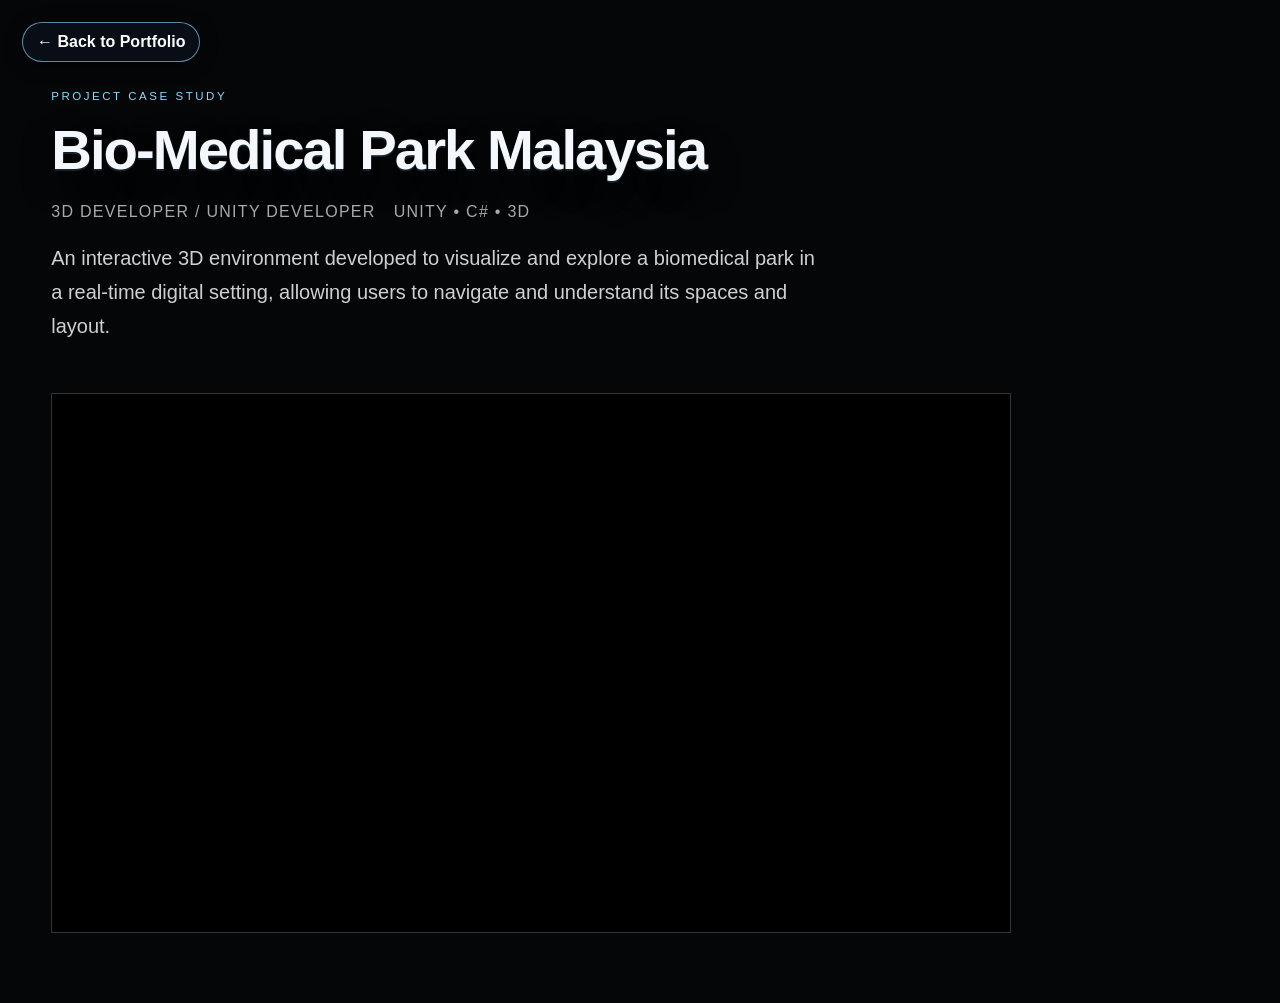
==== biomedical-park.html @ 083be6f5 "Refresh portfolio stylesheet cache version" ====
<!doctype html><html><head><meta charset="utf-8"><meta name="viewport" content="width=device-width,initial-scale=1"><title>Bio-Medical Park Malaysia — Mohammad Tahmidul Hasan</title><link rel="stylesheet" href="styles.css?v=20261016-cta-repo-links"></head><body><a class="back" href="index.html">← Back to Portfolio</a><main class="wrap project-hero"><div><div class="kicker">Project Case Study</div><h1>Bio-Medical Park Malaysia</h1><div class="meta"><span>3D Developer / Unity Developer</span><span>Unity • C# • 3D</span></div><p class="description">An interactive 3D environment developed to visualize and explore a biomedical park in a real-time digital setting, allowing users to navigate and understand its spaces and layout.</p><div class="video-slot"><iframe src="https://www.youtube.com/embed/8kO0AiGXDgs" title="Bio-Medical Park Malaysia video" allow="accelerometer; autoplay; clipboard-write; encrypted-media; gyroscope; picture-in-picture; web-share" allowfullscreen></iframe></div></div></main></body></html>
---- styles.css ----
:root{--bg:#050608;--fg:#f4f7fb;--muted:#8c949f;--line:#20252c;--accent:#8dd8ff;--panel:#0b0e12}*{box-sizing:border-box}html{scroll-behavior:smooth}body{margin:0;background:var(--bg);color:var(--fg);font-family:Arial,Helvetica,sans-serif;overflow-x:hidden}a{color:inherit;text-decoration:none}.wrap{width:min(1180px,92vw);margin:auto}.topbar{height:76px;display:flex;align-items:center;justify-content:space-between;position:absolute;left:50%;transform:translateX(-50%);z-index:10;border-bottom:1px solid rgba(255,255,255,.08)}.brand{font-weight:800;letter-spacing:.11em;font-size:.76rem}.topbar nav{display:flex;gap:28px}.topbar nav a{font-size:.75rem;text-transform:uppercase;letter-spacing:.14em;color:#b8bec7}.hero{min-height:100vh;display:grid;align-items:center;position:relative;padding:120px 0 70px;overflow:hidden}.hero-grid{position:absolute;inset:0;background-image:linear-gradient(rgba(255,255,255,.035) 1px,transparent 1px),linear-gradient(90deg,rgba(255,255,255,.035) 1px,transparent 1px);background-size:54px 54px;mask-image:linear-gradient(to bottom,black,transparent 88%)}.hero-glow{position:absolute;width:60vw;height:60vw;right:-20vw;top:-18vw;border-radius:50%;background:radial-gradient(circle,rgba(57,166,225,.16),rgba(0,0,0,0) 68%);filter:blur(10px)}.hero-content{position:relative;z-index:2}.hero-name{margin:18px 0 10px;font-size:clamp(1.15rem,2vw,1.65rem);font-weight:800;letter-spacing:.04em;text-transform:uppercase}.hero-intro{max-width:760px;margin:0 0 34px;color:#aeb7c2;line-height:1.72;font-size:1rem}.kicker{letter-spacing:.22em;text-transform:uppercase;color:var(--muted);font-size:.72rem}.hero h1,.section-title,.project-hero h1{font-family:Impact,'Arial Narrow',sans-serif;text-transform:uppercase;line-height:.94;margin:.16em 0;letter-spacing:-.012em}.hero h1{font-size:clamp(4rem,11vw,9.5rem);max-width:1050px}.hero h1 span{color:transparent;-webkit-text-stroke:1px #78828e}.lead{max-width:700px;color:#bcc3cc;line-height:1.75;font-size:1.08rem}.scroll-cue{margin-top:52px;display:flex;align-items:center;gap:18px;width:max-content;text-transform:uppercase;letter-spacing:.16em;font-size:.7rem;color:#aeb6c0}.scroll-cue b{width:42px;height:42px;border:1px solid #39414b;border-radius:50%;display:grid;place-items:center;color:var(--accent)}.showcase{border-top:1px solid var(--line)}.showcase-head{padding:110px 0 80px;display:grid;grid-template-columns:1fr 2fr;gap:24px}.showcase-head .section-title{grid-column:1/-1;font-size:clamp(3.8rem,8.6vw,7.2rem);line-height:.96;margin:0;max-width:900px}.showcase-head p{grid-column:2;max-width:520px;color:#949ca6;line-height:1.7}.project-stack{border-top:1px solid var(--line)}.project-scene{display:block;border-bottom:1px solid var(--line);position:relative;background:#060709;transition:background .35s ease}.project-scene:hover{background:#0a0d11}.project-scene.featured{background:linear-gradient(110deg,#081017,#060709 65%)}.scene-inner{min-height:72vh;display:grid;grid-template-columns:100px minmax(300px,.95fr) 1.05fr;gap:42px;align-items:center;padding-top:70px;padding-bottom:70px}.scene-num{align-self:start;font:clamp(2.5rem,6vw,5.5rem) Impact,sans-serif;color:#303741;line-height:.9}.scene-tags{text-transform:uppercase;letter-spacing:.17em;color:#7f8995;font-size:.67rem;margin-bottom:16px}.scene-copy h3{font:clamp(3rem,7vw,6.8rem)/.9 Impact,'Arial Narrow',sans-serif;text-transform:uppercase;letter-spacing:-.02em;margin:0 0 22px}.scene-copy p{max-width:540px;color:#aeb5be;line-height:1.65}.scene-link{display:inline-block;margin-top:22px;text-transform:uppercase;letter-spacing:.14em;font-size:.7rem;border-bottom:1px solid #52606c;padding-bottom:7px}.scene-art{aspect-ratio:16/10;border:1px solid #252b33;background:radial-gradient(circle at 70% 30%,rgba(75,170,220,.13),transparent 34%),linear-gradient(145deg,#11161c,#080a0d);position:relative;overflow:hidden}.scene-art img{position:absolute;inset:0;width:100%;height:100%;object-fit:cover;display:block}.scene-art:has(img):before,.scene-art:has(img):after,.scene-art:has(img) i{display:none}.scene-art:has(img) span{padding:8px 10px;background:rgba(5,6,8,.68);backdrop-filter:blur(5px)}.scene-art:before,.scene-art:after{content:"";position:absolute;background:rgba(255,255,255,.08)}.scene-art:before{width:1px;height:100%;left:50%}.scene-art:after{height:1px;width:100%;top:50%}.scene-art i{position:absolute;width:44%;aspect-ratio:1;border:1px solid rgba(141,216,255,.2);border-radius:50%;left:28%;top:17%;box-shadow:0 0 80px rgba(72,176,232,.08)}.scene-art span{position:absolute;left:22px;bottom:20px;z-index:2;text-transform:uppercase;letter-spacing:.18em;font-size:.65rem;color:#89939e}.unavailable{opacity:.56}.unavailable .scene-art{filter:saturate(.2)}.note{display:inline-block;margin-top:20px;color:#77808a;text-transform:uppercase;letter-spacing:.13em;font-size:.67rem}.profile-section{padding:130px 0;border-top:1px solid var(--line);background:#080a0d}.profile-grid{display:grid;grid-template-columns:1.2fr .8fr;gap:80px}.profile-section .section-title{font-size:clamp(3.3rem,6.3vw,5.8rem);line-height:.98;margin-top:20px;max-width:720px}.profile-copy{align-self:end;color:#aeb5be;line-height:1.8}.profile-copy>p:first-child{font-size:1.12rem;color:#d2d8df}.skill-line{margin:35px 0;padding:24px 0;border-top:1px solid var(--line);border-bottom:1px solid var(--line);color:#d7dce2}.education{font-size:.9rem;color:#7f8790}.footer{padding:90px 0;border-top:1px solid var(--line);color:#aeb5be}.footer-grid{display:grid;grid-template-columns:1fr 1fr;gap:50px}.footer h2{font:clamp(3rem,7vw,6rem) Impact,sans-serif;text-transform:uppercase;margin:.2em 0}.footer a{color:#fff;border-bottom:1px solid #555;padding-bottom:5px}.project-hero{min-height:100vh;display:grid;align-content:center;padding:90px 0 50px}.project-hero h1{font-size:clamp(4rem,10vw,8rem)}.meta{display:flex;gap:18px;flex-wrap:wrap;color:#aaa;text-transform:uppercase;letter-spacing:.08em}.description{max-width:780px;font-size:1.25rem;line-height:1.7;color:#d0d0d0}.back{position:fixed;top:22px;left:22px;padding:10px 14px;background:#111;border:1px solid #444;border-radius:999px;z-index:5}.video-slot{margin:50px 0 20px;width:min(100%,960px);aspect-ratio:16/9;border:1px solid #333;background:#000;overflow:hidden}.video-slot iframe,.video-slot video{display:block;width:100%;height:100%;border:0;object-fit:contain}@media(prefers-reduced-motion:no-preference){.project-scene .scene-copy,.project-scene .scene-art{opacity:.45;transform:translateY(24px);transition:opacity .65s ease,transform .65s ease}.project-scene.in-view .scene-copy,.project-scene.in-view .scene-art{opacity:1;transform:none}.project-scene:hover .scene-art i{transform:scale(1.08);transition:transform .5s ease}}@media(max-width:760px){.topbar nav{gap:14px}.topbar nav a:nth-child(2){display:none}.hero{min-height:88vh}.showcase-head{grid-template-columns:1fr;padding:80px 0 55px}.showcase-head p{grid-column:1}.scene-inner{min-height:auto;grid-template-columns:54px 1fr;gap:18px;padding-top:55px;padding-bottom:55px}.scene-art{grid-column:1/-1}.scene-copy h3{font-size:clamp(2.7rem,13vw,4.8rem)}.profile-grid,.footer-grid{grid-template-columns:1fr;gap:30px}.project-hero{padding-top:110px}}
/* Preserve the full In the Dark poster/title instead of cropping it */
.scene-art--in-the-dark{background:#050608}.scene-art--in-the-dark img{object-fit:contain;object-position:center}

/* Preserve the full Traces of the White Soul poster/title */
.scene-art--traces{background:#050608}.scene-art--traces img{object-fit:contain;object-position:center}

/* Poster-format project artwork: let portrait/square compositions breathe */
.scene-art--in-the-dark,.scene-art--traces{aspect-ratio:auto;min-height:clamp(430px,52vw,680px);display:flex;align-items:center;justify-content:center;background:#050608}
.scene-art--in-the-dark img,.scene-art--traces img{position:relative;inset:auto;width:100%;height:100%;max-height:680px;object-fit:contain!important;object-position:center!important}
@media(max-width:760px){.scene-art--in-the-dark,.scene-art--traces{min-height:70vw;max-height:620px}}

/* Keep Tune Protect 360 branding visible */
.scene-art--tune{aspect-ratio:auto;min-height:clamp(390px,45vw,600px);display:flex;align-items:center;justify-content:center;background:#050608}.scene-art--tune img{position:relative;inset:auto;width:100%;height:100%;max-height:600px;object-fit:contain!important;object-position:center!important;background:#050608}@media(max-width:760px){.scene-art--tune{min-height:64vw}}

/* Tune Protect definitive framing override */
.scene-art.scene-art--tune{aspect-ratio:unset!important;height:auto!important;min-height:0!important;padding:0!important;overflow:hidden!important;background:#050608!important}
.scene-art.scene-art--tune>img{position:static!important;display:block!important;width:100%!important;height:auto!important;max-height:none!important;object-fit:initial!important;object-position:initial!important;background:transparent!important}

/* Portfolio visual polish — more playful, compact, cinematic */
body.home{background:radial-gradient(circle at 12% 8%,rgba(141,216,255,.055),transparent 28%),var(--bg)}
body.home .hero h1{font-size:clamp(3.5rem,9vw,8rem);max-width:980px}
body.home .showcase-head .section-title{font-size:clamp(3.2rem,7vw,6rem)}
body.home .scene-inner{min-height:62vh;grid-template-columns:76px minmax(280px,.88fr) 1.12fr;gap:36px}
body.home .scene-copy h3{font-size:clamp(2.35rem,4.8vw,4.9rem);line-height:.94;transition:transform .35s ease,color .35s ease}
body.home .scene-num{font-size:clamp(2rem,4.3vw,4rem);color:#252d36;transition:color .35s ease,transform .35s ease}
body.home .project-scene{isolation:isolate}
body.home .project-scene:before{content:"";position:absolute;inset:0;pointer-events:none;opacity:0;background:radial-gradient(circle at 78% 50%,rgba(141,216,255,.08),transparent 34%);transition:opacity .4s ease}
body.home .project-scene:hover:before{opacity:1}
body.home .project-scene:hover .scene-copy h3{transform:translateX(8px);color:#fff}
body.home .project-scene:hover .scene-num{color:var(--accent);transform:translateY(6px)}
body.home .scene-art{box-shadow:0 20px 55px rgba(0,0,0,.24);transition:transform .45s cubic-bezier(.2,.7,.2,1),border-color .35s ease,box-shadow .45s ease}
body.home .project-scene:hover .scene-art{transform:translateY(-6px) scale(1.012);border-color:#40505f;box-shadow:0 28px 70px rgba(0,0,0,.42)}
body.home .scene-link{position:relative;border-bottom:0;padding:9px 13px;border:1px solid #34404c;border-radius:999px;transition:background .3s ease,border-color .3s ease,color .3s ease}
body.home .project-scene:hover .scene-link{background:rgba(141,216,255,.1);border-color:rgba(141,216,255,.55);color:var(--accent)}
body.home .scene-tags{color:#94a0ad}
body.home .project-scene:nth-child(even) .scene-art{transform:rotate(.35deg)}
body.home .project-scene:nth-child(odd) .scene-art{transform:rotate(-.35deg)}
body.home .project-scene:hover .scene-art{transform:translateY(-6px) rotate(0deg) scale(1.012)}
body.home .profile-section{background:radial-gradient(circle at 12% 50%,rgba(141,216,255,.06),transparent 30%),#080a0d}
@media(max-width:760px){
 body.home .hero h1{font-size:clamp(3.2rem,15vw,5.5rem)}
 body.home .scene-inner{grid-template-columns:44px 1fr;gap:14px}
 body.home .scene-copy h3{font-size:clamp(2.25rem,10.5vw,3.8rem)}
 body.home .scene-num{font-size:2rem}
 body.home .project-scene:nth-child(n) .scene-art{transform:none}
 body.home .project-scene:hover .scene-art{transform:translateY(-3px)}
}

/* Case-study title alignment and legibility */
.project-hero h1{
 font-size:clamp(3rem,7vw,6.4rem);
 line-height:1.02;
 letter-spacing:.005em;
 max-width:1000px;
 overflow-wrap:normal;
 word-break:normal;
}
.project-hero .kicker{margin-bottom:18px}
.project-hero .meta{margin-top:22px}
@media(max-width:760px){
 .project-hero h1{font-size:clamp(2.8rem,12vw,4.8rem);line-height:1.04;letter-spacing:0}
}

/* Distinct case-study typography: wider, layered, premium */
.project-hero h1{
 font-family:"Arial Black","Helvetica Neue",Arial,sans-serif;
 font-weight:900;
 font-stretch:normal;
 text-transform:uppercase;
 letter-spacing:.025em;
 line-height:1.03;
 color:#f4f7fb;
 text-shadow:0 2px 0 rgba(141,216,255,.14),0 14px 34px rgba(0,0,0,.42);
}
.project-hero h1::selection{background:rgba(141,216,255,.25)}
.project-hero .kicker{color:#8dd8ff}


/* 2026-10-09 — Unified XR visual system */
:root{
 --accent:#72ddff;
 --accent-2:#9d7bff;
 --accent-soft:rgba(114,221,255,.12);
 --violet-soft:rgba(157,123,255,.11);
}
body.home{
 background:
  radial-gradient(circle at 9% 4%,rgba(114,221,255,.08),transparent 24%),
  radial-gradient(circle at 91% 18%,rgba(157,123,255,.075),transparent 25%),
  linear-gradient(180deg,#050608 0%,#06070a 48%,#050608 100%);
}
body.home:before{
 content:"";position:fixed;inset:0;pointer-events:none;z-index:-1;opacity:.28;
 background-image:linear-gradient(rgba(255,255,255,.025) 1px,transparent 1px),linear-gradient(90deg,rgba(255,255,255,.025) 1px,transparent 1px);
 background-size:72px 72px;
 mask-image:linear-gradient(to bottom,black,transparent 82%);
}
body.home .kicker{color:#8fa3b6}
body.home .hero .kicker{color:var(--accent)}
body.home .hero h1 span{
 -webkit-text-stroke:1px rgba(157,123,255,.72);
 filter:drop-shadow(0 0 24px rgba(157,123,255,.08));
}
body.home .scroll-cue b{
 border-color:rgba(114,221,255,.35);
 background:linear-gradient(135deg,rgba(114,221,255,.1),rgba(157,123,255,.08));
 box-shadow:0 0 28px rgba(114,221,255,.08);
}
body.home .scene-copy h3{
 font-family:"Arial Black","Helvetica Neue",Arial,sans-serif;
 font-weight:900;
 font-stretch:normal;
 letter-spacing:.015em;
 line-height:1.02;
 text-shadow:0 2px 0 rgba(114,221,255,.08),0 14px 30px rgba(0,0,0,.36);
}
body.home .project-scene:nth-child(3n+2) .scene-num{color:rgba(157,123,255,.34)}
body.home .project-scene:nth-child(3n+3) .scene-num{color:rgba(114,221,255,.3)}
body.home .project-scene:hover .scene-num{color:var(--accent)}
body.home .project-scene:nth-child(3n+2):hover .scene-num{color:#b39aff}
body.home .scene-link{
 padding:11px 16px;
 border-color:rgba(114,221,255,.28);
 background:linear-gradient(135deg,rgba(114,221,255,.07),rgba(157,123,255,.045));
 box-shadow:inset 0 1px rgba(255,255,255,.035);
}
body.home .project-scene:hover .scene-link{
 color:#061015;
 background:linear-gradient(105deg,var(--accent),#a6eaff 48%,#b29bff);
 border-color:transparent;
 box-shadow:0 8px 30px rgba(114,221,255,.16);
 transform:translateY(-1px);
}
body.home .scene-tags{
 display:inline-flex;align-items:center;gap:8px;color:#9ca9b7;
}
body.home .scene-tags:before{
 content:"";width:18px;height:1px;background:linear-gradient(90deg,var(--accent),var(--accent-2));
}
body.home .project-scene:after{
 content:"";position:absolute;left:0;top:0;width:2px;height:0;
 background:linear-gradient(var(--accent),var(--accent-2));
 transition:height .45s ease;
}
body.home .project-scene:hover:after{height:100%}
body.home .scene-art{
 border-color:rgba(255,255,255,.1);
 box-shadow:0 22px 60px rgba(0,0,0,.32),0 0 0 1px rgba(114,221,255,.025);
}
body.home .project-scene:hover .scene-art{
 border-color:rgba(114,221,255,.28);
 box-shadow:0 30px 76px rgba(0,0,0,.5),0 0 45px rgba(114,221,255,.055);
}
body.home .showcase-head,.profile-section,.footer{position:relative}
body.home .showcase-head:after{
 content:"XR / REAL-TIME / INTERACTION";position:absolute;right:0;bottom:34px;
 font-size:.62rem;letter-spacing:.2em;color:rgba(157,123,255,.55);
}
body.home .profile-section{
 background:
  radial-gradient(circle at 12% 50%,rgba(114,221,255,.075),transparent 28%),
  radial-gradient(circle at 88% 78%,rgba(157,123,255,.055),transparent 25%),
  #080a0d;
}
body.home .footer a{border-color:rgba(114,221,255,.42)}
@media(max-width:760px){
 body.home .showcase-head:after{display:none}
 body.home .scene-copy h3{line-height:1.04;letter-spacing:.005em}
}


/* 2026-10-09 — Compact homepage project titles */
body.home .scene-copy h3{
 font-size:clamp(1.9rem,3.65vw,3.75rem);
 line-height:1.06;
 letter-spacing:.01em;
 max-width:100%;
 margin-bottom:20px;
}
@media(max-width:760px){
 body.home .scene-copy h3{
  font-size:clamp(1.9rem,8.5vw,3.15rem);
  line-height:1.07;
 }
}


/* 2026-10-09 — Unify profile statement typography */
body.home .profile-section .section-title{
 font-family:"Arial Black","Helvetica Neue",Arial,sans-serif;
 font-weight:900;
 font-stretch:normal;
 text-transform:uppercase;
 letter-spacing:.018em;
 line-height:1.04;
 text-shadow:0 2px 0 rgba(114,221,255,.08),0 14px 30px rgba(0,0,0,.36);
}


/* 2026-10-09 — Prevent Museum Conservation title/art collision */
body.home .project-scene--museum .scene-copy{
 min-width:0;
 padding-right:18px;
}
body.home .project-scene--museum .scene-copy h3{
 font-size:clamp(1.75rem,3.15vw,3.35rem);
 line-height:1.07;
 max-width:94%;
}
@media(max-width:760px){
 body.home .project-scene--museum .scene-copy{padding-right:0}
 body.home .project-scene--museum .scene-copy h3{
  font-size:clamp(1.8rem,7.9vw,2.95rem);
  max-width:100%;
 }
}


/* 2026-10-09 — Refined title hierarchy */
body.home .scene-copy h3{
 font-size:clamp(1.7rem,3.2vw,3.3rem);
 line-height:1.07;
}
body.home .project-scene--museum .scene-copy h3{
 font-size:clamp(1.6rem,2.8vw,3rem);
}
.project-hero h1{
 font-size:clamp(2.35rem,4.7vw,5.2rem);
 line-height:1.04;
 letter-spacing:.018em;
 max-width:none;
}
@media(min-width:1100px){
 .project-hero h1{white-space:nowrap}
}
@media(max-width:760px){
 body.home .scene-copy h3{
  font-size:clamp(1.7rem,7.4vw,2.8rem);
 }
 body.home .project-scene--museum .scene-copy h3{
  font-size:clamp(1.65rem,7vw,2.65rem);
 }
 .project-hero h1{
  font-size:clamp(2.15rem,10vw,3.5rem);
  white-space:normal;
 }
}


/* 2026-10-09 — Mobile titles: target two lines maximum */
@media(max-width:760px){
 body.home .scene-copy h3{
  font-size:clamp(1.5rem,6.35vw,2.35rem);
  line-height:1.08;
  letter-spacing:0;
  max-width:100%;
 }
 body.home .project-scene--museum .scene-copy h3{
  font-size:clamp(1.4rem,5.85vw,2.15rem);
  line-height:1.08;
 }
 .project-hero h1{
  font-size:clamp(1.8rem,7.4vw,2.75rem);
  line-height:1.07;
  letter-spacing:.005em;
  max-width:100%;
  white-space:normal;
 }
}


/* 2026-10-09 — Final compact project-title pass, desktop + mobile */
body.home .scene-copy h3{
 font-size:clamp(1.55rem,2.85vw,2.95rem);
 line-height:1.09;
}
body.home .project-scene--museum .scene-copy h3{
 font-size:clamp(1.5rem,2.55vw,2.7rem);
}
@media(max-width:760px){
 body.home .scene-copy h3{
  font-size:clamp(1.4rem,5.75vw,2.1rem);
  line-height:1.09;
 }
 body.home .project-scene--museum .scene-copy h3{
  font-size:clamp(1.35rem,5.35vw,1.95rem);
 }
}


/* 2026-10-09 — Stable mobile hero outline rendering */
@media(max-width:760px){
 body.home .hero h1 span{
  color:rgba(157,123,255,.82)!important;
  -webkit-text-fill-color:transparent!important;
  -webkit-text-stroke:0!important;
  text-shadow:
   -1px -1px 0 rgba(157,123,255,.82),
    1px -1px 0 rgba(157,123,255,.82),
   -1px  1px 0 rgba(157,123,255,.82),
    1px  1px 0 rgba(157,123,255,.82)!important;
  filter:none!important;
 }
}


/* 2026-10-09 — Unified homepage display typography
   Match hero, Selected Projects and Get in Touch to Design / Immersion. */
body.home .hero h1,
body.home .showcase-head .section-title,
body.home .footer h2{
 font-family:"Arial Black","Helvetica Neue",Arial,sans-serif;
 font-weight:900;
 font-stretch:normal;
}

/* Preserve the existing hero color treatments while using the unified face. */
body.home .hero h1 span{
 font-family:"Arial Black","Helvetica Neue",Arial,sans-serif;
 font-weight:900;
}


/* 2026-10-09 — Homepage readability and section-heading normalization */
body.home .showcase-head{
 text-align:center;
}
body.home .showcase-head .section-title{
 font-size:clamp(2.65rem,5.2vw,4.5rem);
 max-width:none;
 width:100%;
 text-align:center;
}
body.home .showcase-head p{
 font-size:1.12rem;
 line-height:1.78;
}
body.home .scene-copy p{
 font-size:1.08rem;
 line-height:1.72;
}
body.home .profile-copy{
 font-size:1.08rem;
 line-height:1.85;
}
body.home .profile-copy>p:first-child{
 font-size:1.22rem;
 line-height:1.8;
}
@media(max-width:760px){
 body.home .showcase-head .section-title{
  font-size:clamp(2.35rem,10.5vw,3.5rem);
 }
 body.home .showcase-head p,
 body.home .scene-copy p{
  font-size:1.03rem;
 }
 body.home .profile-copy{
  font-size:1.03rem;
 }
 body.home .profile-copy>p:first-child{
  font-size:1.12rem;
 }
}


/* 2026-10-09 — Featured + two-column project library */
body.home .project-library{
 width:min(1180px,92vw);
 margin:0 auto;
 padding:0 0 110px;
 border-top:0;
 display:grid;
 grid-template-columns:repeat(2,minmax(0,1fr));
 gap:28px;
}
body.home .project-library .project-scene{
 border:1px solid rgba(255,255,255,.1);
 border-radius:18px;
 overflow:hidden;
 background:#080a0d;
 min-width:0;
}
body.home .project-library .project-scene:not(.project-featured) .scene-inner{
 width:100%;
 min-height:0;
 margin:0;
 padding:0;
 display:flex;
 flex-direction:column;
 gap:0;
 align-items:stretch;
}
body.home .project-library .project-scene:not(.project-featured) .scene-art{
 order:1;
 width:100%;
 aspect-ratio:16/9;
 min-height:0!important;
 max-height:none!important;
 border:0;
 border-bottom:1px solid rgba(255,255,255,.08);
 border-radius:0;
 transform:none;
}
body.home .project-library .project-scene:not(.project-featured) .scene-art img{
 position:absolute!important;
 inset:0!important;
 width:100%!important;
 height:100%!important;
 max-height:none!important;
 object-fit:cover!important;
 object-position:center!important;
}
body.home .project-library .project-scene:not(.project-featured) .scene-num{
 position:absolute;
 z-index:3;
 top:18px;
 left:18px;
 padding:8px 10px;
 border:1px solid rgba(255,255,255,.12);
 border-radius:999px;
 background:rgba(5,6,8,.72);
 backdrop-filter:blur(8px);
 font:800 .72rem Arial,Helvetica,sans-serif;
 letter-spacing:.12em;
 color:#dce7f2;
}
body.home .project-library .project-scene:not(.project-featured) .scene-copy{
 order:2;
 padding:24px 26px 27px;
 min-width:0;
}
body.home .project-library .project-scene:not(.project-featured) .scene-copy h3,
body.home .project-library .project-scene--museum:not(.project-featured) .scene-copy h3{
 font-size:clamp(1.45rem,2.25vw,2.2rem);
 line-height:1.08;
 max-width:100%;
 margin:0 0 13px;
}
body.home .project-library .project-scene:not(.project-featured) .scene-copy p{
 font-size:1rem;
 line-height:1.62;
 margin:0;
}
body.home .project-library .project-scene:not(.project-featured) .scene-tags{
 margin-bottom:12px;
}
body.home .project-library .project-scene:not(.project-featured) .scene-link{
 margin-top:18px;
}
body.home .project-library .project-scene:not(.project-featured) .scene-art span{
 display:none;
}
body.home .project-library .project-scene:not(.project-featured):hover .scene-art{
 transform:scale(1.025);
}
body.home .project-library .project-featured{
 grid-column:1/-1;
 border-radius:20px;
 margin-bottom:14px;
}
body.home .project-library .project-featured .scene-inner{
 width:100%;
 min-height:58vh;
 margin:0;
 padding:60px;
 grid-template-columns:70px minmax(280px,.88fr) 1.12fr;
}
body.home .project-library .project-featured .scene-copy h3{
 font-size:clamp(2.2rem,4.3vw,4.5rem);
}
@media(max-width:760px){
 body.home .project-library{
  grid-template-columns:1fr;
  gap:20px;
  padding-bottom:75px;
 }
 body.home .project-library .project-featured{
  grid-column:auto;
  margin-bottom:6px;
 }
 body.home .project-library .project-featured .scene-inner{
  width:100%;
  min-height:0;
  padding:28px 20px 24px;
  grid-template-columns:42px 1fr;
  gap:14px;
 }
 body.home .project-library .project-featured .scene-art{
  grid-column:1/-1;
 }
 body.home .project-library .project-featured .scene-copy h3{
  font-size:clamp(1.75rem,8vw,2.65rem);
 }
 body.home .project-library .project-scene:not(.project-featured) .scene-copy{
  padding:20px 20px 23px;
 }
 body.home .project-library .project-scene:not(.project-featured) .scene-copy h3,
 body.home .project-library .project-scene--museum:not(.project-featured) .scene-copy h3{
  font-size:clamp(1.45rem,6.5vw,2.05rem);
 }
}


/* 2026-10-10 — Restore Tune Protect thumbnail in compact project library */
body.home .project-library .project-scene:not(.project-featured) .scene-art.scene-art--tune{
 aspect-ratio:16/9!important;
 height:auto!important;
 min-height:0!important;
 padding:0!important;
 display:block!important;
 position:relative!important;
 overflow:hidden!important;
}
body.home .project-library .project-scene:not(.project-featured) .scene-art.scene-art--tune>img{
 position:absolute!important;
 inset:0!important;
 display:block!important;
 width:100%!important;
 height:100%!important;
 max-height:none!important;
 object-fit:cover!important;
 object-position:center!important;
}


/* 2026-10-10 — Pair portrait projects and preserve complete poster artwork */
body.home .project-library .project-scene:has(.scene-art--traces),
body.home .project-library .project-scene:has(.scene-art--in-the-dark){
 align-self:stretch;
}
body.home .project-library .project-scene:not(.project-featured) .scene-art.scene-art--traces,
body.home .project-library .project-scene:not(.project-featured) .scene-art.scene-art--in-the-dark{
 aspect-ratio:16/9!important;
 min-height:0!important;
 height:auto!important;
 display:block!important;
 position:relative!important;
 background:#050608!important;
 overflow:hidden!important;
}
body.home .project-library .project-scene:not(.project-featured) .scene-art.scene-art--traces>img,
body.home .project-library .project-scene:not(.project-featured) .scene-art.scene-art--in-the-dark>img{
 position:absolute!important;
 inset:0!important;
 width:100%!important;
 height:100%!important;
 max-height:none!important;
 object-fit:contain!important;
 object-position:center!important;
 background:#050608!important;
 transform:none!important;
}


/* 2026-10-10 — Poster showcase row: Traces + In the Dark */
body.home .project-library .project-scene[href="traces-white-soul.html"],
body.home .project-library .project-scene[href="in-the-dark.html"]{
 overflow:hidden;
}
body.home .project-library .project-scene[href="traces-white-soul.html"] .scene-art,
body.home .project-library .project-scene[href="in-the-dark.html"] .scene-art{
 aspect-ratio:4/5!important;
 min-height:0!important;
 height:auto!important;
 padding:0!important;
 background:#050608!important;
 border:0!important;
 border-bottom:0!important;
 display:block!important;
 position:relative!important;
}
body.home .project-library .project-scene[href="traces-white-soul.html"] .scene-art>img,
body.home .project-library .project-scene[href="in-the-dark.html"] .scene-art>img{
 position:absolute!important;
 inset:0!important;
 width:100%!important;
 height:100%!important;
 max-height:none!important;
 object-fit:contain!important;
 object-position:center!important;
 background:#050608!important;
}
body.home .project-library .project-scene[href="traces-white-soul.html"]:hover .scene-art,
body.home .project-library .project-scene[href="in-the-dark.html"]:hover .scene-art{
 transform:none!important;
}
@media(max-width:760px){
 body.home .project-library .project-scene[href="traces-white-soul.html"] .scene-art,
 body.home .project-library .project-scene[href="in-the-dark.html"] .scene-art{
  aspect-ratio:4/5!important;
 }
}


/* 2026-10-10 — Large borderless poster row, desktop and phone */
body.home .project-library .project-scene[href="traces-white-soul.html"],
body.home .project-library .project-scene[href="in-the-dark.html"]{
 border:0!important;
 background:transparent!important;
 border-radius:0!important;
 overflow:visible!important;
}
body.home .project-library .project-scene[href="traces-white-soul.html"] .scene-art,
body.home .project-library .project-scene[href="in-the-dark.html"] .scene-art{
 aspect-ratio:3/4!important;
 width:100%!important;
 height:auto!important;
 min-height:0!important;
 border:0!important;
 background:transparent!important;
 box-shadow:none!important;
 overflow:hidden!important;
}
body.home .project-library .project-scene[href="traces-white-soul.html"] .scene-art>img,
body.home .project-library .project-scene[href="in-the-dark.html"] .scene-art>img{
 object-fit:contain!important;
 object-position:center!important;
 background:transparent!important;
}
body.home .project-library .project-scene[href="traces-white-soul.html"] .scene-copy,
body.home .project-library .project-scene[href="in-the-dark.html"] .scene-copy{
 border:0!important;
 background:#080a0d;
}
@media(min-width:761px){
 body.home .project-library .project-scene[href="traces-white-soul.html"] .scene-art,
 body.home .project-library .project-scene[href="in-the-dark.html"] .scene-art{
  aspect-ratio:1/1.08!important;
 }
}
@media(max-width:760px){
 body.home .project-library .project-scene[href="traces-white-soul.html"],
 body.home .project-library .project-scene[href="in-the-dark.html"]{
  width:100%!important;
 }
 body.home .project-library .project-scene[href="traces-white-soul.html"] .scene-art,
 body.home .project-library .project-scene[href="in-the-dark.html"] .scene-art{
  aspect-ratio:3/4!important;
  width:100%!important;
 }
}

/* 2026-10-10 — Keep portrait posters tall and undistorted */
body.home .project-library .project-scene:not(.project-featured) .scene-art.scene-art--traces,
body.home .project-library .project-scene:not(.project-featured) .scene-art.scene-art--in-the-dark{
 aspect-ratio:3 / 4!important;
}

/* Match the featured project title to the library card titles */
body.home .project-library .project-featured .scene-copy h3{
 font-size:clamp(1.45rem,2.25vw,2.2rem);
 line-height:1.08;
}
@media(max-width:760px){
 body.home .project-library .project-featured .scene-copy h3{
  font-size:clamp(1.45rem,6.5vw,2.05rem);
 }
}


/* 2026-10-16 — Refined case-study headings and external profile links */
.project-hero h1{
 font-family:Arial,Helvetica,sans-serif!important;
 font-size:clamp(2.2rem,4.4vw,4.1rem)!important;
 font-weight:700;
 line-height:1.08;
 letter-spacing:-.035em;
 text-transform:none;
 white-space:normal!important;
 max-width:900px;
}
.project-actions,.social-links{display:flex;flex-wrap:wrap;gap:12px;margin:24px 0 12px}
.project-actions a,.social-links a{
 display:inline-flex;align-items:center;min-height:42px;padding:0 16px;
 border:1px solid rgba(141,216,255,.35);border-radius:999px;
 color:#e6f7ff;font-size:.72rem;letter-spacing:.12em;text-transform:uppercase;
 transition:background .2s ease,border-color .2s ease,transform .2s ease;
}
.project-actions a:hover,.social-links a:hover{background:rgba(141,216,255,.1);border-color:rgba(141,216,255,.75);transform:translateY(-2px)}
@media(max-width:760px){
 .project-hero h1{font-size:clamp(2.05rem,8vw,3rem)!important;max-width:100%}
 .project-actions,.social-links{gap:10px}
}


/* 2026-10-16 — Increase clarity of key calls to action */
.hero h1 span{-webkit-text-stroke:2.5px #a78bfa}
.scroll-cue{padding:8px 10px 8px 16px;border:1px solid rgba(141,216,255,.72);border-radius:999px;background:linear-gradient(110deg,rgba(57,166,225,.18),rgba(139,92,246,.22));color:#f4f7fb;font-weight:700;box-shadow:0 4px 24px rgba(74,120,220,.16);transition:background .2s ease,border-color .2s ease,transform .2s ease,box-shadow .2s ease}
.scroll-cue:hover{background:linear-gradient(110deg,rgba(57,166,225,.3),rgba(139,92,246,.32));border-color:#b8a3ff;transform:translateY(-2px);box-shadow:0 8px 30px rgba(121,94,233,.24)}
.scroll-cue b{border-color:rgba(188,166,255,.8);background:rgba(139,92,246,.18);color:#e8dfff;font-size:1.05rem}
body.home .scene-link{margin-top:22px;padding:12px 16px;border:1px solid rgba(141,216,255,.7);border-radius:999px;background:linear-gradient(110deg,rgba(49,176,224,.2),rgba(127,83,232,.23));color:#f4f7fb;font-weight:700;letter-spacing:.12em;box-shadow:0 4px 20px rgba(53,143,206,.15);transition:background .2s ease,border-color .2s ease,transform .2s ease,box-shadow .2s ease}
body.home .project-scene:hover .scene-link,body.home .project-scene:focus-visible .scene-link{background:linear-gradient(110deg,rgba(49,176,224,.35),rgba(127,83,232,.38));border-color:#b49cff;box-shadow:0 8px 26px rgba(127,83,232,.22);transform:translateY(-2px)}
.project-actions a,.social-links a{min-height:46px;padding:0 20px;border:1px solid rgba(141,216,255,.72);background:linear-gradient(110deg,rgba(49,176,224,.18),rgba(127,83,232,.22));color:#fff;font-weight:700;box-shadow:0 4px 20px rgba(65,115,190,.16)}
.project-actions a:hover,.social-links a:hover{background:linear-gradient(110deg,rgba(49,176,224,.32),rgba(127,83,232,.38));border-color:#b49cff;box-shadow:0 8px 28px rgba(127,83,232,.23)}
.back{border-color:rgba(141,216,255,.62);background:rgba(10,14,22,.96);color:#fff;font-weight:700;box-shadow:0 4px 18px rgba(0,0,0,.45);transition:background .2s,border-color .2s,box-shadow .2s}
.back:hover{background:rgba(18,26,40,.98);border-color:#b49cff;box-shadow:0 6px 24px rgba(127,83,232,.2)}
.topbar nav a{transition:color .2s ease,border-color .2s ease}
.topbar nav a:hover{color:#fff}
.topbar a:focus-visible,.scroll-cue:focus-visible,.scene-link:focus-visible,.project-scene:focus-visible .scene-link,.project-actions a:focus-visible,.social-links a:focus-visible,.back:focus-visible{outline:2px solid #c4b5fd;outline-offset:4px}
@media(max-width:760px){.scroll-cue{font-size:.68rem}.project-actions a,.social-links a{min-height:44px}}
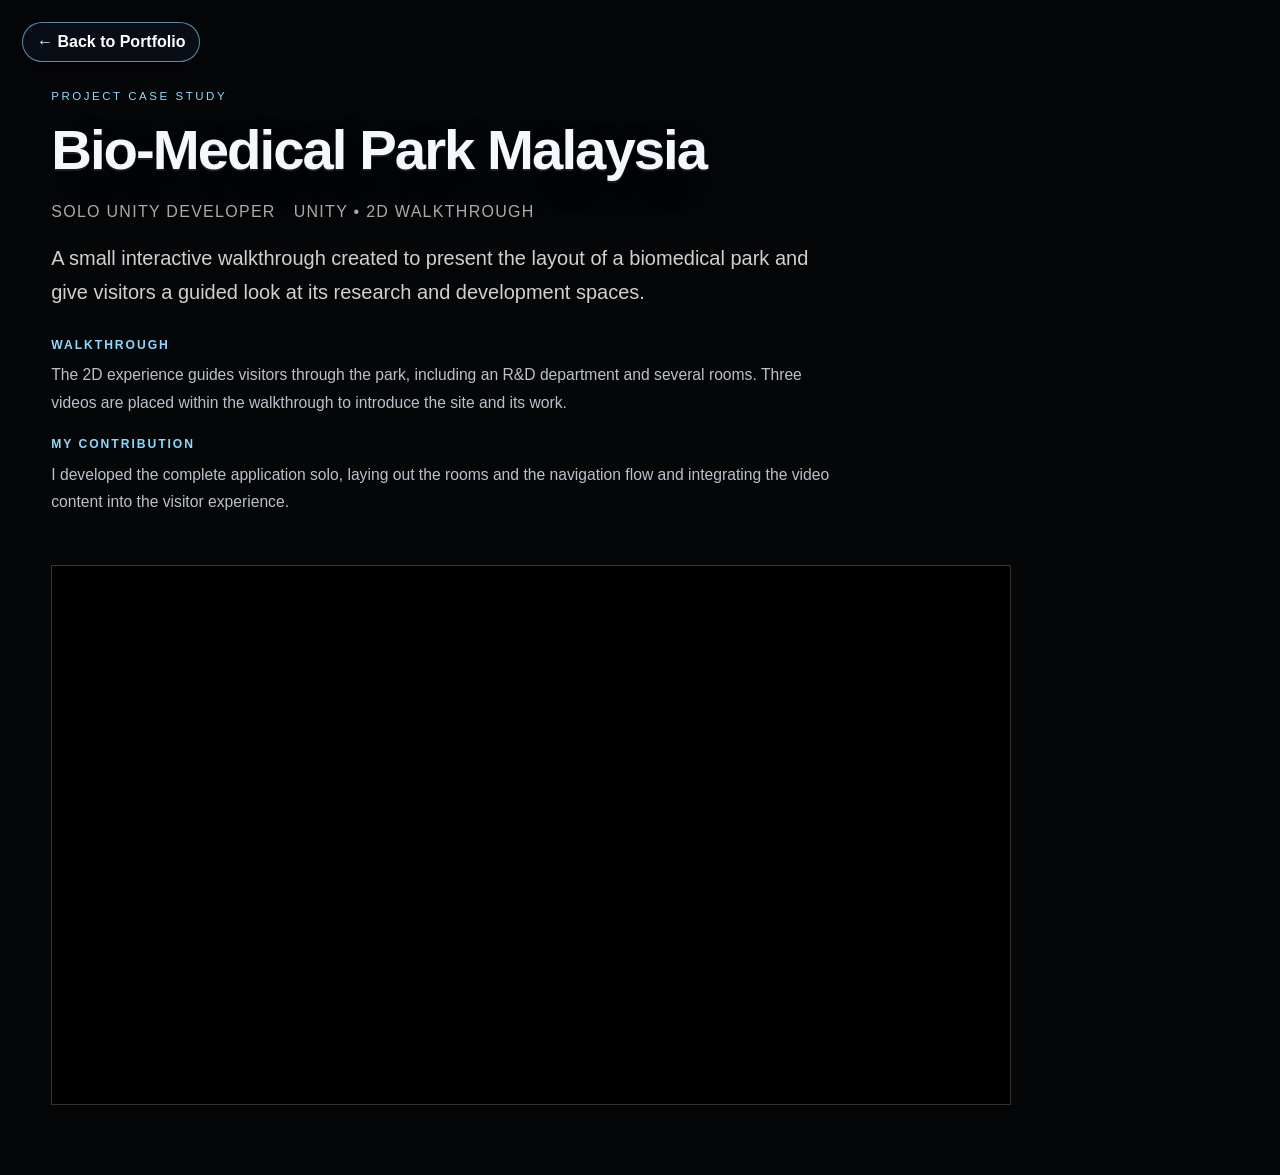
==== commit f42783da: "Expand all project case studies" ====
--- a/biomedical-park.html
+++ b/biomedical-park.html
@@ -1 +1 @@
-<!doctype html><html><head><meta charset="utf-8"><meta name="viewport" content="width=device-width,initial-scale=1"><title>Bio-Medical Park Malaysia — Mohammad Tahmidul Hasan</title><link rel="stylesheet" href="styles.css?v=20261016-cta-repo-links"></head><body><a class="back" href="index.html">← Back to Portfolio</a><main class="wrap project-hero"><div><div class="kicker">Project Case Study</div><h1>Bio-Medical Park Malaysia</h1><div class="meta"><span>3D Developer / Unity Developer</span><span>Unity • C# • 3D</span></div><p class="description">An interactive 3D environment developed to visualize and explore a biomedical park in a real-time digital setting, allowing users to navigate and understand its spaces and layout.</p><div class="video-slot"><iframe src="https://www.youtube.com/embed/8kO0AiGXDgs" title="Bio-Medical Park Malaysia video" allow="accelerometer; autoplay; clipboard-write; encrypted-media; gyroscope; picture-in-picture; web-share" allowfullscreen></iframe></div></div></main></body></html>+<!doctype html><html><head><meta charset="utf-8"><meta name="viewport" content="width=device-width,initial-scale=1"><title>Bio-Medical Park Malaysia — Mohammad Tahmidul Hasan</title><link rel="stylesheet" href="styles.css?v=20261016-cta-repo-links"><link rel="stylesheet" href="case-study.css"></head><body><a class="back" href="index.html">← Back to Portfolio</a><main class="wrap project-hero"><div><div class="kicker">Project Case Study</div><h1>Bio-Medical Park Malaysia</h1><div class="meta"><span>Solo Unity Developer</span><span>Unity • 2D Walkthrough</span></div><p class="description">A small interactive walkthrough created to present the layout of a biomedical park and give visitors a guided look at its research and development spaces.</p><section class="case-study-details" aria-label="Project details"><div><h2>Walkthrough</h2><p>The 2D experience guides visitors through the park, including an R&amp;D department and several rooms. Three videos are placed within the walkthrough to introduce the site and its work.</p></div><div><h2>My contribution</h2><p>I developed the complete application solo, laying out the rooms and the navigation flow and integrating the video content into the visitor experience.</p></div></section><div class="video-slot"><iframe src="https://www.youtube.com/embed/8kO0AiGXDgs" title="Bio-Medical Park Malaysia video" allow="accelerometer; autoplay; clipboard-write; encrypted-media; gyroscope; picture-in-picture; web-share" allowfullscreen></iframe></div></div></main></body></html>
--- a/styles.css
+++ b/styles.css
@@ -98,7 +98,7 @@
 }
 body.home .kicker{color:#8fa3b6}
 body.home .hero .kicker{color:var(--accent)}
-body.home .hero h1 span{
+body.home .hero h1:not(.hero-title) span{
  -webkit-text-stroke:1px rgba(157,123,255,.72);
  filter:drop-shadow(0 0 24px rgba(157,123,255,.08));
 }
@@ -291,7 +291,7 @@
 
 /* 2026-10-09 — Stable mobile hero outline rendering */
 @media(max-width:760px){
- body.home .hero h1 span{
+ body.home .hero h1:not(.hero-title) span{
   color:rgba(157,123,255,.82)!important;
   -webkit-text-fill-color:transparent!important;
   -webkit-text-stroke:0!important;
@@ -300,7 +300,7 @@
     1px -1px 0 rgba(157,123,255,.82),
    -1px  1px 0 rgba(157,123,255,.82),
     1px  1px 0 rgba(157,123,255,.82)!important;
-  filter:none!important;
+ 
  }
 }
 
@@ -316,7 +316,7 @@
 }
 
 /* Preserve the existing hero color treatments while using the unified face. */
-body.home .hero h1 span{
+body.home .hero h1:not(.hero-title) span{
  font-family:"Arial Black","Helvetica Neue",Arial,sans-serif;
  font-weight:900;
 }
@@ -686,12 +686,12 @@
 
 
 /* 2026-10-16 — Increase clarity of key calls to action */
-.hero h1 span{-webkit-text-stroke:2.5px #a78bfa}
+.hero h1 span{-webkit-text-stroke:6px #c4b5fd;text-shadow:0 0 14px rgba(196,181,253,.38)}
 .scroll-cue{padding:8px 10px 8px 16px;border:1px solid rgba(141,216,255,.72);border-radius:999px;background:linear-gradient(110deg,rgba(57,166,225,.18),rgba(139,92,246,.22));color:#f4f7fb;font-weight:700;box-shadow:0 4px 24px rgba(74,120,220,.16);transition:background .2s ease,border-color .2s ease,transform .2s ease,box-shadow .2s ease}
 .scroll-cue:hover{background:linear-gradient(110deg,rgba(57,166,225,.3),rgba(139,92,246,.32));border-color:#b8a3ff;transform:translateY(-2px);box-shadow:0 8px 30px rgba(121,94,233,.24)}
 .scroll-cue b{border-color:rgba(188,166,255,.8);background:rgba(139,92,246,.18);color:#e8dfff;font-size:1.05rem}
 body.home .scene-link{margin-top:22px;padding:12px 16px;border:1px solid rgba(141,216,255,.7);border-radius:999px;background:linear-gradient(110deg,rgba(49,176,224,.2),rgba(127,83,232,.23));color:#f4f7fb;font-weight:700;letter-spacing:.12em;box-shadow:0 4px 20px rgba(53,143,206,.15);transition:background .2s ease,border-color .2s ease,transform .2s ease,box-shadow .2s ease}
-body.home .project-scene:hover .scene-link,body.home .project-scene:focus-visible .scene-link{background:linear-gradient(110deg,rgba(49,176,224,.35),rgba(127,83,232,.38));border-color:#b49cff;box-shadow:0 8px 26px rgba(127,83,232,.22);transform:translateY(-2px)}
+body.home .project-scene:hover .scene-link,body.home .project-scene:focus-visible .scene-link{background:linear-gradient(110deg,rgba(49,176,224,.35),rgba(127,83,232,.38));border-color:#b49cff;box-shadow:0 8px 26px rgba(127,83,232,.22);transform:translateY(-2px);color:#fff!important;text-shadow:0 1px 3px rgba(0,0,0,.48)}
 .project-actions a,.social-links a{min-height:46px;padding:0 20px;border:1px solid rgba(141,216,255,.72);background:linear-gradient(110deg,rgba(49,176,224,.18),rgba(127,83,232,.22));color:#fff;font-weight:700;box-shadow:0 4px 20px rgba(65,115,190,.16)}
 .project-actions a:hover,.social-links a:hover{background:linear-gradient(110deg,rgba(49,176,224,.32),rgba(127,83,232,.38));border-color:#b49cff;box-shadow:0 8px 28px rgba(127,83,232,.23)}
 .back{border-color:rgba(141,216,255,.62);background:rgba(10,14,22,.96);color:#fff;font-weight:700;box-shadow:0 4px 18px rgba(0,0,0,.45);transition:background .2s,border-color .2s,box-shadow .2s}
@@ -700,3 +700,1494 @@
 .topbar nav a:hover{color:#fff}
 .topbar a:focus-visible,.scroll-cue:focus-visible,.scene-link:focus-visible,.project-scene:focus-visible .scene-link,.project-actions a:focus-visible,.social-links a:focus-visible,.back:focus-visible{outline:2px solid #c4b5fd;outline-offset:4px}
 @media(max-width:760px){.scroll-cue{font-size:.68rem}.project-actions a,.social-links a{min-height:44px}}
+
+/* 2026-10-16 — Stronger hero outline on small screens */
+@media(max-width:760px){
+ body.home .hero h1:not(.hero-title) span{
+  color:#c4b5fd!important;
+  -webkit-text-fill-color:transparent!important;
+  -webkit-text-stroke:0!important;
+  text-shadow:
+   -2px -2px 0 #c4b5fd,
+    2px -2px 0 #c4b5fd,
+   -2px  2px 0 #c4b5fd,
+    2px  2px 0 #c4b5fd,
+    0 0 12px rgba(196,181,253,.35)!important;
+ }
+}
+
+
+/* 2026-10-16 — Center the hero and keep its headline to two lines */
+body.home .hero-content{
+ display:flex;
+ flex-direction:column;
+ align-items:center;
+ text-align:center;
+}
+body.home .hero h1{
+ width:100%;
+ max-width:none;
+ margin:.18em 0 .24em;
+ font-size:clamp(3rem,6.5vw,6.5rem);
+ line-height:1;
+ letter-spacing:-.045em;
+ white-space:nowrap;
+}
+body.home .hero h1:not(.hero-title) span{
+ display:block;
+ font-size:.76em;
+ line-height:1.05;
+ white-space:nowrap;
+}
+body.home .hero .lead{
+ width:100%;
+ max-width:none;
+ margin:22px auto 0;
+ text-align:center;
+}
+@media(min-width:980px){
+ body.home .hero .lead{
+  white-space:nowrap;
+  font-size:clamp(.78rem,1.12vw,.98rem);
+ }
+}
+body.home .showcase-head p{
+ grid-column:1/-1;
+ width:100%;
+ max-width:none;
+ margin:0;
+ font-size:clamp(.9rem,1.15vw,1.05rem);
+ line-height:1.6;
+ text-align:center;
+ white-space:nowrap;
+}
+@media(max-width:760px){
+ body.home .hero h1{
+  font-size:clamp(1.8rem,8.5vw,3.2rem);
+  line-height:1.06;
+  letter-spacing:-.05em;
+ }
+ body.home .hero h1:not(.hero-title) span{font-size:.76em}
+ body.home .hero .lead{
+  margin-top:20px;
+  font-size:1rem;
+  white-space:normal;
+ }
+ body.home .showcase-head p{
+  grid-column:1;
+  font-size:1rem;
+  white-space:normal;
+ }
+}
+
+
+/* 2026-10-16 — Project section headline accent */
+body.home .showcase-head{
+ align-items:center;
+}
+body.home .showcase-head .kicker{
+ grid-column:1/-1;
+ justify-self:center;
+ text-align:center;
+}
+body.home .showcase-head .section-title{
+ width:100%;
+ max-width:none;
+ margin:0 auto 8px;
+ text-align:center;
+ text-shadow:0 4px 26px rgba(75,190,255,.13),0 12px 34px rgba(0,0,0,.38);
+}
+body.home .showcase-head .section-title span{
+ display:inline-block;
+ color:transparent;
+ background:linear-gradient(100deg,#79e0ff 5%,#9f9bff 52%,#d4a7ff 96%);
+ -webkit-background-clip:text;
+ background-clip:text;
+ -webkit-text-fill-color:transparent;
+ text-shadow:none;
+}
+body.home .showcase-head .section-title::after{
+ content:"";
+ display:block;
+ width:clamp(76px,9vw,112px);
+ height:3px;
+ margin:22px auto 0;
+ border-radius:99px;
+ background:linear-gradient(90deg,#79e0ff,#9f83ff,#d4a7ff);
+ box-shadow:0 0 18px rgba(121,224,255,.3),0 0 24px rgba(159,131,255,.22);
+}
+
+
+/* 2026-10-16 — Shared 2.5D depth for homepage display headings */
+body.home .hero h1{
+ text-shadow:
+  1px 1px 0 #172337,
+  2px 2px 0 #263354,
+  4px 4px 0 #36305d,
+  7px 7px 0 rgba(18,17,30,.88),
+  0 16px 32px rgba(5,7,14,.52),
+  0 0 30px rgba(91,190,255,.13);
+}
+body.home .hero h1:not(.hero-title) span{
+ filter:
+  drop-shadow(2px 2px 0 #463a75)
+  drop-shadow(5px 5px 0 #292344)
+  drop-shadow(8px 8px 0 rgba(12,11,23,.72));
+}
+body.home .showcase-head .section-title,
+body.home .profile-section .section-title,
+body.home .footer h2{
+ text-shadow:
+  1px 1px 0 #1b2032,
+  2px 2px 0 #282746,
+  4px 4px 0 #36315c,
+  6px 6px 0 rgba(8,9,16,.7),
+  0 12px 28px rgba(93,124,255,.14);
+}
+body.home .showcase-head .section-title span,
+body.home .profile-section .section-title span,
+body.home .footer h2 span{
+ display:inline-block;
+ color:transparent;
+ background:linear-gradient(100deg,#79e0ff 5%,#9f9bff 52%,#d4a7ff 96%);
+ -webkit-background-clip:text;
+ background-clip:text;
+ -webkit-text-fill-color:transparent;
+ text-shadow:none;
+ filter:
+  drop-shadow(2px 2px 0 #35305d)
+  drop-shadow(5px 5px 0 rgba(13,14,27,.82));
+}
+@media(max-width:760px){
+ body.home .hero h1{
+  text-shadow:
+   1px 1px 0 #19253a,
+   2px 2px 0 #2c3153,
+   4px 4px 0 rgba(15,14,27,.82),
+   0 10px 22px rgba(0,0,0,.46),
+   0 0 20px rgba(91,190,255,.12);
+ }
+ body.home .hero h1:not(.hero-title) span{
+  filter:
+   drop-shadow(2px 2px 0 #463a75)
+   drop-shadow(4px 4px 0 rgba(12,11,23,.68))!important;
+ }
+ body.home .showcase-head .section-title,
+ body.home .profile-section .section-title,
+ body.home .footer h2{
+  text-shadow:
+   1px 1px 0 #1b2032,
+   2px 2px 0 #282746,
+   3px 3px 0 rgba(8,9,16,.72),
+   0 8px 18px rgba(93,124,255,.12);
+ }
+}
+
+
+/* 2026-10-16 — Career and education timeline */
+body.home .journey-section{
+ padding:110px 0 120px;
+ border-top:1px solid var(--line);
+ background:linear-gradient(180deg,#080a0d 0%,#090b12 100%);
+}
+body.home .journey-head{
+ max-width:760px;
+ margin:0 auto 52px;
+ text-align:center;
+}
+body.home .journey-head .section-title{
+ margin:18px 0 14px;
+ font-size:clamp(2.8rem,6vw,5rem);
+ line-height:.98;
+}
+body.home .journey-head p{
+ margin:0;
+ color:#9ca5b0;
+ font-size:1.02rem;
+ line-height:1.7;
+}
+body.home .journey-grid{
+ display:grid;
+ grid-template-columns:repeat(2,minmax(0,1fr));
+ gap:28px;
+}
+body.home .journey-column-title{
+ margin:0 0 16px;
+ color:#9eabc0;
+ font-size:.72rem;
+ text-transform:uppercase;
+ letter-spacing:.18em;
+}
+body.home .journey-list{display:grid;gap:14px}
+body.home .journey-card{
+ position:relative;
+ padding:24px;
+ overflow:hidden;
+ border:1px solid rgba(183,196,221,.12);
+ border-radius:16px;
+ background:linear-gradient(135deg,rgba(18,23,35,.92),rgba(9,11,18,.94));
+ box-shadow:0 12px 30px rgba(0,0,0,.16);
+ transition:border-color .25s ease,transform .25s ease,background .25s ease;
+}
+body.home .journey-card::before{
+ content:"";
+ position:absolute;
+ inset:0 auto 0 0;
+ width:2px;
+ background:linear-gradient(180deg,#79e0ff,#9f83ff,#d4a7ff);
+ opacity:.78;
+}
+body.home .journey-card:hover{
+ transform:translateY(-3px);
+ border-color:rgba(121,224,255,.34);
+ background:linear-gradient(135deg,rgba(21,28,43,.98),rgba(10,12,21,.98));
+}
+body.home .journey-meta{
+ display:flex;
+ align-items:center;
+ justify-content:space-between;
+ gap:10px;
+ flex-wrap:wrap;
+ color:#87dfff;
+ font-size:.68rem;
+ font-weight:700;
+ letter-spacing:.08em;
+ text-transform:uppercase;
+}
+body.home .journey-type{
+ color:#c3b2ff;
+}
+body.home .journey-role{
+ margin:17px 0 5px;
+ color:#f4f7fb;
+ font-size:clamp(1.25rem,2vw,1.65rem);
+ line-height:1.2;
+}
+body.home .journey-org{
+ color:#c1c9d4;
+ font-size:.9rem;
+ font-weight:700;
+ line-height:1.5;
+}
+body.home .journey-card p{
+ margin:12px 0 0;
+ color:#9fa8b3;
+ font-size:.96rem;
+ line-height:1.7;
+}
+body.home .journey-head .section-title span{
+ color:transparent;
+ background:linear-gradient(100deg,#79e0ff 5%,#9f9bff 52%,#d4a7ff 96%);
+ -webkit-background-clip:text;
+ background-clip:text;
+ -webkit-text-fill-color:transparent;
+}
+@media(max-width:760px){
+ body.home .journey-section{padding:78px 0 88px}
+ body.home .journey-head{margin:0 auto 34px}
+ body.home .journey-head .section-title{font-size:clamp(2.35rem,10.5vw,3.5rem)}
+ body.home .journey-head p{font-size:.98rem}
+ body.home .journey-grid{grid-template-columns:1fr;gap:30px}
+ body.home .journey-card{padding:20px}
+}
+@media(prefers-reduced-motion:reduce){
+ body.home .journey-card{transition:none}
+ body.home .journey-card:hover{transform:none}
+}
+
+
+/* Match the new career headline to the shared 2.5D display style */
+body.home .journey-head .section-title{
+ text-shadow:
+  1px 1px 0 #1b2032,
+  2px 2px 0 #282746,
+  4px 4px 0 #36315c,
+  6px 6px 0 rgba(8,9,16,.7),
+  0 12px 28px rgba(93,124,255,.14);
+}
+body.home .journey-head .section-title span{
+ text-shadow:none;
+ filter:
+  drop-shadow(2px 2px 0 #35305d)
+  drop-shadow(5px 5px 0 rgba(13,14,27,.82));
+}
+@media(max-width:760px){
+ body.home .journey-head .section-title{
+  text-shadow:
+   1px 1px 0 #1b2032,
+   2px 2px 0 #282746,
+   3px 3px 0 rgba(8,9,16,.72),
+   0 8px 18px rgba(93,124,255,.12);
+ }
+ body.home .journey-head .section-title span{
+  filter:drop-shadow(2px 2px 0 #35305d) drop-shadow(4px 4px 0 rgba(13,14,27,.76));
+ }
+}
+
+
+/* 2026-10-16 — Visible 3D hero type with a restrained word-by-word accent */
+body.home .hero h1.hero-title{
+ text-shadow:none!important;
+}
+body.home .hero h1.hero-title>.hero-title-line{
+ display:block!important;
+ width:max-content;
+ max-width:100%;
+ margin:0 auto;
+ color:#f3f5f8!important;
+ -webkit-text-fill-color:#f3f5f8!important;
+ -webkit-text-stroke:0!important;
+ background:none!important;
+ filter:none!important;
+ text-shadow:none!important;
+ white-space:nowrap;
+}
+body.home .hero h1.hero-title>.hero-title-line--sub{
+ font-size:.76em!important;
+ line-height:1.05;
+}
+body.home .hero h1.hero-title .hero-word{
+ display:inline-block!important;
+ color:#f3f5f8!important;
+ -webkit-text-fill-color:#f3f5f8!important;
+ -webkit-text-stroke:0!important;
+ background:none!important;
+ filter:none!important;
+ text-shadow:
+  1px 1px 0 #d7dce5,
+  2px 2px 0 #aab2c3,
+  4px 4px 0 #778197,
+  6px 6px 0 #535b70,
+  8px 8px 0 #383e50,
+  11px 12px 0 #232838,
+  15px 18px 20px rgba(0,0,0,.58)!important;
+ vertical-align:baseline;
+}
+body.home .hero-title-line--main .hero-word:nth-child(1){--word-index:0}
+body.home .hero-title-line--main .hero-word:nth-child(2){--word-index:1}
+body.home .hero-title-line--sub .hero-word:nth-child(1){--word-index:2}
+body.home .hero-title-line--sub .hero-word:nth-child(2){--word-index:3}
+body.home .hero-title-line--sub .hero-word:nth-child(3){--word-index:4}
+body.home .hero-title-line--sub .hero-word:nth-child(4){--word-index:5}
+@media(prefers-reduced-motion:no-preference){
+ body.home .hero h1.hero-title .hero-word{
+  animation:hero-word-pass 3.8s ease-in-out infinite;
+  animation-delay:calc(var(--word-index)*.38s);
+ }
+}
+@keyframes hero-word-pass{
+ 0%,100%{
+  color:#f3f5f8;
+  -webkit-text-fill-color:#f3f5f8;
+  transform:translateY(0);
+  text-shadow:
+   1px 1px 0 #d7dce5,
+   2px 2px 0 #aab2c3,
+   4px 4px 0 #778197,
+   6px 6px 0 #535b70,
+   8px 8px 0 #383e50,
+   11px 12px 0 #232838,
+   15px 18px 20px rgba(0,0,0,.58);
+ }
+ 7%,18%{
+  color:#d7cdf7;
+  -webkit-text-fill-color:#d7cdf7;
+  transform:translateY(-.035em);
+  text-shadow:
+   1px 1px 0 #e5def7,
+   2px 2px 0 #b9add8,
+   4px 4px 0 #80769e,
+   6px 6px 0 #5a526f,
+   8px 8px 0 #3d374f,
+   11px 12px 0 #282337,
+   15px 18px 20px rgba(0,0,0,.58);
+ }
+}
+body.home .showcase-head .section-title,
+body.home .profile-section .section-title,
+body.home .journey-head .section-title,
+body.home .footer h2{
+ text-shadow:
+  1px 1px 0 #d8dce4,
+  3px 3px 0 #a9afbf,
+  5px 5px 0 #737b90,
+  7px 7px 0 #4b5369,
+  10px 11px 0 #303648,
+  14px 17px 20px rgba(0,0,0,.62)!important;
+}
+body.home .showcase-head .section-title span,
+body.home .profile-section .section-title span,
+body.home .journey-head .section-title span,
+body.home .footer h2 span{
+ background:linear-gradient(105deg,#dce2eb 5%,#c0c7d4 52%,#b9b2c8 96%)!important;
+ -webkit-background-clip:text!important;
+ background-clip:text!important;
+ -webkit-text-fill-color:transparent!important;
+ filter:
+  drop-shadow(1px 1px 0 #d8dce4)
+  drop-shadow(3px 3px 0 #a9afbf)
+  drop-shadow(5px 5px 0 #737b90)
+  drop-shadow(7px 7px 0 #4b5369)
+  drop-shadow(10px 11px 0 #303648)
+  drop-shadow(14px 17px 20px rgba(0,0,0,.62))!important;
+ text-shadow:none!important;
+}
+@media(max-width:760px){
+ body.home .hero h1.hero-title>.hero-title-line--sub{font-size:.76em!important}
+ body.home .hero h1.hero-title .hero-word{
+  text-shadow:
+   1px 1px 0 #d7dce5,
+   2px 2px 0 #aab2c3,
+   4px 4px 0 #778197,
+   6px 6px 0 #535b70,
+   8px 8px 0 #383e50,
+   11px 12px 16px rgba(0,0,0,.56)!important;
+ }
+}
+@media(prefers-reduced-motion:reduce){
+ body.home .hero h1.hero-title .hero-word{animation:none!important}
+}
+
+
+/* 2026-10-16 — Smooth, word-by-word accent with cleaner extrusion */
+@property --hero-word-face{
+ syntax:"<color>";
+ inherits:false;
+ initial-value:#f3f5f8;
+}
+body.home .hero h1.hero-title .hero-word{
+ --hero-word-face:#f3f5f8;
+ color:var(--hero-word-face)!important;
+ -webkit-text-fill-color:var(--hero-word-face)!important;
+ text-shadow:
+  1px 1px 0 #c4cbd8,
+  3px 3px 0 #858fa4,
+  5px 5px 0 #596278,
+  8px 9px 0 #343b4e,
+  12px 15px 18px rgba(0,0,0,.58)!important;
+}
+@media(prefers-reduced-motion:no-preference){
+ body.home .hero h1.hero-title .hero-word{
+  animation:hero-word-pass-v2 3.8s ease-in-out infinite;
+  animation-delay:calc(var(--word-index)*.38s);
+ }
+}
+@keyframes hero-word-pass-v2{
+ 0%,100%{
+  --hero-word-face:#f3f5f8;
+  transform:translateY(0);
+ }
+ 7%,18%{
+  --hero-word-face:#c8b8ed;
+  transform:translateY(-.035em);
+ }
+}
+@media(max-width:760px){
+ body.home .hero h1.hero-title .hero-word{
+  text-shadow:
+   1px 1px 0 #c4cbd8,
+   3px 3px 0 #858fa4,
+   5px 5px 0 #596278,
+   8px 9px 0 #343b4e,
+   11px 13px 15px rgba(0,0,0,.55)!important;
+ }
+}
+
+
+/* 2026-10-16 — Restore the original hero hierarchy and simplify heading depth */
+body.home .hero h1{
+ font-size:clamp(3.2rem,6.5vw,6.5rem)!important;
+ line-height:.98!important;
+ text-shadow:3px 4px 0 rgba(30,35,51,.9)!important;
+}
+body.home .hero h1:not(.hero-title) span{
+ display:block!important;
+ font-size:.76em!important;
+ line-height:1.05!important;
+ color:transparent!important;
+ background:linear-gradient(100deg,#8dd8ff 0%,#a8a0ff 55%,#d4a7ff 100%)!important;
+ -webkit-background-clip:text!important;
+ background-clip:text!important;
+ -webkit-text-fill-color:transparent!important;
+ -webkit-text-stroke:1px rgba(183,166,255,.78)!important;
+ text-shadow:2px 3px 0 rgba(38,34,57,.95)!important;
+ filter:none!important;
+ animation:none!important;
+}
+body.home .showcase-head .section-title,
+body.home .profile-section .section-title,
+body.home .journey-head .section-title,
+body.home .footer h2{
+ text-shadow:3px 4px 0 rgba(31,35,51,.92)!important;
+}
+body.home .showcase-head .section-title span,
+body.home .profile-section .section-title span,
+body.home .journey-head .section-title span,
+body.home .footer h2 span{
+ background:linear-gradient(100deg,#79e0ff 5%,#9f9bff 52%,#d4a7ff 96%)!important;
+ -webkit-background-clip:text!important;
+ background-clip:text!important;
+ -webkit-text-fill-color:transparent!important;
+ -webkit-text-stroke:.8px rgba(174,157,245,.58)!important;
+ filter:drop-shadow(3px 4px 0 rgba(37,38,57,.94))!important;
+ text-shadow:none!important;
+}
+body.home .showcase-head .section-title::after{
+ box-shadow:none!important;
+}
+body.home .journey-head .section-title{
+ font-size:clamp(3.8rem,8.6vw,7.2rem)!important;
+}
+body.home .footer h2{
+ font-size:clamp(2.4rem,5.2vw,4.6rem)!important;
+}
+body.home .journey-grid{display:block}
+body.home .journey-column--experience{margin-bottom:42px}
+body.home .journey-column--experience .journey-list,
+body.home .journey-column--education .journey-list{
+ grid-template-columns:repeat(2,minmax(0,1fr));
+}
+@media(max-width:760px){
+ body.home .hero h1{font-size:clamp(1.7rem,8.3vw,3rem)!important}
+ body.home .showcase-head .section-title,
+ body.home .journey-head .section-title{
+  font-size:clamp(2.3rem,10vw,3.8rem)!important;
+ }
+ body.home .footer h2{font-size:clamp(2.2rem,9vw,3.2rem)!important}
+ body.home .journey-column--experience .journey-list,
+ body.home .journey-column--education .journey-list{grid-template-columns:1fr}
+}
+
+
+/* Keep the Experience & Education accent together on one line */
+body.home .journey-head{max-width:min(100%,1040px);width:100%}
+body.home .journey-head .section-title span{display:inline-block;white-space:nowrap}
+
+
+/* 2026-10-16 — Edge-lit, restrained 3D display headings */
+body.home .hero h1.hero-title{
+ width:100%;
+ max-width:none;
+ margin:.18em 0 .24em;
+ font-size:clamp(3.2rem,6.5vw,6.5rem)!important;
+ line-height:1!important;
+ letter-spacing:-.045em;
+ text-align:center;
+ text-shadow:none!important;
+}
+body.home .hero h1.hero-title .hero-title-line{
+ display:block!important;
+ width:max-content;
+ max-width:100%;
+ margin:0 auto;
+ color:#f3f5f8!important;
+ -webkit-text-fill-color:#f3f5f8!important;
+ -webkit-text-stroke:0!important;
+ background:none!important;
+ filter:none!important;
+ text-shadow:none!important;
+ white-space:nowrap;
+}
+body.home .hero h1.hero-title .hero-title-line--sub{
+ margin-top:.02em;
+ font-size:.76em!important;
+ line-height:1.05!important;
+}
+body.home .hero h1.hero-title .hero-title-line .hero-word{
+ display:inline-block!important;
+ color:#f3f5f8!important;
+ -webkit-text-fill-color:#f3f5f8!important;
+ -webkit-text-stroke:0!important;
+ background:none!important;
+ filter:none!important;
+ text-shadow:2px 3px 0 rgba(57,64,83,.96)!important;
+ vertical-align:baseline;
+}
+body.home .hero h1.hero-title .hero-title-line--sub .hero-word{
+ color:#bca9ff!important;
+ -webkit-text-fill-color:#bca9ff!important;
+ -webkit-text-stroke:0!important;
+ text-shadow:2px 3px 0 rgba(67,54,99,.96)!important;
+}
+body.home .hero h1.hero-title .hero-char{
+ --glint-color:rgba(255,255,255,.88);
+ --glint-base:rgba(255,255,255,.2);
+ display:inline-block;
+ -webkit-text-stroke:.25px var(--glint-base);
+ animation:none;
+}
+body.home .hero h1.hero-title .hero-title-line--sub .hero-char{
+ --glint-color:rgba(181,145,255,.88);
+ --glint-base:rgba(188,169,255,.22);
+ -webkit-text-stroke:.25px var(--glint-base);
+}
+@media(prefers-reduced-motion:no-preference){
+ body.home .hero h1.hero-title .hero-char{
+  animation:hero-edge-glint 6.4s ease-in-out infinite;
+  animation-delay:calc(var(--line-delay,0s) + var(--letter-index)*.095s);
+ }
+}
+@keyframes hero-edge-glint{
+ 0%,4%,100%{-webkit-text-stroke:.25px var(--glint-base);filter:drop-shadow(0 0 0 transparent)}
+ 5%,8%{-webkit-text-stroke:1.55px var(--glint-color);filter:drop-shadow(0 0 4px var(--glint-color)) drop-shadow(0 0 1.3px var(--glint-color))}
+ 11%{-webkit-text-stroke:.65px var(--glint-color);filter:drop-shadow(0 0 1.7px var(--glint-color))}
+ 15%{-webkit-text-stroke:.25px var(--glint-base);filter:drop-shadow(0 0 0 transparent)}
+}
+body.home .showcase-head .section-title,
+body.home .profile-section .section-title,
+body.home .journey-head .section-title,
+body.home .footer h2{
+ text-shadow:2px 3px 0 rgba(43,47,65,.96)!important;
+}
+body.home .showcase-head .section-title span,
+body.home .profile-section .section-title span,
+body.home .journey-head .section-title span,
+body.home .footer h2 span{
+ filter:drop-shadow(2px 3px 0 rgba(43,47,65,.96))!important;
+ text-shadow:none!important;
+}
+body.home .journey-head .section-title{
+ font-family:Impact,'Arial Narrow',sans-serif!important;
+ font-size:clamp(1.3rem,6vw,4.6rem)!important;
+ line-height:1!important;
+ letter-spacing:-.012em!important;
+ white-space:nowrap;
+}
+body.home .journey-head .section-title span{
+ display:inline!important;
+ white-space:nowrap;
+}
+body.home .footer h2{
+ line-height:.9!important;
+ letter-spacing:-.035em!important;
+ white-space:nowrap;
+}
+@media(max-width:760px){
+ body.home .hero h1.hero-title{
+  font-size:clamp(1.7rem,8.3vw,3rem)!important;
+  line-height:1.06!important;
+ }
+ body.home .hero h1.hero-title .hero-title-line--sub{font-size:.76em!important}
+ body.home .journey-head .section-title{
+  font-size:clamp(1.3rem,6.6vw,2.5rem)!important;
+  letter-spacing:-.035em!important;
+ }
+ body.home .footer h2{letter-spacing:-.045em!important}
+}
+@media(prefers-reduced-motion:reduce){
+ body.home .hero h1.hero-title .hero-char{
+  animation:none!important;
+  -webkit-text-stroke:.35px rgba(255,255,255,.35);
+ }
+ body.home .hero h1.hero-title .hero-title-line--sub .hero-char{
+  -webkit-text-stroke:.35px rgba(188,169,255,.42);
+ }
+}
+
+
+/* 2026-10-16 — Keep animated glyphs inline and restore the complete display styles */
+body.home .hero h1.hero-title .hero-title-line .hero-word .hero-char{
+ display:inline!important;
+ color:#f3f5f8!important;
+ -webkit-text-fill-color:#f3f5f8!important;
+ -webkit-text-stroke:.25px rgba(255,255,255,.22);
+ background:none!important;
+ filter:none;
+ text-shadow:
+  -1px -1px 0 rgba(255,255,255,.58),
+   1px -1px 0 rgba(190,202,220,.28),
+  -1px  1px 0 rgba(190,202,220,.28),
+   1px  1px 0 rgba(57,64,83,.82),
+   2px  2px 0 rgba(34,40,57,.74)!important;
+}
+body.home .hero h1.hero-title .hero-title-line--sub .hero-word .hero-char{
+ color:#bca9ff!important;
+ -webkit-text-fill-color:#bca9ff!important;
+ -webkit-text-stroke:.25px rgba(188,169,255,.24);
+ text-shadow:
+  -1px -1px 0 rgba(239,225,255,.56),
+   1px -1px 0 rgba(192,161,255,.3),
+  -1px  1px 0 rgba(177,151,235,.28),
+   1px  1px 0 rgba(62,49,91,.82),
+   2px  2px 0 rgba(44,34,70,.76)!important;
+}
+body.home .journey-head .section-title{
+ font-family:Impact,'Arial Narrow',sans-serif!important;
+ font-size:clamp(1.3rem,6vw,4.6rem)!important;
+ line-height:1!important;
+ letter-spacing:-.012em!important;
+ white-space:nowrap!important;
+ text-shadow:2px 3px 0 rgba(43,47,65,.96)!important;
+}
+body.home .journey-head .section-title span{
+ display:inline!important;
+ white-space:nowrap!important;
+ filter:drop-shadow(2px 3px 0 rgba(43,47,65,.96))!important;
+}
+@media(max-width:760px){
+ body.home .hero h1.hero-title .hero-title-line .hero-word .hero-char{
+  display:inline!important;
+ }
+ body.home .journey-head .section-title{
+  font-size:clamp(1.3rem,6.6vw,2.5rem)!important;
+  letter-spacing:-.035em!important;
+ }
+}
+
+
+/* 2026-10-16 — Restore hero scale and match the career heading font */
+body.home .hero h1.hero-title .hero-title-line{
+ font-size:1em!important;
+}
+body.home .hero h1.hero-title .hero-title-line--sub{
+ font-size:.76em!important;
+}
+body.home .hero h1.hero-title .hero-title-line .hero-word,
+body.home .hero h1.hero-title .hero-title-line .hero-word .hero-char{
+ font-size:1em!important;
+}
+body.home .hero h1.hero-title .hero-title-line .hero-word .hero-char{
+ text-shadow:
+  -1px -1px 0 rgba(255,255,255,.58),
+   1px -1px 0 rgba(190,202,220,.28),
+  -1px  1px 0 rgba(190,202,220,.28),
+   1px  1px 0 rgba(57,64,83,.82),
+   2px  2px 0 rgba(34,40,57,.74)!important;
+}
+body.home .hero h1.hero-title .hero-title-line--sub .hero-word .hero-char{
+ text-shadow:
+  -1px -1px 0 rgba(239,225,255,.56),
+   1px -1px 0 rgba(192,161,255,.3),
+  -1px  1px 0 rgba(177,151,235,.28),
+   1px  1px 0 rgba(62,49,91,.82),
+   2px  2px 0 rgba(44,34,70,.76)!important;
+}
+@media(prefers-reduced-motion:no-preference){
+ body.home .hero h1.hero-title .hero-title-line .hero-word .hero-char{
+  animation:hero-edge-glint 6.4s ease-in-out infinite!important;
+  animation-delay:calc(var(--line-delay,0s) + var(--letter-index)*.095s)!important;
+ }}
+body.home .showcase-head .section-title,
+body.home .profile-section .section-title,
+body.home .journey-head .section-title,
+body.home .footer h2{
+ text-shadow:3px 4px 0 rgba(43,47,65,.96)!important;
+}
+body.home .showcase-head .section-title span,
+body.home .profile-section .section-title span,
+body.home .journey-head .section-title span,
+body.home .footer h2 span{
+ filter:drop-shadow(3px 4px 0 rgba(43,47,65,.96))!important;
+}
+body.home .journey-head .section-title{
+ font-family:"Arial Black","Helvetica Neue",Arial,sans-serif!important;
+ font-weight:900!important;
+ font-size:clamp(1.2rem,4.6vw,3.8rem)!important;
+ letter-spacing:-.035em!important;
+ line-height:1!important;
+}
+body.home .journey-head .section-title span{
+ filter:drop-shadow(3px 4px 0 rgba(43,47,65,.96))!important;
+}
+@media(max-width:760px){
+ body.home .hero h1.hero-title .hero-title-line--sub{font-size:.76em!important}
+ body.home .journey-head .section-title{
+  font-size:clamp(1.2rem,6vw,2.2rem)!important;
+  letter-spacing:-.04em!important;
+ }
+}
+@media(prefers-reduced-motion:reduce){
+ body.home .hero h1.hero-title .hero-title-line .hero-word .hero-char{
+  animation:none!important;
+  -webkit-text-stroke:.35px rgba(255,255,255,.35)!important;
+ }
+ body.home .hero h1.hero-title .hero-title-line--sub .hero-word .hero-char{
+  -webkit-text-stroke:.35px rgba(188,169,255,.42)!important;
+ }
+}
+
+
+/* 2026-10-16 — Original glossy bevel treatment for the hero lettering.
+   Uses the existing glyphs; the light and extrusion are generated from each
+   character's alpha mask rather than a second offset copy of the text. */
+body.home .hero h1.hero-title .hero-title-line .hero-word .hero-char{
+ --bevel-filter:url(#hero-bevel-white);
+ color:transparent!important;
+ -webkit-text-fill-color:transparent!important;
+ background:linear-gradient(180deg,#fff 0%,#f5f7fb 18%,#d9deea 44%,#f7f8fc 58%,#c4ccdb 100%)!important;
+ -webkit-background-clip:text!important;
+ background-clip:text!important;
+ -webkit-text-stroke:.35px rgba(255,255,255,.48);
+ filter:var(--bevel-filter);
+ text-shadow:0 1px 0 rgba(255,255,255,.34),0 8px 18px rgba(0,0,0,.22)!important;
+}
+body.home .hero h1.hero-title .hero-title-line--sub .hero-word .hero-char{
+ --bevel-filter:url(#hero-bevel-violet);
+ color:transparent!important;
+ -webkit-text-fill-color:transparent!important;
+ background:linear-gradient(180deg,#fffaff 0%,#e7d9ff 19%,#b795ff 47%,#d5c0ff 61%,#8061c8 100%)!important;
+ -webkit-background-clip:text!important;
+ background-clip:text!important;
+ -webkit-text-stroke:.35px rgba(223,207,255,.55);
+ text-shadow:0 1px 0 rgba(248,238,255,.32),0 8px 18px rgba(43,25,84,.3)!important;
+}
+@keyframes hero-edge-glint{
+ 0%,4%,100%{-webkit-text-stroke:.35px var(--glint-base);filter:var(--bevel-filter) drop-shadow(0 0 0 transparent)}
+ 5%,8%{-webkit-text-stroke:1.45px var(--glint-color);filter:var(--bevel-filter) drop-shadow(0 0 3.6px var(--glint-color)) drop-shadow(0 0 1px var(--glint-color))}
+ 11%{-webkit-text-stroke:.65px var(--glint-color);filter:var(--bevel-filter) drop-shadow(0 0 1.5px var(--glint-color))}
+ 15%{-webkit-text-stroke:.35px var(--glint-base);filter:var(--bevel-filter) drop-shadow(0 0 0 transparent)}
+}
+
+
+/* Original Chronocraft Rounded Edge display font for the hero title */
+@font-face{
+ font-family:"Chronocraft Rounded Edge";
+ src:url("fonts/Chronocraft_Rounded_Edge_Display.ttf?v=1") format("truetype");
+ font-style:normal;
+ font-weight:800;
+ font-display:swap;
+}
+body.home .hero h1.hero-title{
+ font-family:"Chronocraft Rounded Edge",Impact,"Arial Narrow",sans-serif!important;
+ letter-spacing:-.035em!important;
+}
+@media(max-width:760px){
+ body.home .hero h1.hero-title{
+  font-size:clamp(1.35rem,6.6vw,2.8rem)!important;
+ }
+}
+
+
+/* Dual reference-art hero lettering: accessible text with matched-size display rows. */
+body.home .hero h1.hero-title--art{
+ display:flex!important;
+ flex-direction:column!important;
+ align-items:center!important;
+ gap:0!important;
+ width:100%!important;
+ max-width:1180px!important;
+ margin:.22em auto .24em!important;
+ padding:0!important;
+ font-size:inherit!important;
+ line-height:1!important;
+ letter-spacing:0!important;
+ text-align:center!important;
+ color:transparent!important;
+ -webkit-text-fill-color:transparent!important;
+ text-shadow:none!important;
+}
+body.home .hero h1.hero-title--art .visually-hidden{
+ position:absolute!important;
+ width:1px!important;
+ height:1px!important;
+ padding:0!important;
+ margin:-1px!important;
+ overflow:hidden!important;
+ clip:rect(0,0,0,0)!important;
+ white-space:nowrap!important;
+ border:0!important;
+}
+body.home .hero h1.hero-title--art .hero-title-line{
+ position:relative!important;
+ display:block!important;
+ width:100%!important;
+ max-width:100%!important;
+ height:auto!important;
+ margin:0!important;
+ padding:0!important;
+ line-height:0!important;
+ white-space:normal!important;
+ overflow:visible!important;
+ color:transparent!important;
+ -webkit-text-fill-color:transparent!important;
+ -webkit-text-stroke:0!important;
+ background:none!important;
+ filter:none!important;
+ text-shadow:none!important;
+}
+body.home .hero h1.hero-title--art .hero-title-line img{
+ display:block!important;
+ width:100%!important;
+ height:auto!important;
+ margin:0!important;
+ object-fit:contain!important;
+}
+body.home .hero h1.hero-title--art .hero-title-line--sub::after{
+ content:"";
+ position:absolute;
+ inset:0;
+ pointer-events:none;
+ opacity:0;
+ background:linear-gradient(108deg,transparent 36%,rgba(224,213,255,.08) 44%,rgba(255,255,255,.5) 50%,rgba(176,148,255,.2) 56%,transparent 64%);
+ background-size:240% 100%;
+ -webkit-mask-image:url("images/hero-you-can-step-into-outline-mask.png?v=2");
+ mask-image:url("images/hero-you-can-step-into-outline-mask.png?v=2");
+ -webkit-mask-size:100% 100%;
+ mask-size:100% 100%;
+ -webkit-mask-repeat:no-repeat;
+ mask-repeat:no-repeat;
+}
+@media(prefers-reduced-motion:no-preference){
+ body.home .hero h1.hero-title--art .hero-title-line--main{
+  animation:hero-art-arrive .85s cubic-bezier(.2,.72,.25,1) .12s both;
+ }
+ body.home .hero h1.hero-title--art .hero-title-line--sub{
+  animation:hero-art-arrive .85s cubic-bezier(.2,.72,.25,1) 1.15s both;
+ }
+ body.home .hero h1.hero-title--art .hero-title-line--sub::after{
+  opacity:.72;
+  animation:hero-art-edge-sweep 7.8s ease-in-out 2.1s infinite;
+ }
+}
+@keyframes hero-art-arrive{
+ from{opacity:0;transform:translateY(12px) scale(.99)}
+ to{opacity:1;transform:translateY(0) scale(1)}
+}
+@keyframes hero-art-edge-sweep{
+ 0%,14%{background-position:130% 0}
+ 62%,100%{background-position:-130% 0}
+}
+@media(prefers-reduced-motion:reduce){
+ body.home .hero h1.hero-title--art .hero-title-line--sub::after{display:none}
+}
+@media(max-width:760px){
+ body.home .hero h1.hero-title--art{
+  width:100%!important;
+  margin:.22em auto .28em!important;
+ }
+ body.home .hero h1.hero-title--art .hero-title-line img{
+  width:100%!important;
+ }
+}
+
+
+/* 2026-10-17 — Supplied block-glyph hero art, crisp colored outlines, and sequential reveal. */
+body.home .hero h1.hero-title--art .hero-title-line{
+ width:min(100%,1120px)!important;
+}
+body.home .hero h1.hero-title--art .hero-title-line--main::after,
+body.home .hero h1.hero-title--art .hero-title-line--sub::after{
+ content:"";
+ position:absolute;
+ inset:0;
+ display:block;
+ pointer-events:none;
+ opacity:0;
+ background-size:240% 100%;
+ background-repeat:no-repeat;
+ -webkit-mask-size:100% 100%;
+ mask-size:100% 100%;
+ -webkit-mask-repeat:no-repeat;
+ mask-repeat:no-repeat;
+}
+body.home .hero h1.hero-title--art .hero-title-line--main::after{
+ background-image:linear-gradient(108deg,transparent 35%,rgba(78,232,247,.18) 45%,rgba(255,255,255,.58) 50%,rgba(63,207,234,.22) 56%,transparent 65%);
+ -webkit-mask-image:url("images/hero-building-worlds-outline-mask.png?v=20261017-block-glyph-outline-v21");
+ mask-image:url("images/hero-building-worlds-outline-mask.png?v=20261017-block-glyph-outline-v21");
+}
+body.home .hero h1.hero-title--art .hero-title-line--sub::after{
+ background-image:linear-gradient(108deg,transparent 35%,rgba(160,112,255,.3) 45%,rgba(255,255,255,.62) 50%,rgba(132,99,242,.35) 56%,transparent 65%);
+ -webkit-mask-image:url("images/hero-you-can-step-into-outline-mask.png?v=20261017-block-glyph-outline-v21");
+ mask-image:url("images/hero-you-can-step-into-outline-mask.png?v=20261017-block-glyph-outline-v21");
+}
+@media(prefers-reduced-motion:no-preference){
+ body.home .hero h1.hero-title--art .hero-title-line--main{
+  animation:hero-art-arrive 1s cubic-bezier(.2,.72,.25,1) .12s both;
+ }
+ body.home .hero h1.hero-title--art .hero-title-line--sub{
+  animation:hero-art-arrive 1s cubic-bezier(.2,.72,.25,1) 1.28s both;
+ }
+ body.home .hero h1.hero-title--art .hero-title-line--main::after{
+  opacity:.76;
+  animation:hero-art-edge-sweep 8.4s ease-in-out 2.25s infinite;
+ }
+ body.home .hero h1.hero-title--art .hero-title-line--sub::after{
+  opacity:.76;
+  animation:hero-art-edge-sweep 8.4s ease-in-out 3.45s infinite;
+ }
+}
+@keyframes hero-art-edge-sweep{
+ 0%,14%{background-position:-130% 0}
+ 62%,100%{background-position:130% 0}
+}
+@media(prefers-reduced-motion:reduce){
+ body.home .hero h1.hero-title--art .hero-title-line--main,
+ body.home .hero h1.hero-title--art .hero-title-line--sub{animation:none!important}
+ body.home .hero h1.hero-title--art .hero-title-line--main::after,
+ body.home .hero h1.hero-title--art .hero-title-line--sub::after{display:none!important}
+}
+@media(max-width:760px){
+ body.home .hero h1.hero-title--art .hero-title-line{
+  width:100%!important;
+ }
+}
+
+
+/* 2026-10-17 — Compose the hero from the approved transparent block glyphs. */
+body.home .hero h1.hero-title--art .hero-title-line{
+ display:flex!important;
+ align-items:center!important;
+ justify-content:center!important;
+ gap:clamp(3px,.55vw,8px)!important;
+ width:100%!important;
+ max-width:1180px!important;
+ height:auto!important;
+ margin:0 auto!important;
+ padding:0!important;
+ overflow:visible!important;
+ line-height:1!important;
+ white-space:nowrap!important;
+}
+body.home .hero h1.hero-title--art .hero-title-line--sub{
+ margin-top:clamp(3px,.45vw,7px)!important;
+}
+body.home .hero h1.hero-title--art .hero-word{
+ display:inline-flex!important;
+ flex:0 0 auto!important;
+ align-items:center!important;
+ gap:0!important;
+ width:auto!important;
+ max-width:none!important;
+ height:auto!important;
+ margin:0!important;
+ padding:0!important;
+ color:transparent!important;
+ -webkit-text-fill-color:transparent!important;
+ background:none!important;
+ filter:none!important;
+ text-shadow:none!important;
+ white-space:nowrap!important;
+}
+body.home .hero h1.hero-title--art .hero-glyph{
+ display:block!important;
+ flex:0 0 auto!important;
+ width:clamp(18px,5.75vw,82px)!important;
+ max-width:none!important;
+ height:auto!important;
+ margin:0!important;
+ padding:0!important;
+ object-fit:contain!important;
+}
+body.home .hero h1.hero-title--art .hero-title-line--main::after,
+body.home .hero h1.hero-title--art .hero-title-line--sub::after{
+ display:none!important;
+ content:none!important;
+}
+@media(prefers-reduced-motion:no-preference){
+ body.home .hero h1.hero-title--art .hero-title-line--main{
+  animation:hero-art-arrive 1s cubic-bezier(.2,.72,.25,1) .12s both!important;
+ }
+ body.home .hero h1.hero-title--art .hero-title-line--sub{
+  animation:hero-art-arrive 1s cubic-bezier(.2,.72,.25,1) 1.28s both!important;
+ }
+}
+@media(prefers-reduced-motion:reduce){
+ body.home .hero h1.hero-title--art .hero-title-line--main,
+ body.home .hero h1.hero-title--art .hero-title-line--sub{
+  animation:none!important;
+ }
+}
+
+
+/* 2026-10-17 — Keep the individual block glyphs on two fixed, responsive rows. */
+body.home .hero h1.hero-title--art{
+ display:flex!important;
+ flex-direction:column!important;
+ align-items:center!important;
+ width:100%!important;
+ max-width:1180px!important;
+ margin:.22em auto .24em!important;
+ padding:0!important;
+ line-height:1!important;
+}
+body.home .hero h1.hero-title--art .hero-title-line{
+ display:block!important;
+ flex:0 0 auto!important;
+ width:100%!important;
+ max-width:1180px!important;
+ height:auto!important;
+ margin:0 auto!important;
+ padding:0!important;
+ line-height:0!important;
+ white-space:nowrap!important;
+ overflow:visible!important;
+}
+body.home .hero h1.hero-title--art .hero-title-line--sub{
+ margin-top:clamp(3px,.45vw,7px)!important;
+}
+body.home .hero h1.hero-title--art .hero-glyph-svg{
+ display:block!important;
+ width:100%!important;
+ height:auto!important;
+ max-width:none!important;
+ margin:0!important;
+ padding:0!important;
+ overflow:visible!important;
+}
+body.home .hero h1.hero-title--art .hero-title-line--main::after,
+body.home .hero h1.hero-title--art .hero-title-line--sub::after{
+ display:none!important;
+ content:none!important;
+}
+@media(prefers-reduced-motion:no-preference){
+ body.home .hero h1.hero-title--art .hero-title-line--main{
+  animation:hero-art-arrive 1s cubic-bezier(.2,.72,.25,1) .12s both!important;
+ }
+ body.home .hero h1.hero-title--art .hero-title-line--sub{
+  animation:hero-art-arrive 1s cubic-bezier(.2,.72,.25,1) 1.28s both!important;
+ }
+}
+@media(prefers-reduced-motion:reduce){
+ body.home .hero h1.hero-title--art .hero-title-line--main,
+ body.home .hero h1.hero-title--art .hero-title-line--sub{animation:none!important}
+}
+
+
+/* 2026-10-17 — Pin every individual glyph inside two unbreakable responsive rows. */
+body.home .hero h1.hero-title--art{
+ display:flex!important;
+ flex-direction:column!important;
+ align-items:center!important;
+ width:100%!important;
+ max-width:1180px!important;
+ margin:.22em auto .24em!important;
+ padding:0!important;
+ line-height:1!important;
+}
+body.home .hero h1.hero-title--art .hero-title-line{
+ position:relative!important;
+ display:block!important;
+ flex:0 0 auto!important;
+ width:100%!important;
+ max-width:1180px!important;
+ height:auto!important;
+ aspect-ratio:4076 / 290!important;
+ margin:0 auto!important;
+ padding:0!important;
+ line-height:0!important;
+ white-space:nowrap!important;
+ overflow:visible!important;
+}
+body.home .hero h1.hero-title--art .hero-title-line--sub{
+ margin-top:clamp(3px,.45vw,7px)!important;
+}
+body.home .hero h1.hero-title--art .hero-title-line .hero-glyph{
+ position:absolute!important;
+ top:0!important;
+ left:auto;
+ display:block!important;
+ width:auto!important;
+ height:100%!important;
+ max-width:none!important;
+ margin:0!important;
+ padding:0!important;
+ object-fit:fill!important;
+ transform:none!important;
+ animation:none!important;
+}
+body.home .hero h1.hero-title--art .hero-title-line--main::after,
+body.home .hero h1.hero-title--art .hero-title-line--sub::after{
+ display:none!important;
+ content:none!important;
+}
+@media(prefers-reduced-motion:no-preference){
+ body.home .hero h1.hero-title--art .hero-title-line--main{
+  animation:hero-art-arrive 1s cubic-bezier(.2,.72,.25,1) .12s both!important;
+ }
+ body.home .hero h1.hero-title--art .hero-title-line--sub{
+  animation:hero-art-arrive 1s cubic-bezier(.2,.72,.25,1) 1.28s both!important;
+ }
+}
+@media(prefers-reduced-motion:reduce){
+ body.home .hero h1.hero-title--art .hero-title-line--main,
+ body.home .hero h1.hero-title--art .hero-title-line--sub{animation:none!important}
+}
+
+
+/* 2026-10-17 — Tighten transparent glyph padding and reduce the second line by one step. */
+body.home .hero h1.hero-title--art .hero-title-line--sub{
+ aspect-ratio:4076 / 260!important;
+ margin-top:clamp(8px,.8vw,12px)!important;
+}
+
+
+/* 2026-10-17 — Reuse the bold block glyph system for portfolio section headings. */
+body.home .art-heading-target{
+ position:relative;
+ letter-spacing:0!important;
+ text-shadow:none!important;
+ overflow:visible;
+}
+body.home .art-heading-target.art-ready{
+ display:flex;
+ align-items:stretch;
+}
+body.home .art-heading-target.art-ready .art-heading-fallback{
+ position:absolute!important;
+ width:1px!important;height:1px!important;padding:0!important;margin:-1px!important;
+ overflow:hidden!important;clip:rect(0,0,0,0)!important;white-space:nowrap!important;border:0!important;
+}
+body.home .art-heading-visual{
+ display:flex;
+ width:100%;
+ flex-direction:column;
+ align-items:center;
+ gap:.12em;
+ line-height:1;
+ font-size:1em;
+ letter-spacing:0!important;
+ text-shadow:none!important;
+}
+body.home .profile-section .art-heading-visual,
+body.home .journey-column-title .art-heading-visual{
+ align-items:flex-start;
+}
+body.home .art-heading-line{
+ display:flex;
+ align-items:flex-end;
+ justify-content:center;
+ width:100%;
+ min-height:1em;
+ gap:.30em;
+ white-space:nowrap;
+ line-height:1;
+ transform-origin:center top;
+ letter-spacing:0!important;
+}
+body.home .profile-section .art-heading-line,
+body.home .journey-column-title .art-heading-line{
+ justify-content:flex-start;
+ transform-origin:left top;
+}
+body.home .art-heading-word{
+ display:inline-flex;
+ align-items:flex-end;
+ flex:0 0 auto;
+ gap:.025em;
+ height:1em;
+ white-space:nowrap;
+}
+body.home .art-heading-glyph{
+ display:inline-block;
+ flex:0 0 auto;
+ position:relative;
+ overflow:hidden;
+ height:1em;
+ vertical-align:bottom;
+}
+body.home .art-heading-glyph img{
+ position:absolute;
+ display:block;
+ max-width:none;
+ margin:0;
+ padding:0;
+ object-fit:fill;
+}
+body.home .art-heading-period{
+ display:inline-block;
+ flex:0 0 auto;
+ width:.20em;
+ height:.20em;
+ margin-left:.015em;
+ margin-bottom:.025em;
+ background:#f7faff;
+ border:.035em solid #16c7e4;
+ box-shadow:.045em .045em 0 #16c7e4,.075em .075em 0 rgba(22,199,228,.72);
+}
+body.home .art-heading-ampersand{
+ display:inline-block;
+ align-self:flex-end;
+ flex:0 0 auto;
+ margin:0 .08em .02em;
+ color:#f7faff;
+ font:900 .82em/.9 "Arial Black",Arial,sans-serif;
+ -webkit-text-stroke:.025em #16c7e4;
+ text-shadow:.035em .04em 0 #16c7e4,.07em .075em 0 rgba(22,199,228,.7);
+}
+body.home .art-heading-splitword{
+ display:inline-block;
+ position:relative;
+ flex:0 0 auto;
+ width:max-content;
+ height:1em;
+ vertical-align:bottom;
+}
+body.home .art-heading-split-layer{
+ position:absolute;
+ inset:0;
+ display:flex;
+ align-items:flex-end;
+ white-space:nowrap;
+}
+body.home .art-heading-split-layer--left{position:relative;inset:auto;clip-path:inset(0 50% 0 0)}
+body.home .art-heading-split-layer--right{clip-path:inset(0 0 0 50%)}
+body.home .showcase-head .section-title.art-ready::after{display:none!important;content:none!important}
+body.home .journey-column-title.art-ready{
+ font-size:1rem;
+ line-height:1;
+ color:inherit;
+}
+body.home .footer h2.art-ready{line-height:1!important}
+@media(max-width:760px){
+ body.home .art-heading-visual{gap:.10em}
+ body.home .art-heading-line{gap:.22em}
+ body.home .art-heading-word{gap:.018em}
+}
+
+/* Shield image glyphs from older gradient and text-shadow heading rules. */
+body.home .art-heading-target.art-ready .art-heading-visual{
+ display:flex!important;
+ background:none!important;
+ background-clip:border-box!important;
+ -webkit-background-clip:border-box!important;
+ -webkit-text-fill-color:currentColor!important;
+ -webkit-text-stroke:0!important;
+ filter:none!important;
+ text-shadow:none!important;
+}
+body.home .art-heading-target.art-ready .art-heading-visual span{
+ background:none!important;
+ background-clip:border-box!important;
+ -webkit-background-clip:border-box!important;
+ -webkit-text-fill-color:currentColor!important;
+ -webkit-text-stroke:0!important;
+ filter:none!important;
+ text-shadow:none!important;
+}
+body.home .art-heading-target.art-ready .art-heading-line{display:flex!important}
+body.home .art-heading-target.art-ready .art-heading-word{display:inline-flex!important}
+body.home .art-heading-target.art-ready .art-heading-glyph,
+body.home .art-heading-target.art-ready .art-heading-period,
+body.home .art-heading-target.art-ready .art-heading-ampersand,
+body.home .art-heading-target.art-ready .art-heading-splitword{display:inline-block!important}
+body.home .art-heading-target.art-ready .art-heading-glyph img{display:block!important}
+body.home .art-heading-target.art-ready .art-heading-split-layer{display:flex!important}
+body.home .art-heading-target.art-ready .art-heading-period{background:#f7faff!important}
+body.home .art-heading-target.art-ready .art-heading-ampersand{color:#f7faff!important}
+
+
+/* 2026-10-17 — Apply the cyan / violet / pink palette to final title words. */
+body.home .art-heading-target.art-ready .art-heading-period--gradient{
+ background:var(--period-color,#e269b5)!important;
+ border:0!important;
+ box-shadow:.045em .045em 0 #2b2d3c,.075em .075em 0 rgba(43,45,60,.82)!important;
+}
+
+
+/* Publications section */
+body.home .papers-section{
+ padding:110px 0 100px;
+ border-top:1px solid var(--line);
+ background:linear-gradient(180deg,#080a0d 0%,#06070a 100%);
+}
+body.home .papers-head{
+ display:flex;
+ flex-direction:column;
+ align-items:center;
+ gap:22px;
+ padding:0 0 48px;
+ text-align:center;
+}
+body.home .papers-head .section-title{
+ width:100%;
+ max-width:920px;
+ margin:0;
+ font-size:clamp(2.8rem,6vw,5rem);
+ line-height:.98;
+}
+body.home .papers-head p{
+ max-width:720px;
+ margin:0;
+ color:#aeb5be;
+ line-height:1.7;
+ font-size:1.05rem;
+}
+body.home .papers-list{
+ display:grid;
+ gap:14px;
+}
+body.home .paper-card{
+ display:grid;
+ grid-template-columns:78px minmax(0,1fr);
+ gap:24px;
+ padding:28px 30px;
+ border:1px solid rgba(255,255,255,.09);
+ border-radius:16px;
+ background:linear-gradient(110deg,rgba(255,255,255,.035),rgba(255,255,255,.012));
+ transition:border-color .25s ease,transform .25s ease,background .25s ease;
+}
+body.home .paper-card:hover{
+ transform:translateY(-2px);
+ border-color:rgba(114,221,255,.35);
+ background:linear-gradient(110deg,rgba(114,221,255,.055),rgba(157,123,255,.035));
+}
+body.home .paper-year{
+ padding-top:2px;
+ color:#8e9bab;
+ font-size:1.1rem;
+ font-weight:800;
+ letter-spacing:.08em;
+}
+body.home .paper-venue{
+ margin-bottom:10px;
+ color:#8e9bab;
+ font-size:.7rem;
+ line-height:1.55;
+ letter-spacing:.12em;
+ text-transform:uppercase;
+}
+body.home .paper-content h3{
+ margin:0;
+ font-size:clamp(1.12rem,2vw,1.48rem);
+ line-height:1.38;
+ font-weight:800;
+}
+body.home .paper-title{
+ color:#f4f7fb;
+ text-decoration:none;
+ border:0!important;
+ padding:0!important;
+ transition:color .2s ease;
+}
+body.home .paper-title:hover{
+ color:#8dd8ff;
+}
+body.home .paper-content p{
+ margin:10px 0 0;
+ color:#9da7b2;
+ font-size:.92rem;
+ line-height:1.65;
+}
+body.home .paper-links{
+ display:flex;
+ flex-wrap:wrap;
+ gap:10px;
+ margin-top:18px;
+}
+body.home .paper-links a{
+ display:inline-flex;
+ align-items:center;
+ padding:9px 13px;
+ border:1px solid rgba(114,221,255,.25)!important;
+ border-radius:999px;
+ color:#e8edf3;
+ font-size:.7rem;
+ font-weight:700;
+ letter-spacing:.08em;
+ text-transform:uppercase;
+ text-decoration:none;
+ transition:color .2s ease,border-color .2s ease,background .2s ease;
+}
+body.home .paper-links a:hover{
+ color:#fff;
+ border-color:rgba(157,123,255,.7)!important;
+ background:linear-gradient(110deg,rgba(114,221,255,.12),rgba(157,123,255,.14));
+}
+@media(max-width:760px){
+ body.home .papers-section{padding:78px 0 72px}
+ body.home .papers-head{gap:17px;padding-bottom:32px}
+ body.home .papers-head .section-title{font-size:clamp(2.5rem,12vw,4rem)}
+ body.home .paper-card{grid-template-columns:1fr;gap:10px;padding:22px 20px}
+ body.home .paper-year{font-size:.8rem;color:#72ddff}
+ body.home .paper-content p{font-size:.86rem}
+}
--- a/case-study.css
+++ b/case-study.css
@@ -0,0 +1,15 @@
+/* Shared styling for expanded project case studies */
+.project-hero .case-study-details{
+  width:min(100%,780px);display:grid;gap:20px;margin:28px 0 0;
+}
+.project-hero .case-study-details h2{
+  margin:0 0 8px;color:#8dd8ff;font-size:.76rem;font-weight:800;
+  letter-spacing:.16em;line-height:1.35;text-transform:uppercase;
+}
+.project-hero .case-study-details p{
+  margin:0;color:#b9c2cc;font-size:.98rem;line-height:1.75;
+}
+@media(max-width:760px){
+  .project-hero .case-study-details{gap:17px;margin-top:22px}
+  .project-hero .case-study-details p{font-size:.91rem}
+}
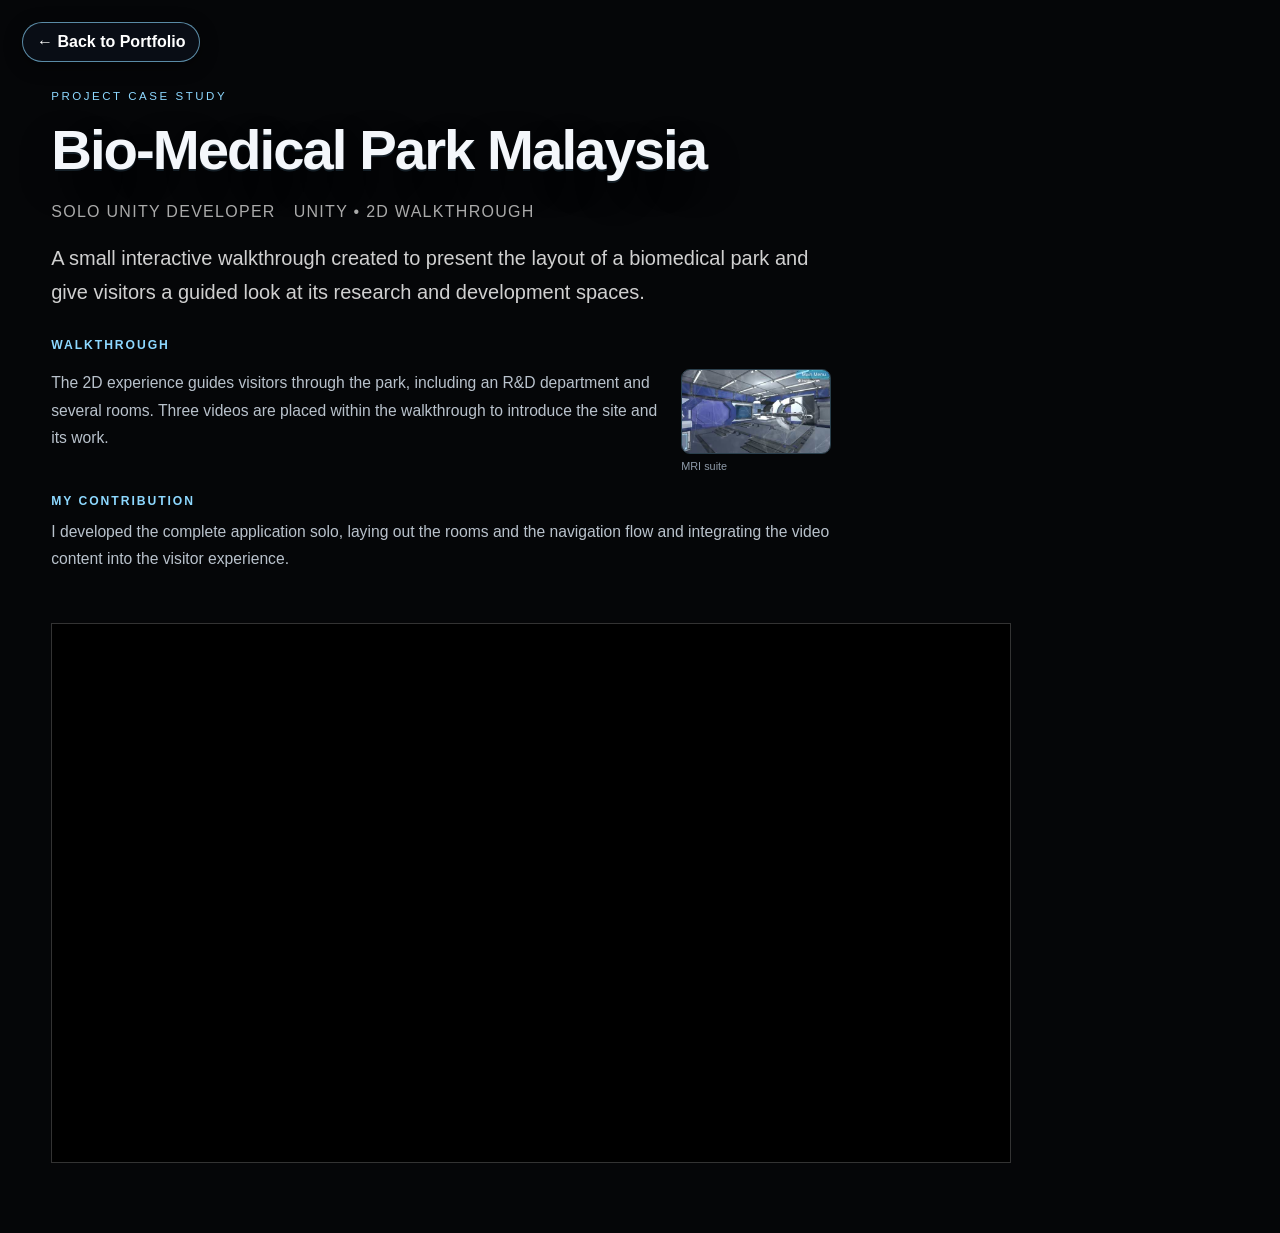
==== commit feafd048: "Add project case study screenshots" ====
--- a/biomedical-park.html
+++ b/biomedical-park.html
@@ -1 +1 @@
-<!doctype html><html><head><meta charset="utf-8"><meta name="viewport" content="width=device-width,initial-scale=1"><title>Bio-Medical Park Malaysia — Mohammad Tahmidul Hasan</title><link rel="stylesheet" href="styles.css?v=20261016-cta-repo-links"><link rel="stylesheet" href="case-study.css"></head><body><a class="back" href="index.html">← Back to Portfolio</a><main class="wrap project-hero"><div><div class="kicker">Project Case Study</div><h1>Bio-Medical Park Malaysia</h1><div class="meta"><span>Solo Unity Developer</span><span>Unity • 2D Walkthrough</span></div><p class="description">A small interactive walkthrough created to present the layout of a biomedical park and give visitors a guided look at its research and development spaces.</p><section class="case-study-details" aria-label="Project details"><div><h2>Walkthrough</h2><p>The 2D experience guides visitors through the park, including an R&amp;D department and several rooms. Three videos are placed within the walkthrough to introduce the site and its work.</p></div><div><h2>My contribution</h2><p>I developed the complete application solo, laying out the rooms and the navigation flow and integrating the video content into the visitor experience.</p></div></section><div class="video-slot"><iframe src="https://www.youtube.com/embed/8kO0AiGXDgs" title="Bio-Medical Park Malaysia video" allow="accelerometer; autoplay; clipboard-write; encrypted-media; gyroscope; picture-in-picture; web-share" allowfullscreen></iframe></div></div></main></body></html>+<!doctype html><html><head><meta charset="utf-8"><meta name="viewport" content="width=device-width,initial-scale=1"><title>Bio-Medical Park Malaysia — Mohammad Tahmidul Hasan</title><link rel="stylesheet" href="styles.css?v=20261016-cta-repo-links"><link rel="stylesheet" href="case-study.css"></head><body><a class="back" href="index.html">← Back to Portfolio</a><main class="wrap project-hero"><div><div class="kicker">Project Case Study</div><h1>Bio-Medical Park Malaysia</h1><div class="meta"><span>Solo Unity Developer</span><span>Unity • 2D Walkthrough</span></div><p class="description">A small interactive walkthrough created to present the layout of a biomedical park and give visitors a guided look at its research and development spaces.</p><section class="case-study-details" aria-label="Project details"><div class="has-inline-still"><h2>Walkthrough</h2><p>The 2D experience guides visitors through the park, including an R&amp;D department and several rooms. Three videos are placed within the walkthrough to introduce the site and its work.</p><figure class="case-study-inline-still"><img src="images/case-studies/biomedical-park-mri.jpg" alt="MRI machine in the Biomedical Park" loading="lazy"><figcaption>MRI suite</figcaption></figure></div><div><h2>My contribution</h2><p>I developed the complete application solo, laying out the rooms and the navigation flow and integrating the video content into the visitor experience.</p></div></section><div class="video-slot"><iframe src="https://www.youtube.com/embed/8kO0AiGXDgs" title="Bio-Medical Park Malaysia video" allow="accelerometer; autoplay; clipboard-write; encrypted-media; gyroscope; picture-in-picture; web-share" allowfullscreen></iframe></div></div></main></body></html>
--- a/case-study.css
+++ b/case-study.css
@@ -12,4 +12,11 @@
 @media(max-width:760px){
   .project-hero .case-study-details{gap:17px;margin-top:22px}
   .project-hero .case-study-details p{font-size:.91rem}
-}+}
+.project-hero .case-study-details .has-inline-still{display:grid;grid-template-columns:minmax(0,1fr) 150px;gap:8px 18px;align-items:start}
+.project-hero .case-study-details .has-inline-still h2{grid-column:1/-1}
+.project-hero .case-study-details .has-inline-still p{grid-column:1}
+.project-hero .case-study-inline-still{grid-column:2;grid-row:2;width:150px;margin:0}
+.project-hero .case-study-inline-still img{display:block;width:100%;height:auto;aspect-ratio:16/9;object-fit:cover;border:1px solid rgba(141,216,255,.28);border-radius:9px}
+.project-hero .case-study-inline-still figcaption{margin-top:5px;color:#8f9ba9;font-size:.68rem;line-height:1.35}
+@media(max-width:600px){.project-hero .case-study-details .has-inline-still{grid-template-columns:1fr}.project-hero .case-study-details .has-inline-still h2,.project-hero .case-study-details .has-inline-still p,.project-hero .case-study-inline-still{grid-column:1}.project-hero .case-study-inline-still{grid-row:auto;width:136px;justify-self:end}}
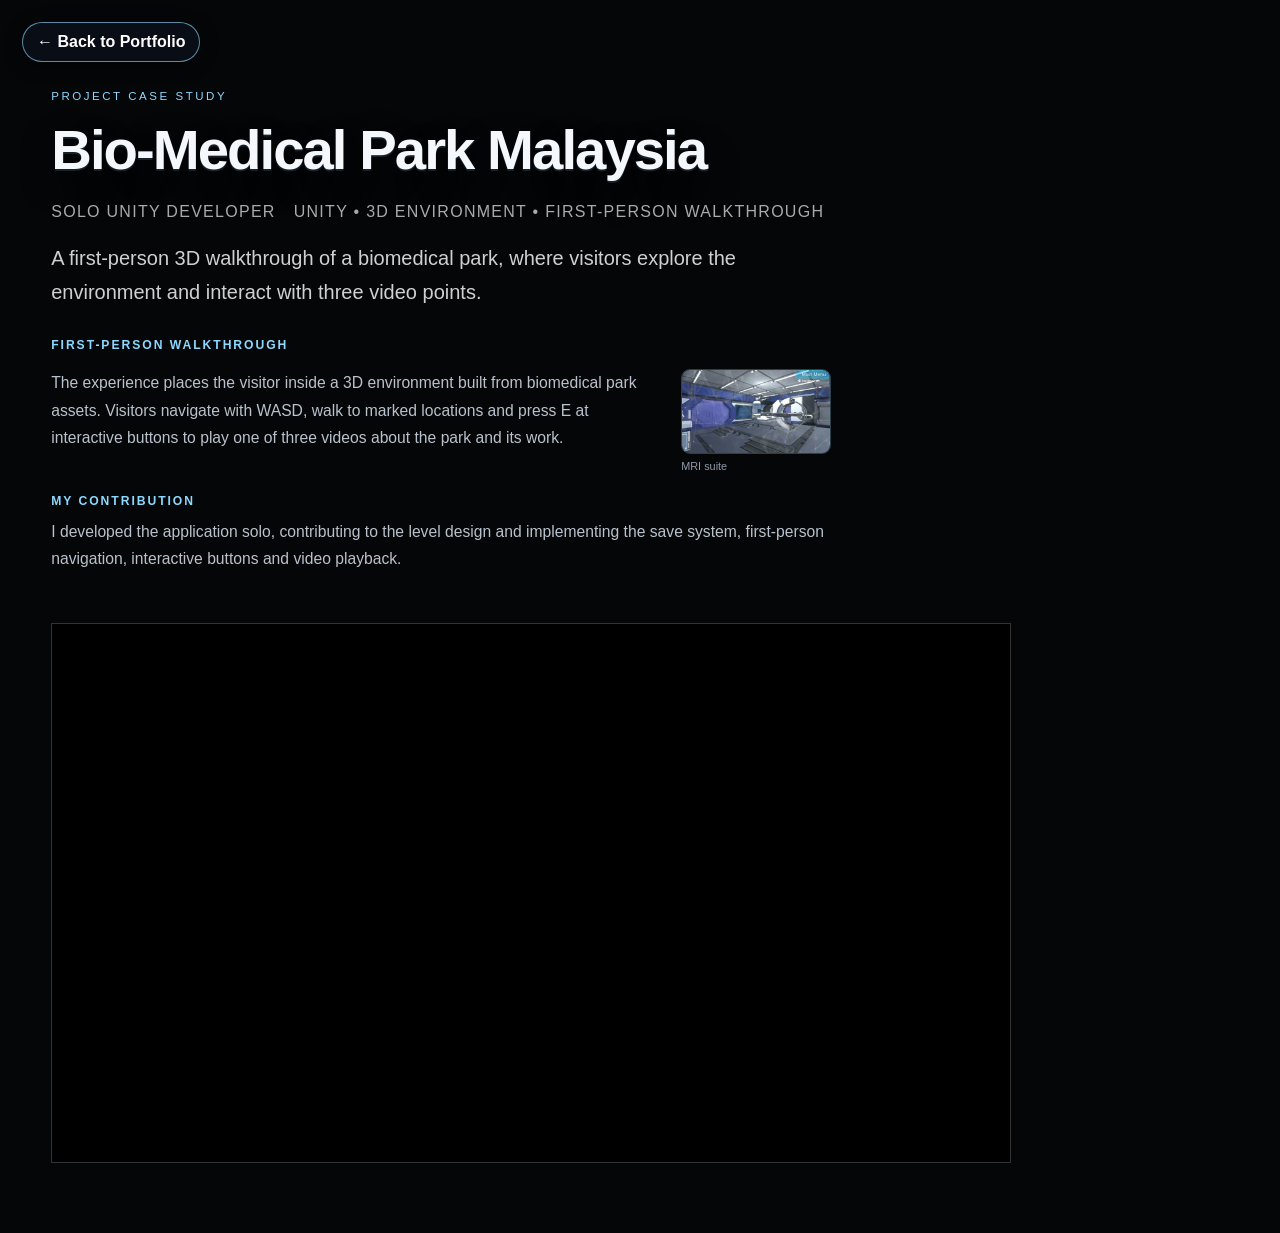
==== commit 7cc4ec95: "Correct portfolio project descriptions and contributions" ====
--- a/biomedical-park.html
+++ b/biomedical-park.html
@@ -1 +1 @@
-<!doctype html><html><head><meta charset="utf-8"><meta name="viewport" content="width=device-width,initial-scale=1"><title>Bio-Medical Park Malaysia — Mohammad Tahmidul Hasan</title><link rel="stylesheet" href="styles.css?v=20261016-cta-repo-links"><link rel="stylesheet" href="case-study.css"></head><body><a class="back" href="index.html">← Back to Portfolio</a><main class="wrap project-hero"><div><div class="kicker">Project Case Study</div><h1>Bio-Medical Park Malaysia</h1><div class="meta"><span>Solo Unity Developer</span><span>Unity • 2D Walkthrough</span></div><p class="description">A small interactive walkthrough created to present the layout of a biomedical park and give visitors a guided look at its research and development spaces.</p><section class="case-study-details" aria-label="Project details"><div class="has-inline-still"><h2>Walkthrough</h2><p>The 2D experience guides visitors through the park, including an R&amp;D department and several rooms. Three videos are placed within the walkthrough to introduce the site and its work.</p><figure class="case-study-inline-still"><img src="images/case-studies/biomedical-park-mri.jpg" alt="MRI machine in the Biomedical Park" loading="lazy"><figcaption>MRI suite</figcaption></figure></div><div><h2>My contribution</h2><p>I developed the complete application solo, laying out the rooms and the navigation flow and integrating the video content into the visitor experience.</p></div></section><div class="video-slot"><iframe src="https://www.youtube.com/embed/8kO0AiGXDgs" title="Bio-Medical Park Malaysia video" allow="accelerometer; autoplay; clipboard-write; encrypted-media; gyroscope; picture-in-picture; web-share" allowfullscreen></iframe></div></div></main></body></html>+<!doctype html><html><head><meta charset="utf-8"><meta name="viewport" content="width=device-width,initial-scale=1"><title>Bio-Medical Park Malaysia — Mohammad Tahmidul Hasan</title><link rel="stylesheet" href="styles.css?v=20261016-cta-repo-links"><link rel="stylesheet" href="case-study.css"></head><body><a class="back" href="index.html">← Back to Portfolio</a><main class="wrap project-hero"><div><div class="kicker">Project Case Study</div><h1>Bio-Medical Park Malaysia</h1><div class="meta"><span>Solo Unity Developer</span><span>Unity • 3D Environment • First-Person Walkthrough</span></div><p class="description">A first-person 3D walkthrough of a biomedical park, where visitors explore the environment and interact with three video points.</p><section class="case-study-details" aria-label="Project details"><div class="has-inline-still"><h2>First-person walkthrough</h2><p>The experience places the visitor inside a 3D environment built from biomedical park assets. Visitors navigate with WASD, walk to marked locations and press E at interactive buttons to play one of three videos about the park and its work.</p><figure class="case-study-inline-still"><img src="images/case-studies/biomedical-park-mri.jpg" alt="MRI machine in the Biomedical Park" loading="lazy"><figcaption>MRI suite</figcaption></figure></div><div><h2>My contribution</h2><p>I developed the application solo, contributing to the level design and implementing the save system, first-person navigation, interactive buttons and video playback.</p></div></section><div class="video-slot"><iframe src="https://www.youtube.com/embed/8kO0AiGXDgs" title="Bio-Medical Park Malaysia video" allow="accelerometer; autoplay; clipboard-write; encrypted-media; gyroscope; picture-in-picture; web-share" allowfullscreen></iframe></div></div></main></body></html>
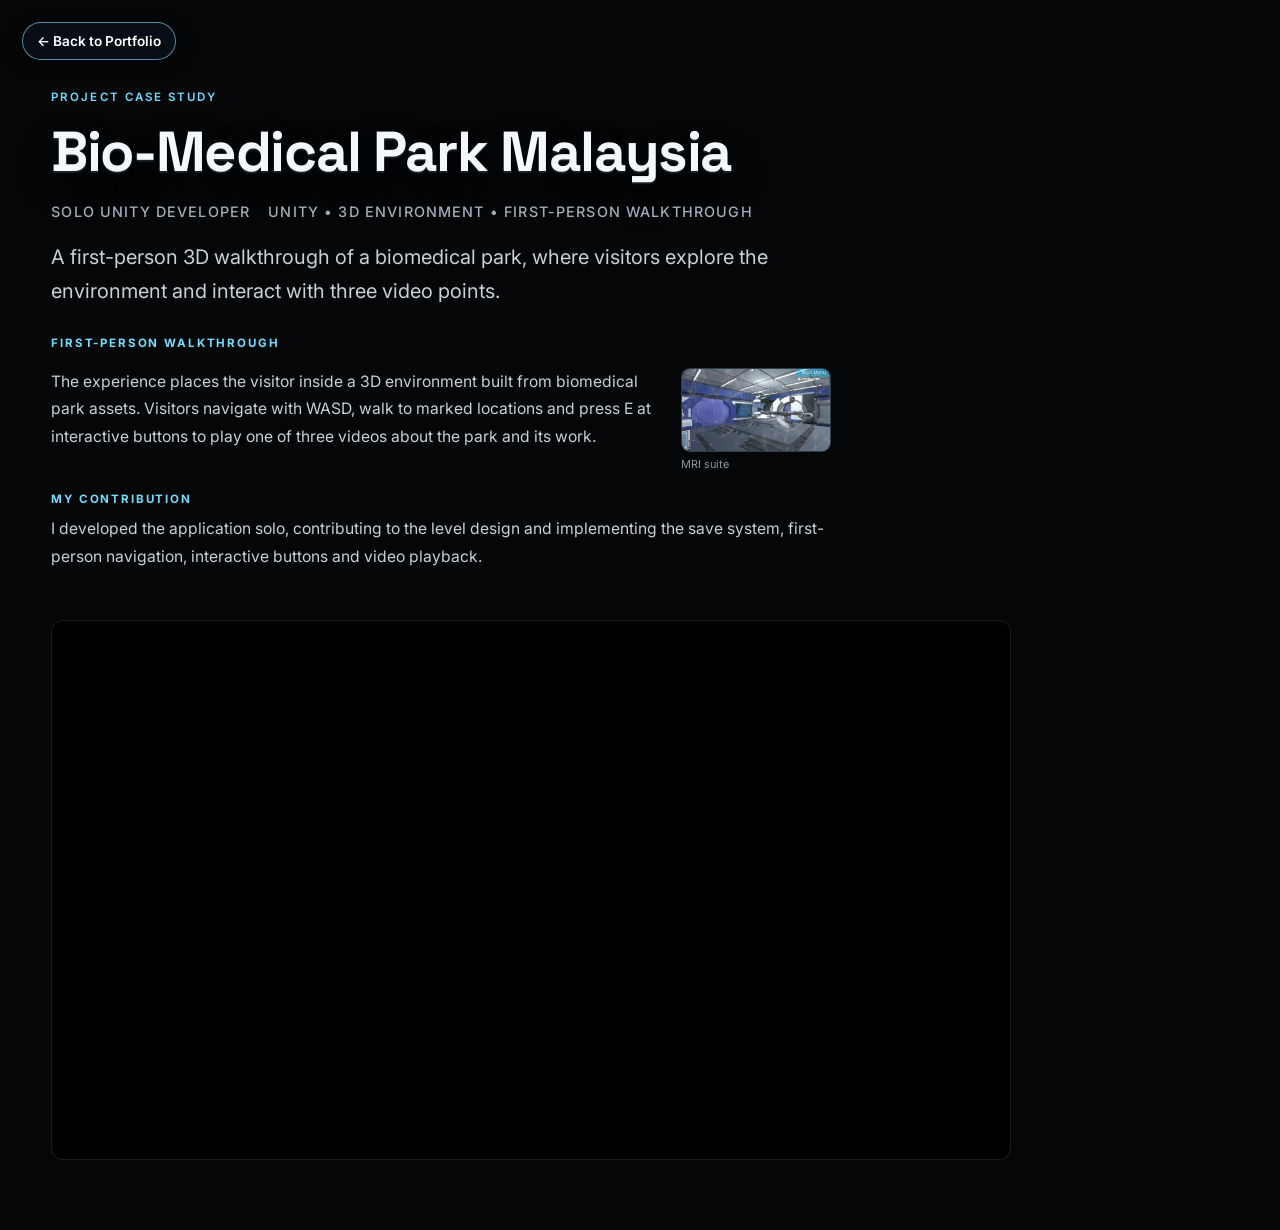
==== commit af62fb7b: "Consolidate CSS and add design tokens with Inter + Space Grotesk Rewrite styles.css from 2,193 lines" ====
--- a/biomedical-park.html
+++ b/biomedical-park.html
@@ -1 +1,2 @@
-<!doctype html><html><head><meta charset="utf-8"><meta name="viewport" content="width=device-width,initial-scale=1"><title>Bio-Medical Park Malaysia — Mohammad Tahmidul Hasan</title><link rel="stylesheet" href="styles.css?v=20261016-cta-repo-links"><link rel="stylesheet" href="case-study.css"></head><body><a class="back" href="index.html">← Back to Portfolio</a><main class="wrap project-hero"><div><div class="kicker">Project Case Study</div><h1>Bio-Medical Park Malaysia</h1><div class="meta"><span>Solo Unity Developer</span><span>Unity • 3D Environment • First-Person Walkthrough</span></div><p class="description">A first-person 3D walkthrough of a biomedical park, where visitors explore the environment and interact with three video points.</p><section class="case-study-details" aria-label="Project details"><div class="has-inline-still"><h2>First-person walkthrough</h2><p>The experience places the visitor inside a 3D environment built from biomedical park assets. Visitors navigate with WASD, walk to marked locations and press E at interactive buttons to play one of three videos about the park and its work.</p><figure class="case-study-inline-still"><img src="images/case-studies/biomedical-park-mri.jpg" alt="MRI machine in the Biomedical Park" loading="lazy"><figcaption>MRI suite</figcaption></figure></div><div><h2>My contribution</h2><p>I developed the application solo, contributing to the level design and implementing the save system, first-person navigation, interactive buttons and video playback.</p></div></section><div class="video-slot"><iframe src="https://www.youtube.com/embed/8kO0AiGXDgs" title="Bio-Medical Park Malaysia video" allow="accelerometer; autoplay; clipboard-write; encrypted-media; gyroscope; picture-in-picture; web-share" allowfullscreen></iframe></div></div></main></body></html>+<!doctype html><html><head><meta charset="utf-8"><meta name="viewport" content="width=device-width,initial-scale=1"><title>Bio-Medical Park Malaysia — Mohammad Tahmidul Hasan</title><link rel="preconnect" href="https://fonts.googleapis.com"><link rel="preconnect" href="https://fonts.gstatic.com" crossorigin><link rel="stylesheet" href="https://fonts.googleapis.com/css2?family=Inter:wght@400;500;600;700&family=Space+Grotesk:wght@500;600;700&display=swap"><link rel="stylesheet" href="tokens.css?v=foundation-2"><link rel="stylesheet" href="styles.css?v=foundation-2"></head><body><a class="back" href="index.html">← Back to Portfolio</a><main class="wrap project-hero"><div><div class="kicker">Project Case Study</div><h1>Bio-Medical Park Malaysia</h1><div class="meta"><span>Solo Unity Developer</span><span>Unity • 3D Environment • First-Person Walkthrough</span></div><p class="description">A first-person 3D walkthrough of a biomedical park, where visitors explore the environment and interact with three video points.</p><section class="case-study-details" aria-label="Project details"><div class="has-inline-still"><h2>First-person walkthrough</h2><p>The experience places the visitor inside a 3D environment built from biomedical park assets. Visitors navigate with WASD, walk to marked locations and press E at interactive buttons to play one of three videos about the park and its work.</p><figure class="case-study-inline-still"><img src="images/case-studies/biomedical-park-mri.jpg" alt="MRI machine in the Biomedical Park" loading="lazy"><figcaption>MRI suite</figcaption></figure></div><div><h2>My contribution</h2><p>I developed the application solo, contributing to the level design and implementing the save system, first-person navigation, interactive buttons and video playback.</p></div></section><div class="video-slot"><iframe src="https://www.youtube.com/embed/8kO0AiGXDgs" title="Bio-Medical Park Malaysia video" allow="accelerometer; autoplay; clipboard-write; encrypted-media; gyroscope; picture-in-picture; web-share" allowfullscreen></iframe></div></div></main><script src="archipelago-return.js?v=3" defer></script>
+</body></html>
--- a/tokens.css
+++ b/tokens.css
@@ -0,0 +1,51 @@
+/* Design tokens. Every page loads this before styles.css; change values here, not in components.
+   Fonts (Inter, Space Grotesk) are loaded from Google Fonts in each page's <head>. */
+:root{
+  /* Surfaces */
+  --bg:#050608;
+  --bg-home:#0a1425;
+  --surface:#080a0d;
+  --surface-poster:#050608;
+  --surface-raised:linear-gradient(135deg,rgba(18,23,35,.92),rgba(9,11,18,.94));
+  --surface-raised-hover:linear-gradient(135deg,rgba(21,28,43,.98),rgba(10,12,21,.98));
+
+  /* Text, brightest to faintest */
+  --text-1:#f4f7fb;
+  --text-2:#c9d0d8;
+  --text-3:#a3acb6;
+  --text-4:#8b97a5;
+  --fg:var(--text-1);
+
+  /* Lines */
+  --line:#20252c;
+  --line-soft:rgba(255,255,255,.1);
+  --line-faint:rgba(255,255,255,.08);
+
+  /* Brand: cyan, violet, pink */
+  --accent:#72ddff;
+  --accent-2:#9d7bff;
+  --accent-2-light:#b49cff;
+  --accent-3:#e269b5;
+  --grad-accent:linear-gradient(90deg,var(--accent),var(--accent-2));
+  --grad-spectrum:linear-gradient(180deg,var(--accent),var(--accent-2),#d4a7ff);
+
+  /* Pill buttons */
+  --pill-border:rgba(141,216,255,.72);
+  --pill-border-hover:var(--accent-2-light);
+  --pill-bg:linear-gradient(110deg,rgba(49,176,224,.18),rgba(127,83,232,.22));
+  --pill-bg-hover:linear-gradient(110deg,rgba(49,176,224,.32),rgba(127,83,232,.38));
+  --focus-ring:#c4b5fd;
+
+  /* Type */
+  --font-body:"Inter",system-ui,-apple-system,"Segoe UI",Roboto,Arial,sans-serif;
+  --font-display:"Space Grotesk","Inter",system-ui,sans-serif;
+  --text-label:.72rem;
+  --tracking-label:.14em;
+
+  /* Shape and spacing */
+  --wrap:min(1180px,92vw);
+  --radius-card:16px;
+  --radius-feature:20px;
+  --radius-pill:999px;
+  --space-section:clamp(78px,9vw,120px);
+}
--- a/styles.css
+++ b/styles.css
@@ -1,2193 +1,506 @@
-:root{--bg:#050608;--fg:#f4f7fb;--muted:#8c949f;--line:#20252c;--accent:#8dd8ff;--panel:#0b0e12}*{box-sizing:border-box}html{scroll-behavior:smooth}body{margin:0;background:var(--bg);color:var(--fg);font-family:Arial,Helvetica,sans-serif;overflow-x:hidden}a{color:inherit;text-decoration:none}.wrap{width:min(1180px,92vw);margin:auto}.topbar{height:76px;display:flex;align-items:center;justify-content:space-between;position:absolute;left:50%;transform:translateX(-50%);z-index:10;border-bottom:1px solid rgba(255,255,255,.08)}.brand{font-weight:800;letter-spacing:.11em;font-size:.76rem}.topbar nav{display:flex;gap:28px}.topbar nav a{font-size:.75rem;text-transform:uppercase;letter-spacing:.14em;color:#b8bec7}.hero{min-height:100vh;display:grid;align-items:center;position:relative;padding:120px 0 70px;overflow:hidden}.hero-grid{position:absolute;inset:0;background-image:linear-gradient(rgba(255,255,255,.035) 1px,transparent 1px),linear-gradient(90deg,rgba(255,255,255,.035) 1px,transparent 1px);background-size:54px 54px;mask-image:linear-gradient(to bottom,black,transparent 88%)}.hero-glow{position:absolute;width:60vw;height:60vw;right:-20vw;top:-18vw;border-radius:50%;background:radial-gradient(circle,rgba(57,166,225,.16),rgba(0,0,0,0) 68%);filter:blur(10px)}.hero-content{position:relative;z-index:2}.hero-name{margin:18px 0 10px;font-size:clamp(1.15rem,2vw,1.65rem);font-weight:800;letter-spacing:.04em;text-transform:uppercase}.hero-intro{max-width:760px;margin:0 0 34px;color:#aeb7c2;line-height:1.72;font-size:1rem}.kicker{letter-spacing:.22em;text-transform:uppercase;color:var(--muted);font-size:.72rem}.hero h1,.section-title,.project-hero h1{font-family:Impact,'Arial Narrow',sans-serif;text-transform:uppercase;line-height:.94;margin:.16em 0;letter-spacing:-.012em}.hero h1{font-size:clamp(4rem,11vw,9.5rem);max-width:1050px}.hero h1 span{color:transparent;-webkit-text-stroke:1px #78828e}.lead{max-width:700px;color:#bcc3cc;line-height:1.75;font-size:1.08rem}.scroll-cue{margin-top:52px;display:flex;align-items:center;gap:18px;width:max-content;text-transform:uppercase;letter-spacing:.16em;font-size:.7rem;color:#aeb6c0}.scroll-cue b{width:42px;height:42px;border:1px solid #39414b;border-radius:50%;display:grid;place-items:center;color:var(--accent)}.showcase{border-top:1px solid var(--line)}.showcase-head{padding:110px 0 80px;display:grid;grid-template-columns:1fr 2fr;gap:24px}.showcase-head .section-title{grid-column:1/-1;font-size:clamp(3.8rem,8.6vw,7.2rem);line-height:.96;margin:0;max-width:900px}.showcase-head p{grid-column:2;max-width:520px;color:#949ca6;line-height:1.7}.project-stack{border-top:1px solid var(--line)}.project-scene{display:block;border-bottom:1px solid var(--line);position:relative;background:#060709;transition:background .35s ease}.project-scene:hover{background:#0a0d11}.project-scene.featured{background:linear-gradient(110deg,#081017,#060709 65%)}.scene-inner{min-height:72vh;display:grid;grid-template-columns:100px minmax(300px,.95fr) 1.05fr;gap:42px;align-items:center;padding-top:70px;padding-bottom:70px}.scene-num{align-self:start;font:clamp(2.5rem,6vw,5.5rem) Impact,sans-serif;color:#303741;line-height:.9}.scene-tags{text-transform:uppercase;letter-spacing:.17em;color:#7f8995;font-size:.67rem;margin-bottom:16px}.scene-copy h3{font:clamp(3rem,7vw,6.8rem)/.9 Impact,'Arial Narrow',sans-serif;text-transform:uppercase;letter-spacing:-.02em;margin:0 0 22px}.scene-copy p{max-width:540px;color:#aeb5be;line-height:1.65}.scene-link{display:inline-block;margin-top:22px;text-transform:uppercase;letter-spacing:.14em;font-size:.7rem;border-bottom:1px solid #52606c;padding-bottom:7px}.scene-art{aspect-ratio:16/10;border:1px solid #252b33;background:radial-gradient(circle at 70% 30%,rgba(75,170,220,.13),transparent 34%),linear-gradient(145deg,#11161c,#080a0d);position:relative;overflow:hidden}.scene-art img{position:absolute;inset:0;width:100%;height:100%;object-fit:cover;display:block}.scene-art:has(img):before,.scene-art:has(img):after,.scene-art:has(img) i{display:none}.scene-art:has(img) span{padding:8px 10px;background:rgba(5,6,8,.68);backdrop-filter:blur(5px)}.scene-art:before,.scene-art:after{content:"";position:absolute;background:rgba(255,255,255,.08)}.scene-art:before{width:1px;height:100%;left:50%}.scene-art:after{height:1px;width:100%;top:50%}.scene-art i{position:absolute;width:44%;aspect-ratio:1;border:1px solid rgba(141,216,255,.2);border-radius:50%;left:28%;top:17%;box-shadow:0 0 80px rgba(72,176,232,.08)}.scene-art span{position:absolute;left:22px;bottom:20px;z-index:2;text-transform:uppercase;letter-spacing:.18em;font-size:.65rem;color:#89939e}.unavailable{opacity:.56}.unavailable .scene-art{filter:saturate(.2)}.note{display:inline-block;margin-top:20px;color:#77808a;text-transform:uppercase;letter-spacing:.13em;font-size:.67rem}.profile-section{padding:130px 0;border-top:1px solid var(--line);background:#080a0d}.profile-grid{display:grid;grid-template-columns:1.2fr .8fr;gap:80px}.profile-section .section-title{font-size:clamp(3.3rem,6.3vw,5.8rem);line-height:.98;margin-top:20px;max-width:720px}.profile-copy{align-self:end;color:#aeb5be;line-height:1.8}.profile-copy>p:first-child{font-size:1.12rem;color:#d2d8df}.skill-line{margin:35px 0;padding:24px 0;border-top:1px solid var(--line);border-bottom:1px solid var(--line);color:#d7dce2}.education{font-size:.9rem;color:#7f8790}.footer{padding:90px 0;border-top:1px solid var(--line);color:#aeb5be}.footer-grid{display:grid;grid-template-columns:1fr 1fr;gap:50px}.footer h2{font:clamp(3rem,7vw,6rem) Impact,sans-serif;text-transform:uppercase;margin:.2em 0}.footer a{color:#fff;border-bottom:1px solid #555;padding-bottom:5px}.project-hero{min-height:100vh;display:grid;align-content:center;padding:90px 0 50px}.project-hero h1{font-size:clamp(4rem,10vw,8rem)}.meta{display:flex;gap:18px;flex-wrap:wrap;color:#aaa;text-transform:uppercase;letter-spacing:.08em}.description{max-width:780px;font-size:1.25rem;line-height:1.7;color:#d0d0d0}.back{position:fixed;top:22px;left:22px;padding:10px 14px;background:#111;border:1px solid #444;border-radius:999px;z-index:5}.video-slot{margin:50px 0 20px;width:min(100%,960px);aspect-ratio:16/9;border:1px solid #333;background:#000;overflow:hidden}.video-slot iframe,.video-slot video{display:block;width:100%;height:100%;border:0;object-fit:contain}@media(prefers-reduced-motion:no-preference){.project-scene .scene-copy,.project-scene .scene-art{opacity:.45;transform:translateY(24px);transition:opacity .65s ease,transform .65s ease}.project-scene.in-view .scene-copy,.project-scene.in-view .scene-art{opacity:1;transform:none}.project-scene:hover .scene-art i{transform:scale(1.08);transition:transform .5s ease}}@media(max-width:760px){.topbar nav{gap:14px}.topbar nav a:nth-child(2){display:none}.hero{min-height:88vh}.showcase-head{grid-template-columns:1fr;padding:80px 0 55px}.showcase-head p{grid-column:1}.scene-inner{min-height:auto;grid-template-columns:54px 1fr;gap:18px;padding-top:55px;padding-bottom:55px}.scene-art{grid-column:1/-1}.scene-copy h3{font-size:clamp(2.7rem,13vw,4.8rem)}.profile-grid,.footer-grid{grid-template-columns:1fr;gap:30px}.project-hero{padding-top:110px}}
-/* Preserve the full In the Dark poster/title instead of cropping it */
-.scene-art--in-the-dark{background:#050608}.scene-art--in-the-dark img{object-fit:contain;object-position:center}
-
-/* Preserve the full Traces of the White Soul poster/title */
-.scene-art--traces{background:#050608}.scene-art--traces img{object-fit:contain;object-position:center}
-
-/* Poster-format project artwork: let portrait/square compositions breathe */
-.scene-art--in-the-dark,.scene-art--traces{aspect-ratio:auto;min-height:clamp(430px,52vw,680px);display:flex;align-items:center;justify-content:center;background:#050608}
-.scene-art--in-the-dark img,.scene-art--traces img{position:relative;inset:auto;width:100%;height:100%;max-height:680px;object-fit:contain!important;object-position:center!important}
-@media(max-width:760px){.scene-art--in-the-dark,.scene-art--traces{min-height:70vw;max-height:620px}}
-
-/* Keep Tune Protect 360 branding visible */
-.scene-art--tune{aspect-ratio:auto;min-height:clamp(390px,45vw,600px);display:flex;align-items:center;justify-content:center;background:#050608}.scene-art--tune img{position:relative;inset:auto;width:100%;height:100%;max-height:600px;object-fit:contain!important;object-position:center!important;background:#050608}@media(max-width:760px){.scene-art--tune{min-height:64vw}}
-
-/* Tune Protect definitive framing override */
-.scene-art.scene-art--tune{aspect-ratio:unset!important;height:auto!important;min-height:0!important;padding:0!important;overflow:hidden!important;background:#050608!important}
-.scene-art.scene-art--tune>img{position:static!important;display:block!important;width:100%!important;height:auto!important;max-height:none!important;object-fit:initial!important;object-position:initial!important;background:transparent!important}
-
-/* Portfolio visual polish — more playful, compact, cinematic */
-body.home{background:radial-gradient(circle at 12% 8%,rgba(141,216,255,.055),transparent 28%),var(--bg)}
-body.home .hero h1{font-size:clamp(3.5rem,9vw,8rem);max-width:980px}
-body.home .showcase-head .section-title{font-size:clamp(3.2rem,7vw,6rem)}
-body.home .scene-inner{min-height:62vh;grid-template-columns:76px minmax(280px,.88fr) 1.12fr;gap:36px}
-body.home .scene-copy h3{font-size:clamp(2.35rem,4.8vw,4.9rem);line-height:.94;transition:transform .35s ease,color .35s ease}
-body.home .scene-num{font-size:clamp(2rem,4.3vw,4rem);color:#252d36;transition:color .35s ease,transform .35s ease}
-body.home .project-scene{isolation:isolate}
-body.home .project-scene:before{content:"";position:absolute;inset:0;pointer-events:none;opacity:0;background:radial-gradient(circle at 78% 50%,rgba(141,216,255,.08),transparent 34%);transition:opacity .4s ease}
-body.home .project-scene:hover:before{opacity:1}
-body.home .project-scene:hover .scene-copy h3{transform:translateX(8px);color:#fff}
-body.home .project-scene:hover .scene-num{color:var(--accent);transform:translateY(6px)}
-body.home .scene-art{box-shadow:0 20px 55px rgba(0,0,0,.24);transition:transform .45s cubic-bezier(.2,.7,.2,1),border-color .35s ease,box-shadow .45s ease}
-body.home .project-scene:hover .scene-art{transform:translateY(-6px) scale(1.012);border-color:#40505f;box-shadow:0 28px 70px rgba(0,0,0,.42)}
-body.home .scene-link{position:relative;border-bottom:0;padding:9px 13px;border:1px solid #34404c;border-radius:999px;transition:background .3s ease,border-color .3s ease,color .3s ease}
-body.home .project-scene:hover .scene-link{background:rgba(141,216,255,.1);border-color:rgba(141,216,255,.55);color:var(--accent)}
-body.home .scene-tags{color:#94a0ad}
-body.home .project-scene:nth-child(even) .scene-art{transform:rotate(.35deg)}
-body.home .project-scene:nth-child(odd) .scene-art{transform:rotate(-.35deg)}
-body.home .project-scene:hover .scene-art{transform:translateY(-6px) rotate(0deg) scale(1.012)}
-body.home .profile-section{background:radial-gradient(circle at 12% 50%,rgba(141,216,255,.06),transparent 30%),#080a0d}
-@media(max-width:760px){
- body.home .hero h1{font-size:clamp(3.2rem,15vw,5.5rem)}
- body.home .scene-inner{grid-template-columns:44px 1fr;gap:14px}
- body.home .scene-copy h3{font-size:clamp(2.25rem,10.5vw,3.8rem)}
- body.home .scene-num{font-size:2rem}
- body.home .project-scene:nth-child(n) .scene-art{transform:none}
- body.home .project-scene:hover .scene-art{transform:translateY(-3px)}
-}
-
-/* Case-study title alignment and legibility */
-.project-hero h1{
- font-size:clamp(3rem,7vw,6.4rem);
- line-height:1.02;
- letter-spacing:.005em;
- max-width:1000px;
- overflow-wrap:normal;
- word-break:normal;
-}
-.project-hero .kicker{margin-bottom:18px}
-.project-hero .meta{margin-top:22px}
-@media(max-width:760px){
- .project-hero h1{font-size:clamp(2.8rem,12vw,4.8rem);line-height:1.04;letter-spacing:0}
-}
-
-/* Distinct case-study typography: wider, layered, premium */
-.project-hero h1{
- font-family:"Arial Black","Helvetica Neue",Arial,sans-serif;
- font-weight:900;
- font-stretch:normal;
- text-transform:uppercase;
- letter-spacing:.025em;
- line-height:1.03;
- color:#f4f7fb;
- text-shadow:0 2px 0 rgba(141,216,255,.14),0 14px 34px rgba(0,0,0,.42);
-}
-.project-hero h1::selection{background:rgba(141,216,255,.25)}
-.project-hero .kicker{color:#8dd8ff}
-
-
-/* 2026-10-09 — Unified XR visual system */
-:root{
- --accent:#72ddff;
- --accent-2:#9d7bff;
- --accent-soft:rgba(114,221,255,.12);
- --violet-soft:rgba(157,123,255,.11);
-}
-body.home{
- background:
-  radial-gradient(circle at 9% 4%,rgba(114,221,255,.08),transparent 24%),
-  radial-gradient(circle at 91% 18%,rgba(157,123,255,.075),transparent 25%),
-  linear-gradient(180deg,#050608 0%,#06070a 48%,#050608 100%);
-}
-body.home:before{
- content:"";position:fixed;inset:0;pointer-events:none;z-index:-1;opacity:.28;
- background-image:linear-gradient(rgba(255,255,255,.025) 1px,transparent 1px),linear-gradient(90deg,rgba(255,255,255,.025) 1px,transparent 1px);
- background-size:72px 72px;
- mask-image:linear-gradient(to bottom,black,transparent 82%);
-}
-body.home .kicker{color:#8fa3b6}
-body.home .hero .kicker{color:var(--accent)}
-body.home .hero h1:not(.hero-title) span{
- -webkit-text-stroke:1px rgba(157,123,255,.72);
- filter:drop-shadow(0 0 24px rgba(157,123,255,.08));
-}
-body.home .scroll-cue b{
- border-color:rgba(114,221,255,.35);
- background:linear-gradient(135deg,rgba(114,221,255,.1),rgba(157,123,255,.08));
- box-shadow:0 0 28px rgba(114,221,255,.08);
-}
-body.home .scene-copy h3{
- font-family:"Arial Black","Helvetica Neue",Arial,sans-serif;
- font-weight:900;
- font-stretch:normal;
- letter-spacing:.015em;
- line-height:1.02;
- text-shadow:0 2px 0 rgba(114,221,255,.08),0 14px 30px rgba(0,0,0,.36);
-}
-body.home .project-scene:nth-child(3n+2) .scene-num{color:rgba(157,123,255,.34)}
-body.home .project-scene:nth-child(3n+3) .scene-num{color:rgba(114,221,255,.3)}
-body.home .project-scene:hover .scene-num{color:var(--accent)}
-body.home .project-scene:nth-child(3n+2):hover .scene-num{color:#b39aff}
-body.home .scene-link{
- padding:11px 16px;
- border-color:rgba(114,221,255,.28);
- background:linear-gradient(135deg,rgba(114,221,255,.07),rgba(157,123,255,.045));
- box-shadow:inset 0 1px rgba(255,255,255,.035);
-}
-body.home .project-scene:hover .scene-link{
- color:#061015;
- background:linear-gradient(105deg,var(--accent),#a6eaff 48%,#b29bff);
- border-color:transparent;
- box-shadow:0 8px 30px rgba(114,221,255,.16);
- transform:translateY(-1px);
-}
-body.home .scene-tags{
- display:inline-flex;align-items:center;gap:8px;color:#9ca9b7;
-}
-body.home .scene-tags:before{
- content:"";width:18px;height:1px;background:linear-gradient(90deg,var(--accent),var(--accent-2));
-}
-body.home .project-scene:after{
- content:"";position:absolute;left:0;top:0;width:2px;height:0;
- background:linear-gradient(var(--accent),var(--accent-2));
- transition:height .45s ease;
-}
-body.home .project-scene:hover:after{height:100%}
-body.home .scene-art{
- border-color:rgba(255,255,255,.1);
- box-shadow:0 22px 60px rgba(0,0,0,.32),0 0 0 1px rgba(114,221,255,.025);
-}
-body.home .project-scene:hover .scene-art{
- border-color:rgba(114,221,255,.28);
- box-shadow:0 30px 76px rgba(0,0,0,.5),0 0 45px rgba(114,221,255,.055);
-}
-body.home .showcase-head,.profile-section,.footer{position:relative}
-body.home .showcase-head:after{
- content:"XR / REAL-TIME / INTERACTION";position:absolute;right:0;bottom:34px;
- font-size:.62rem;letter-spacing:.2em;color:rgba(157,123,255,.55);
-}
-body.home .profile-section{
- background:
-  radial-gradient(circle at 12% 50%,rgba(114,221,255,.075),transparent 28%),
-  radial-gradient(circle at 88% 78%,rgba(157,123,255,.055),transparent 25%),
-  #080a0d;
-}
-body.home .footer a{border-color:rgba(114,221,255,.42)}
-@media(max-width:760px){
- body.home .showcase-head:after{display:none}
- body.home .scene-copy h3{line-height:1.04;letter-spacing:.005em}
-}
-
-
-/* 2026-10-09 — Compact homepage project titles */
-body.home .scene-copy h3{
- font-size:clamp(1.9rem,3.65vw,3.75rem);
- line-height:1.06;
- letter-spacing:.01em;
- max-width:100%;
- margin-bottom:20px;
-}
-@media(max-width:760px){
- body.home .scene-copy h3{
-  font-size:clamp(1.9rem,8.5vw,3.15rem);
-  line-height:1.07;
- }
-}
-
-
-/* 2026-10-09 — Unify profile statement typography */
-body.home .profile-section .section-title{
- font-family:"Arial Black","Helvetica Neue",Arial,sans-serif;
- font-weight:900;
- font-stretch:normal;
- text-transform:uppercase;
- letter-spacing:.018em;
- line-height:1.04;
- text-shadow:0 2px 0 rgba(114,221,255,.08),0 14px 30px rgba(0,0,0,.36);
-}
-
-
-/* 2026-10-09 — Prevent Museum Conservation title/art collision */
-body.home .project-scene--museum .scene-copy{
- min-width:0;
- padding-right:18px;
-}
-body.home .project-scene--museum .scene-copy h3{
- font-size:clamp(1.75rem,3.15vw,3.35rem);
- line-height:1.07;
- max-width:94%;
-}
-@media(max-width:760px){
- body.home .project-scene--museum .scene-copy{padding-right:0}
- body.home .project-scene--museum .scene-copy h3{
-  font-size:clamp(1.8rem,7.9vw,2.95rem);
-  max-width:100%;
- }
-}
-
-
-/* 2026-10-09 — Refined title hierarchy */
-body.home .scene-copy h3{
- font-size:clamp(1.7rem,3.2vw,3.3rem);
- line-height:1.07;
-}
-body.home .project-scene--museum .scene-copy h3{
- font-size:clamp(1.6rem,2.8vw,3rem);
-}
-.project-hero h1{
- font-size:clamp(2.35rem,4.7vw,5.2rem);
- line-height:1.04;
- letter-spacing:.018em;
- max-width:none;
-}
-@media(min-width:1100px){
- .project-hero h1{white-space:nowrap}
-}
-@media(max-width:760px){
- body.home .scene-copy h3{
-  font-size:clamp(1.7rem,7.4vw,2.8rem);
- }
- body.home .project-scene--museum .scene-copy h3{
-  font-size:clamp(1.65rem,7vw,2.65rem);
- }
- .project-hero h1{
-  font-size:clamp(2.15rem,10vw,3.5rem);
-  white-space:normal;
- }
-}
-
-
-/* 2026-10-09 — Mobile titles: target two lines maximum */
-@media(max-width:760px){
- body.home .scene-copy h3{
-  font-size:clamp(1.5rem,6.35vw,2.35rem);
-  line-height:1.08;
-  letter-spacing:0;
-  max-width:100%;
- }
- body.home .project-scene--museum .scene-copy h3{
-  font-size:clamp(1.4rem,5.85vw,2.15rem);
-  line-height:1.08;
- }
- .project-hero h1{
-  font-size:clamp(1.8rem,7.4vw,2.75rem);
-  line-height:1.07;
-  letter-spacing:.005em;
-  max-width:100%;
-  white-space:normal;
- }
-}
-
-
-/* 2026-10-09 — Final compact project-title pass, desktop + mobile */
-body.home .scene-copy h3{
- font-size:clamp(1.55rem,2.85vw,2.95rem);
- line-height:1.09;
-}
-body.home .project-scene--museum .scene-copy h3{
- font-size:clamp(1.5rem,2.55vw,2.7rem);
-}
-@media(max-width:760px){
- body.home .scene-copy h3{
-  font-size:clamp(1.4rem,5.75vw,2.1rem);
-  line-height:1.09;
- }
- body.home .project-scene--museum .scene-copy h3{
-  font-size:clamp(1.35rem,5.35vw,1.95rem);
- }
-}
-
-
-/* 2026-10-09 — Stable mobile hero outline rendering */
-@media(max-width:760px){
- body.home .hero h1:not(.hero-title) span{
-  color:rgba(157,123,255,.82)!important;
-  -webkit-text-fill-color:transparent!important;
-  -webkit-text-stroke:0!important;
-  text-shadow:
-   -1px -1px 0 rgba(157,123,255,.82),
-    1px -1px 0 rgba(157,123,255,.82),
-   -1px  1px 0 rgba(157,123,255,.82),
-    1px  1px 0 rgba(157,123,255,.82)!important;
- 
- }
-}
-
-
-/* 2026-10-09 — Unified homepage display typography
-   Match hero, Selected Projects and Get in Touch to Design / Immersion. */
-body.home .hero h1,
-body.home .showcase-head .section-title,
-body.home .footer h2{
- font-family:"Arial Black","Helvetica Neue",Arial,sans-serif;
- font-weight:900;
- font-stretch:normal;
-}
-
-/* Preserve the existing hero color treatments while using the unified face. */
-body.home .hero h1:not(.hero-title) span{
- font-family:"Arial Black","Helvetica Neue",Arial,sans-serif;
- font-weight:900;
-}
-
-
-/* 2026-10-09 — Homepage readability and section-heading normalization */
-body.home .showcase-head{
- text-align:center;
-}
-body.home .showcase-head .section-title{
- font-size:clamp(2.65rem,5.2vw,4.5rem);
- max-width:none;
- width:100%;
- text-align:center;
-}
-body.home .showcase-head p{
- font-size:1.12rem;
- line-height:1.78;
-}
-body.home .scene-copy p{
- font-size:1.08rem;
- line-height:1.72;
-}
-body.home .profile-copy{
- font-size:1.08rem;
- line-height:1.85;
-}
-body.home .profile-copy>p:first-child{
- font-size:1.22rem;
- line-height:1.8;
-}
-@media(max-width:760px){
- body.home .showcase-head .section-title{
-  font-size:clamp(2.35rem,10.5vw,3.5rem);
- }
- body.home .showcase-head p,
- body.home .scene-copy p{
-  font-size:1.03rem;
- }
- body.home .profile-copy{
-  font-size:1.03rem;
- }
- body.home .profile-copy>p:first-child{
-  font-size:1.12rem;
- }
-}
-
-
-/* 2026-10-09 — Featured + two-column project library */
-body.home .project-library{
- width:min(1180px,92vw);
- margin:0 auto;
- padding:0 0 110px;
- border-top:0;
- display:grid;
- grid-template-columns:repeat(2,minmax(0,1fr));
- gap:28px;
-}
-body.home .project-library .project-scene{
- border:1px solid rgba(255,255,255,.1);
- border-radius:18px;
- overflow:hidden;
- background:#080a0d;
- min-width:0;
-}
-body.home .project-library .project-scene:not(.project-featured) .scene-inner{
- width:100%;
- min-height:0;
- margin:0;
- padding:0;
- display:flex;
- flex-direction:column;
- gap:0;
- align-items:stretch;
-}
-body.home .project-library .project-scene:not(.project-featured) .scene-art{
- order:1;
- width:100%;
- aspect-ratio:16/9;
- min-height:0!important;
- max-height:none!important;
- border:0;
- border-bottom:1px solid rgba(255,255,255,.08);
- border-radius:0;
- transform:none;
-}
-body.home .project-library .project-scene:not(.project-featured) .scene-art img{
- position:absolute!important;
- inset:0!important;
- width:100%!important;
- height:100%!important;
- max-height:none!important;
- object-fit:cover!important;
- object-position:center!important;
-}
-body.home .project-library .project-scene:not(.project-featured) .scene-num{
- position:absolute;
- z-index:3;
- top:18px;
- left:18px;
- padding:8px 10px;
- border:1px solid rgba(255,255,255,.12);
- border-radius:999px;
- background:rgba(5,6,8,.72);
- backdrop-filter:blur(8px);
- font:800 .72rem Arial,Helvetica,sans-serif;
- letter-spacing:.12em;
- color:#dce7f2;
-}
-body.home .project-library .project-scene:not(.project-featured) .scene-copy{
- order:2;
- padding:24px 26px 27px;
- min-width:0;
-}
-body.home .project-library .project-scene:not(.project-featured) .scene-copy h3,
-body.home .project-library .project-scene--museum:not(.project-featured) .scene-copy h3{
- font-size:clamp(1.45rem,2.25vw,2.2rem);
- line-height:1.08;
- max-width:100%;
- margin:0 0 13px;
-}
-body.home .project-library .project-scene:not(.project-featured) .scene-copy p{
- font-size:1rem;
- line-height:1.62;
- margin:0;
-}
-body.home .project-library .project-scene:not(.project-featured) .scene-tags{
- margin-bottom:12px;
-}
-body.home .project-library .project-scene:not(.project-featured) .scene-link{
- margin-top:18px;
-}
-body.home .project-library .project-scene:not(.project-featured) .scene-art span{
- display:none;
-}
-body.home .project-library .project-scene:not(.project-featured):hover .scene-art{
- transform:scale(1.025);
-}
-body.home .project-library .project-featured{
- grid-column:1/-1;
- border-radius:20px;
- margin-bottom:14px;
-}
-body.home .project-library .project-featured .scene-inner{
- width:100%;
- min-height:58vh;
- margin:0;
- padding:60px;
- grid-template-columns:70px minmax(280px,.88fr) 1.12fr;
-}
-body.home .project-library .project-featured .scene-copy h3{
- font-size:clamp(2.2rem,4.3vw,4.5rem);
-}
-@media(max-width:760px){
- body.home .project-library{
-  grid-template-columns:1fr;
-  gap:20px;
-  padding-bottom:75px;
- }
- body.home .project-library .project-featured{
-  grid-column:auto;
-  margin-bottom:6px;
- }
- body.home .project-library .project-featured .scene-inner{
-  width:100%;
-  min-height:0;
-  padding:28px 20px 24px;
-  grid-template-columns:42px 1fr;
-  gap:14px;
- }
- body.home .project-library .project-featured .scene-art{
-  grid-column:1/-1;
- }
- body.home .project-library .project-featured .scene-copy h3{
-  font-size:clamp(1.75rem,8vw,2.65rem);
- }
- body.home .project-library .project-scene:not(.project-featured) .scene-copy{
-  padding:20px 20px 23px;
- }
- body.home .project-library .project-scene:not(.project-featured) .scene-copy h3,
- body.home .project-library .project-scene--museum:not(.project-featured) .scene-copy h3{
-  font-size:clamp(1.45rem,6.5vw,2.05rem);
- }
-}
-
-
-/* 2026-10-10 — Restore Tune Protect thumbnail in compact project library */
-body.home .project-library .project-scene:not(.project-featured) .scene-art.scene-art--tune{
- aspect-ratio:16/9!important;
- height:auto!important;
- min-height:0!important;
- padding:0!important;
- display:block!important;
- position:relative!important;
- overflow:hidden!important;
-}
-body.home .project-library .project-scene:not(.project-featured) .scene-art.scene-art--tune>img{
- position:absolute!important;
- inset:0!important;
- display:block!important;
- width:100%!important;
- height:100%!important;
- max-height:none!important;
- object-fit:cover!important;
- object-position:center!important;
-}
-
-
-/* 2026-10-10 — Pair portrait projects and preserve complete poster artwork */
-body.home .project-library .project-scene:has(.scene-art--traces),
-body.home .project-library .project-scene:has(.scene-art--in-the-dark){
- align-self:stretch;
-}
-body.home .project-library .project-scene:not(.project-featured) .scene-art.scene-art--traces,
-body.home .project-library .project-scene:not(.project-featured) .scene-art.scene-art--in-the-dark{
- aspect-ratio:16/9!important;
- min-height:0!important;
- height:auto!important;
- display:block!important;
- position:relative!important;
- background:#050608!important;
- overflow:hidden!important;
-}
-body.home .project-library .project-scene:not(.project-featured) .scene-art.scene-art--traces>img,
-body.home .project-library .project-scene:not(.project-featured) .scene-art.scene-art--in-the-dark>img{
- position:absolute!important;
- inset:0!important;
- width:100%!important;
- height:100%!important;
- max-height:none!important;
- object-fit:contain!important;
- object-position:center!important;
- background:#050608!important;
- transform:none!important;
-}
-
-
-/* 2026-10-10 — Poster showcase row: Traces + In the Dark */
-body.home .project-library .project-scene[href="traces-white-soul.html"],
-body.home .project-library .project-scene[href="in-the-dark.html"]{
- overflow:hidden;
-}
-body.home .project-library .project-scene[href="traces-white-soul.html"] .scene-art,
-body.home .project-library .project-scene[href="in-the-dark.html"] .scene-art{
- aspect-ratio:4/5!important;
- min-height:0!important;
- height:auto!important;
- padding:0!important;
- background:#050608!important;
- border:0!important;
- border-bottom:0!important;
- display:block!important;
- position:relative!important;
-}
-body.home .project-library .project-scene[href="traces-white-soul.html"] .scene-art>img,
-body.home .project-library .project-scene[href="in-the-dark.html"] .scene-art>img{
- position:absolute!important;
- inset:0!important;
- width:100%!important;
- height:100%!important;
- max-height:none!important;
- object-fit:contain!important;
- object-position:center!important;
- background:#050608!important;
-}
-body.home .project-library .project-scene[href="traces-white-soul.html"]:hover .scene-art,
-body.home .project-library .project-scene[href="in-the-dark.html"]:hover .scene-art{
- transform:none!important;
-}
-@media(max-width:760px){
- body.home .project-library .project-scene[href="traces-white-soul.html"] .scene-art,
- body.home .project-library .project-scene[href="in-the-dark.html"] .scene-art{
-  aspect-ratio:4/5!important;
- }
-}
-
-
-/* 2026-10-10 — Large borderless poster row, desktop and phone */
-body.home .project-library .project-scene[href="traces-white-soul.html"],
-body.home .project-library .project-scene[href="in-the-dark.html"]{
- border:0!important;
- background:transparent!important;
- border-radius:0!important;
- overflow:visible!important;
-}
-body.home .project-library .project-scene[href="traces-white-soul.html"] .scene-art,
-body.home .project-library .project-scene[href="in-the-dark.html"] .scene-art{
- aspect-ratio:3/4!important;
- width:100%!important;
- height:auto!important;
- min-height:0!important;
- border:0!important;
- background:transparent!important;
- box-shadow:none!important;
- overflow:hidden!important;
-}
-body.home .project-library .project-scene[href="traces-white-soul.html"] .scene-art>img,
-body.home .project-library .project-scene[href="in-the-dark.html"] .scene-art>img{
- object-fit:contain!important;
- object-position:center!important;
- background:transparent!important;
-}
-body.home .project-library .project-scene[href="traces-white-soul.html"] .scene-copy,
-body.home .project-library .project-scene[href="in-the-dark.html"] .scene-copy{
- border:0!important;
- background:#080a0d;
-}
-@media(min-width:761px){
- body.home .project-library .project-scene[href="traces-white-soul.html"] .scene-art,
- body.home .project-library .project-scene[href="in-the-dark.html"] .scene-art{
-  aspect-ratio:1/1.08!important;
- }
-}
-@media(max-width:760px){
- body.home .project-library .project-scene[href="traces-white-soul.html"],
- body.home .project-library .project-scene[href="in-the-dark.html"]{
-  width:100%!important;
- }
- body.home .project-library .project-scene[href="traces-white-soul.html"] .scene-art,
- body.home .project-library .project-scene[href="in-the-dark.html"] .scene-art{
-  aspect-ratio:3/4!important;
-  width:100%!important;
- }
-}
-
-/* 2026-10-10 — Keep portrait posters tall and undistorted */
-body.home .project-library .project-scene:not(.project-featured) .scene-art.scene-art--traces,
-body.home .project-library .project-scene:not(.project-featured) .scene-art.scene-art--in-the-dark{
- aspect-ratio:3 / 4!important;
-}
-
-/* Match the featured project title to the library card titles */
-body.home .project-library .project-featured .scene-copy h3{
- font-size:clamp(1.45rem,2.25vw,2.2rem);
- line-height:1.08;
-}
-@media(max-width:760px){
- body.home .project-library .project-featured .scene-copy h3{
-  font-size:clamp(1.45rem,6.5vw,2.05rem);
- }
-}
-
-
-/* 2026-10-16 — Refined case-study headings and external profile links */
-.project-hero h1{
- font-family:Arial,Helvetica,sans-serif!important;
- font-size:clamp(2.2rem,4.4vw,4.1rem)!important;
- font-weight:700;
- line-height:1.08;
- letter-spacing:-.035em;
- text-transform:none;
- white-space:normal!important;
- max-width:900px;
-}
+/* Portfolio styles. Tokens live in tokens.css; homepage-only rules are scoped to body.home.
+   Effect layers loaded after this file on the homepage: world-mode.css, scroll-exploration.css. */
+
+/* ---------- Base ---------- */
+*{box-sizing:border-box}
+html{scroll-behavior:smooth}
+body{
+  margin:0;background:var(--bg);color:var(--fg);overflow-x:hidden;
+  font-family:var(--font-body);-webkit-font-smoothing:antialiased;-moz-osx-font-smoothing:grayscale;
+}
+a{color:inherit;text-decoration:none}
+.wrap{width:var(--wrap);margin:auto}
+.kicker{color:var(--text-4);font-size:var(--text-label);font-weight:600;letter-spacing:.18em;text-transform:uppercase}
+.visually-hidden{
+  position:absolute;width:1px;height:1px;padding:0;margin:-1px;
+  overflow:hidden;clip:rect(0,0,0,0);white-space:nowrap;border:0;
+}
+
+/* Pill links: case-study actions, footer social links */
 .project-actions,.social-links{display:flex;flex-wrap:wrap;gap:12px;margin:24px 0 12px}
 .project-actions a,.social-links a{
- display:inline-flex;align-items:center;min-height:42px;padding:0 16px;
- border:1px solid rgba(141,216,255,.35);border-radius:999px;
- color:#e6f7ff;font-size:.72rem;letter-spacing:.12em;text-transform:uppercase;
- transition:background .2s ease,border-color .2s ease,transform .2s ease;
-}
-.project-actions a:hover,.social-links a:hover{background:rgba(141,216,255,.1);border-color:rgba(141,216,255,.75);transform:translateY(-2px)}
-@media(max-width:760px){
- .project-hero h1{font-size:clamp(2.05rem,8vw,3rem)!important;max-width:100%}
- .project-actions,.social-links{gap:10px}
-}
-
-
-/* 2026-10-16 — Increase clarity of key calls to action */
-.hero h1 span{-webkit-text-stroke:6px #c4b5fd;text-shadow:0 0 14px rgba(196,181,253,.38)}
-.scroll-cue{padding:8px 10px 8px 16px;border:1px solid rgba(141,216,255,.72);border-radius:999px;background:linear-gradient(110deg,rgba(57,166,225,.18),rgba(139,92,246,.22));color:#f4f7fb;font-weight:700;box-shadow:0 4px 24px rgba(74,120,220,.16);transition:background .2s ease,border-color .2s ease,transform .2s ease,box-shadow .2s ease}
-.scroll-cue:hover{background:linear-gradient(110deg,rgba(57,166,225,.3),rgba(139,92,246,.32));border-color:#b8a3ff;transform:translateY(-2px);box-shadow:0 8px 30px rgba(121,94,233,.24)}
-.scroll-cue b{border-color:rgba(188,166,255,.8);background:rgba(139,92,246,.18);color:#e8dfff;font-size:1.05rem}
-body.home .scene-link{margin-top:22px;padding:12px 16px;border:1px solid rgba(141,216,255,.7);border-radius:999px;background:linear-gradient(110deg,rgba(49,176,224,.2),rgba(127,83,232,.23));color:#f4f7fb;font-weight:700;letter-spacing:.12em;box-shadow:0 4px 20px rgba(53,143,206,.15);transition:background .2s ease,border-color .2s ease,transform .2s ease,box-shadow .2s ease}
-body.home .project-scene:hover .scene-link,body.home .project-scene:focus-visible .scene-link{background:linear-gradient(110deg,rgba(49,176,224,.35),rgba(127,83,232,.38));border-color:#b49cff;box-shadow:0 8px 26px rgba(127,83,232,.22);transform:translateY(-2px);color:#fff!important;text-shadow:0 1px 3px rgba(0,0,0,.48)}
-.project-actions a,.social-links a{min-height:46px;padding:0 20px;border:1px solid rgba(141,216,255,.72);background:linear-gradient(110deg,rgba(49,176,224,.18),rgba(127,83,232,.22));color:#fff;font-weight:700;box-shadow:0 4px 20px rgba(65,115,190,.16)}
-.project-actions a:hover,.social-links a:hover{background:linear-gradient(110deg,rgba(49,176,224,.32),rgba(127,83,232,.38));border-color:#b49cff;box-shadow:0 8px 28px rgba(127,83,232,.23)}
-.back{border-color:rgba(141,216,255,.62);background:rgba(10,14,22,.96);color:#fff;font-weight:700;box-shadow:0 4px 18px rgba(0,0,0,.45);transition:background .2s,border-color .2s,box-shadow .2s}
-.back:hover{background:rgba(18,26,40,.98);border-color:#b49cff;box-shadow:0 6px 24px rgba(127,83,232,.2)}
-.topbar nav a{transition:color .2s ease,border-color .2s ease}
+  display:inline-flex;align-items:center;min-height:46px;padding:0 20px;
+  border:1px solid var(--pill-border);border-radius:var(--radius-pill);
+  background:var(--pill-bg);color:#fff;
+  font-size:var(--text-label);font-weight:600;letter-spacing:var(--tracking-label);text-transform:uppercase;
+  box-shadow:0 4px 20px rgba(65,115,190,.16);
+  transition:background .2s ease,border-color .2s ease,transform .2s ease;
+}
+.project-actions a:hover,.social-links a:hover{
+  background:var(--pill-bg-hover);border-color:var(--pill-border-hover);
+  box-shadow:0 8px 28px rgba(127,83,232,.23);transform:translateY(-2px);
+}
+.topbar a:focus-visible,.scroll-cue:focus-visible,.project-scene:focus-visible .scene-link,
+.project-actions a:focus-visible,.social-links a:focus-visible,.back:focus-visible{outline:2px solid var(--focus-ring);outline-offset:4px}
+@media(max-width:760px){
+  .project-actions,.social-links{gap:10px}
+  .project-actions a,.social-links a{min-height:44px}
+}
+
+/* ---------- Homepage: page and section backgrounds ---------- */
+body.home{--bg:var(--bg-home);background:var(--bg-home);isolation:isolate}
+body.home .hero{background:linear-gradient(115deg,rgba(7,21,40,.44),rgba(8,28,53,.10) 62%,rgba(20,20,54,.18))}
+body.home .showcase{background:linear-gradient(180deg,rgba(7,22,42,.66),rgba(8,25,48,.72))}
+body.home .profile-section{
+  background:
+    radial-gradient(ellipse at 16% 48%,rgba(73,222,228,.085),transparent 42%),
+    linear-gradient(135deg,rgba(8,27,50,.91),rgba(10,24,48,.93));
+}
+body.home .journey-section{
+  background:
+    radial-gradient(ellipse at 90% 15%,rgba(151,111,255,.09),transparent 38%),
+    linear-gradient(180deg,rgba(8,25,48,.93),rgba(12,22,47,.95));
+}
+body.home .papers-section{
+  background:
+    radial-gradient(ellipse at 10% 14%,rgba(78,180,255,.075),transparent 38%),
+    linear-gradient(180deg,rgba(9,26,49,.94),rgba(7,21,40,.96));
+}
+
+/* ---------- Top bar ---------- */
+.topbar{
+  height:76px;display:flex;align-items:center;justify-content:space-between;
+  position:absolute;left:50%;transform:translateX(-50%);z-index:10;
+  border-bottom:1px solid var(--line-faint);
+}
+.brand{font-family:var(--font-display);font-size:.8rem;font-weight:700;letter-spacing:.08em}
+.topbar nav{display:flex;gap:28px}
+.topbar nav a{
+  color:var(--text-2);font-size:var(--text-label);font-weight:500;letter-spacing:var(--tracking-label);text-transform:uppercase;
+  transition:color .2s ease,border-color .2s ease;
+}
 .topbar nav a:hover{color:#fff}
-.topbar a:focus-visible,.scroll-cue:focus-visible,.scene-link:focus-visible,.project-scene:focus-visible .scene-link,.project-actions a:focus-visible,.social-links a:focus-visible,.back:focus-visible{outline:2px solid #c4b5fd;outline-offset:4px}
-@media(max-width:760px){.scroll-cue{font-size:.68rem}.project-actions a,.social-links a{min-height:44px}}
-
-/* 2026-10-16 — Stronger hero outline on small screens */
-@media(max-width:760px){
- body.home .hero h1:not(.hero-title) span{
-  color:#c4b5fd!important;
-  -webkit-text-fill-color:transparent!important;
-  -webkit-text-stroke:0!important;
-  text-shadow:
-   -2px -2px 0 #c4b5fd,
-    2px -2px 0 #c4b5fd,
-   -2px  2px 0 #c4b5fd,
-    2px  2px 0 #c4b5fd,
-    0 0 12px rgba(196,181,253,.35)!important;
- }
-}
-
-
-/* 2026-10-16 — Center the hero and keep its headline to two lines */
-body.home .hero-content{
- display:flex;
- flex-direction:column;
- align-items:center;
- text-align:center;
-}
-body.home .hero h1{
- width:100%;
- max-width:none;
- margin:.18em 0 .24em;
- font-size:clamp(3rem,6.5vw,6.5rem);
- line-height:1;
- letter-spacing:-.045em;
- white-space:nowrap;
-}
-body.home .hero h1:not(.hero-title) span{
- display:block;
- font-size:.76em;
- line-height:1.05;
- white-space:nowrap;
-}
-body.home .hero .lead{
- width:100%;
- max-width:none;
- margin:22px auto 0;
- text-align:center;
-}
+@media(max-width:900px){
+  .topbar nav{gap:13px}
+}
+@media(max-width:760px){
+  .topbar{height:auto;min-height:82px;flex-wrap:wrap;align-content:center;row-gap:10px;padding-top:8px;padding-bottom:8px}
+  .topbar .brand{font-size:.62rem;letter-spacing:.06em}
+  .topbar nav{order:3;width:100%;justify-content:space-between;gap:8px}
+  .topbar nav a{font-size:.58rem;letter-spacing:.08em}
+  .topbar nav a:nth-child(2){display:none}
+}
+@media(max-width:380px){
+  .topbar .brand{font-size:.55rem}
+  .topbar nav a{font-size:.53rem}
+}
+
+/* ---------- Hero ---------- */
+.hero{min-height:100vh;display:grid;align-items:center;position:relative;padding:120px 0 70px;overflow:hidden}
+.hero-grid{
+  position:absolute;inset:0;
+  background-image:linear-gradient(rgba(255,255,255,.035) 1px,transparent 1px),linear-gradient(90deg,rgba(255,255,255,.035) 1px,transparent 1px);
+  background-size:54px 54px;mask-image:linear-gradient(to bottom,black,transparent 88%);
+}
+.hero-glow{
+  position:absolute;width:60vw;height:60vw;right:-20vw;top:-18vw;border-radius:50%;
+  background:radial-gradient(circle,rgba(59,167,255,.22),rgba(73,94,201,.08) 38%,rgba(0,0,0,0) 70%);filter:blur(10px);
+}
+.hero-content{position:relative;z-index:2;display:flex;flex-direction:column;align-items:center;text-align:center}
+.hero .kicker{color:var(--accent)}
+.lead{max-width:700px;color:var(--text-2);line-height:1.75;font-size:1.08rem}
+.hero .lead{width:100%;max-width:none;margin:22px auto 0;text-align:center}
 @media(min-width:980px){
- body.home .hero .lead{
-  white-space:nowrap;
-  font-size:clamp(.78rem,1.12vw,.98rem);
- }
-}
-body.home .showcase-head p{
- grid-column:1/-1;
- width:100%;
- max-width:none;
- margin:0;
- font-size:clamp(.9rem,1.15vw,1.05rem);
- line-height:1.6;
- text-align:center;
- white-space:nowrap;
-}
-@media(max-width:760px){
- body.home .hero h1{
-  font-size:clamp(1.8rem,8.5vw,3.2rem);
-  line-height:1.06;
-  letter-spacing:-.05em;
- }
- body.home .hero h1:not(.hero-title) span{font-size:.76em}
- body.home .hero .lead{
-  margin-top:20px;
-  font-size:1rem;
-  white-space:normal;
- }
- body.home .showcase-head p{
-  grid-column:1;
-  font-size:1rem;
-  white-space:normal;
- }
-}
-
-
-/* 2026-10-16 — Project section headline accent */
-body.home .showcase-head{
- align-items:center;
-}
-body.home .showcase-head .kicker{
- grid-column:1/-1;
- justify-self:center;
- text-align:center;
-}
-body.home .showcase-head .section-title{
- width:100%;
- max-width:none;
- margin:0 auto 8px;
- text-align:center;
- text-shadow:0 4px 26px rgba(75,190,255,.13),0 12px 34px rgba(0,0,0,.38);
-}
-body.home .showcase-head .section-title span{
- display:inline-block;
- color:transparent;
- background:linear-gradient(100deg,#79e0ff 5%,#9f9bff 52%,#d4a7ff 96%);
- -webkit-background-clip:text;
- background-clip:text;
- -webkit-text-fill-color:transparent;
- text-shadow:none;
-}
-body.home .showcase-head .section-title::after{
- content:"";
- display:block;
- width:clamp(76px,9vw,112px);
- height:3px;
- margin:22px auto 0;
- border-radius:99px;
- background:linear-gradient(90deg,#79e0ff,#9f83ff,#d4a7ff);
- box-shadow:0 0 18px rgba(121,224,255,.3),0 0 24px rgba(159,131,255,.22);
-}
-
-
-/* 2026-10-16 — Shared 2.5D depth for homepage display headings */
-body.home .hero h1{
- text-shadow:
-  1px 1px 0 #172337,
-  2px 2px 0 #263354,
-  4px 4px 0 #36305d,
-  7px 7px 0 rgba(18,17,30,.88),
-  0 16px 32px rgba(5,7,14,.52),
-  0 0 30px rgba(91,190,255,.13);
-}
-body.home .hero h1:not(.hero-title) span{
- filter:
-  drop-shadow(2px 2px 0 #463a75)
-  drop-shadow(5px 5px 0 #292344)
-  drop-shadow(8px 8px 0 rgba(12,11,23,.72));
-}
-body.home .showcase-head .section-title,
-body.home .profile-section .section-title,
-body.home .footer h2{
- text-shadow:
-  1px 1px 0 #1b2032,
-  2px 2px 0 #282746,
-  4px 4px 0 #36315c,
-  6px 6px 0 rgba(8,9,16,.7),
-  0 12px 28px rgba(93,124,255,.14);
-}
-body.home .showcase-head .section-title span,
-body.home .profile-section .section-title span,
-body.home .footer h2 span{
- display:inline-block;
- color:transparent;
- background:linear-gradient(100deg,#79e0ff 5%,#9f9bff 52%,#d4a7ff 96%);
- -webkit-background-clip:text;
- background-clip:text;
- -webkit-text-fill-color:transparent;
- text-shadow:none;
- filter:
-  drop-shadow(2px 2px 0 #35305d)
-  drop-shadow(5px 5px 0 rgba(13,14,27,.82));
-}
-@media(max-width:760px){
- body.home .hero h1{
-  text-shadow:
-   1px 1px 0 #19253a,
-   2px 2px 0 #2c3153,
-   4px 4px 0 rgba(15,14,27,.82),
-   0 10px 22px rgba(0,0,0,.46),
-   0 0 20px rgba(91,190,255,.12);
- }
- body.home .hero h1:not(.hero-title) span{
-  filter:
-   drop-shadow(2px 2px 0 #463a75)
-   drop-shadow(4px 4px 0 rgba(12,11,23,.68))!important;
- }
- body.home .showcase-head .section-title,
- body.home .profile-section .section-title,
- body.home .footer h2{
-  text-shadow:
-   1px 1px 0 #1b2032,
-   2px 2px 0 #282746,
-   3px 3px 0 rgba(8,9,16,.72),
-   0 8px 18px rgba(93,124,255,.12);
- }
-}
-
-
-/* 2026-10-16 — Career and education timeline */
-body.home .journey-section{
- padding:110px 0 120px;
- border-top:1px solid var(--line);
- background:linear-gradient(180deg,#080a0d 0%,#090b12 100%);
-}
-body.home .journey-head{
- max-width:760px;
- margin:0 auto 52px;
- text-align:center;
-}
-body.home .journey-head .section-title{
- margin:18px 0 14px;
- font-size:clamp(2.8rem,6vw,5rem);
- line-height:.98;
-}
-body.home .journey-head p{
- margin:0;
- color:#9ca5b0;
- font-size:1.02rem;
- line-height:1.7;
-}
-body.home .journey-grid{
- display:grid;
- grid-template-columns:repeat(2,minmax(0,1fr));
- gap:28px;
-}
-body.home .journey-column-title{
- margin:0 0 16px;
- color:#9eabc0;
- font-size:.72rem;
- text-transform:uppercase;
- letter-spacing:.18em;
-}
-body.home .journey-list{display:grid;gap:14px}
-body.home .journey-card{
- position:relative;
- padding:24px;
- overflow:hidden;
- border:1px solid rgba(183,196,221,.12);
- border-radius:16px;
- background:linear-gradient(135deg,rgba(18,23,35,.92),rgba(9,11,18,.94));
- box-shadow:0 12px 30px rgba(0,0,0,.16);
- transition:border-color .25s ease,transform .25s ease,background .25s ease;
-}
-body.home .journey-card::before{
- content:"";
- position:absolute;
- inset:0 auto 0 0;
- width:2px;
- background:linear-gradient(180deg,#79e0ff,#9f83ff,#d4a7ff);
- opacity:.78;
-}
-body.home .journey-card:hover{
- transform:translateY(-3px);
- border-color:rgba(121,224,255,.34);
- background:linear-gradient(135deg,rgba(21,28,43,.98),rgba(10,12,21,.98));
-}
-body.home .journey-meta{
- display:flex;
- align-items:center;
- justify-content:space-between;
- gap:10px;
- flex-wrap:wrap;
- color:#87dfff;
- font-size:.68rem;
- font-weight:700;
- letter-spacing:.08em;
- text-transform:uppercase;
-}
-body.home .journey-type{
- color:#c3b2ff;
-}
-body.home .journey-role{
- margin:17px 0 5px;
- color:#f4f7fb;
- font-size:clamp(1.25rem,2vw,1.65rem);
- line-height:1.2;
-}
-body.home .journey-org{
- color:#c1c9d4;
- font-size:.9rem;
- font-weight:700;
- line-height:1.5;
-}
-body.home .journey-card p{
- margin:12px 0 0;
- color:#9fa8b3;
- font-size:.96rem;
- line-height:1.7;
-}
-body.home .journey-head .section-title span{
- color:transparent;
- background:linear-gradient(100deg,#79e0ff 5%,#9f9bff 52%,#d4a7ff 96%);
- -webkit-background-clip:text;
- background-clip:text;
- -webkit-text-fill-color:transparent;
-}
-@media(max-width:760px){
- body.home .journey-section{padding:78px 0 88px}
- body.home .journey-head{margin:0 auto 34px}
- body.home .journey-head .section-title{font-size:clamp(2.35rem,10.5vw,3.5rem)}
- body.home .journey-head p{font-size:.98rem}
- body.home .journey-grid{grid-template-columns:1fr;gap:30px}
- body.home .journey-card{padding:20px}
+  .hero .lead{white-space:nowrap;font-size:clamp(.78rem,1.12vw,.98rem)}
+}
+@media(max-width:760px){
+  .hero{min-height:88vh}
+  .hero .lead{margin-top:20px;font-size:1rem;white-space:normal}
+}
+
+/* Hero headline: two rows of block-letter images, positioned by the script in index.html */
+.hero-title{
+  display:flex;flex-direction:column;align-items:center;gap:0;
+  width:100%;max-width:1180px;margin:.22em auto .24em;padding:0;
+  font-size:inherit;line-height:1;text-align:center;
+}
+.hero-title-line{position:relative;display:block;flex:none;width:100%;max-width:1180px;aspect-ratio:4076/290;margin:0 auto;line-height:0;white-space:nowrap}
+.hero-title-line--sub{aspect-ratio:4076/260;margin-top:clamp(8px,.8vw,12px)}
+.hero-glyph{position:absolute;top:0;display:block;height:100%;max-width:none;margin:0;padding:0;object-fit:fill}
+@media(prefers-reduced-motion:no-preference){
+  .hero-title-line--main{animation:hero-art-arrive 1s cubic-bezier(.2,.72,.25,1) .12s both}
+  .hero-title-line--sub{animation:hero-art-arrive 1s cubic-bezier(.2,.72,.25,1) 1.28s both}
+}
+@keyframes hero-art-arrive{
+  from{opacity:0;transform:translateY(12px) scale(.99)}
+  to{opacity:1;transform:translateY(0) scale(1)}
+}
+
+/* Scroll cue (mouse on desktop, finger on touch) */
+.scroll-cue{
+  display:flex;align-items:center;gap:15px;width:max-content;margin-top:42px;
+  padding:8px 10px 8px 16px;border:1px solid rgba(141,216,255,.72);border-radius:var(--radius-pill);
+  background:linear-gradient(110deg,rgba(57,166,225,.18),rgba(139,92,246,.22));
+  color:var(--text-1);font:600 .68rem/1 var(--font-body);letter-spacing:var(--tracking-label);text-transform:uppercase;
+  box-shadow:0 4px 24px rgba(74,120,220,.16);
+  transition:opacity .55s ease,transform .55s ease;
+}
+.scroll-cue:hover{
+  background:linear-gradient(110deg,rgba(57,166,225,.3),rgba(139,92,246,.32));
+  border-color:var(--accent-2-light);transform:translateY(-2px);box-shadow:0 8px 30px rgba(121,94,233,.24);
+}
+.scroll-cue__mouse,.scroll-cue__finger{
+  width:25px;height:39px;display:grid;place-items:start center;position:relative;
+  border:1px solid rgba(190,224,255,.72);border-radius:14px;
+  box-shadow:0 0 22px rgba(100,207,255,.22),inset 0 0 12px rgba(95,191,255,.09);
+}
+.scroll-cue__mouse i{
+  display:block;width:3px;height:8px;margin-top:8px;border-radius:4px;
+  background:#8ceaff;box-shadow:0 0 8px #8ceaff;animation:scroll-wheel 1.2s ease-in-out infinite;
+}
+.scroll-cue__finger{display:none}
+.scroll-cue__finger i{
+  position:absolute;left:10px;top:19px;width:4px;height:9px;border-radius:4px;
+  background:#a9f1ff;box-shadow:0 0 9px #74eaff;animation:scroll-swipe 1.25s cubic-bezier(.35,0,.4,1) infinite;
+}
+.scroll-cue__finger::after{
+  content:"";position:absolute;left:8px;top:8px;width:8px;height:15px;
+  border:1px solid rgba(162,236,255,.48);border-radius:6px;
+}
+@keyframes scroll-wheel{0%{transform:translateY(0);opacity:1}72%{transform:translateY(12px);opacity:.12}100%{transform:translateY(0);opacity:1}}
+@keyframes scroll-swipe{0%,15%{transform:translateY(9px);opacity:.2}45%{opacity:1}85%,100%{transform:translateY(-11px);opacity:.25}}
+@media(hover:none),(pointer:coarse){
+  .scroll-cue__mouse{display:none}
+  .scroll-cue__finger{display:block}
+}
+@media(max-width:760px){
+  .scroll-cue{margin-top:32px;font-size:.62rem}
 }
 @media(prefers-reduced-motion:reduce){
- body.home .journey-card{transition:none}
- body.home .journey-card:hover{transform:none}
-}
-
-
-/* Match the new career headline to the shared 2.5D display style */
-body.home .journey-head .section-title{
- text-shadow:
-  1px 1px 0 #1b2032,
-  2px 2px 0 #282746,
-  4px 4px 0 #36315c,
-  6px 6px 0 rgba(8,9,16,.7),
-  0 12px 28px rgba(93,124,255,.14);
-}
-body.home .journey-head .section-title span{
- text-shadow:none;
- filter:
-  drop-shadow(2px 2px 0 #35305d)
-  drop-shadow(5px 5px 0 rgba(13,14,27,.82));
-}
-@media(max-width:760px){
- body.home .journey-head .section-title{
-  text-shadow:
-   1px 1px 0 #1b2032,
-   2px 2px 0 #282746,
-   3px 3px 0 rgba(8,9,16,.72),
-   0 8px 18px rgba(93,124,255,.12);
- }
- body.home .journey-head .section-title span{
-  filter:drop-shadow(2px 2px 0 #35305d) drop-shadow(4px 4px 0 rgba(13,14,27,.76));
- }
-}
-
-
-/* 2026-10-16 — Visible 3D hero type with a restrained word-by-word accent */
-body.home .hero h1.hero-title{
- text-shadow:none!important;
-}
-body.home .hero h1.hero-title>.hero-title-line{
- display:block!important;
- width:max-content;
- max-width:100%;
- margin:0 auto;
- color:#f3f5f8!important;
- -webkit-text-fill-color:#f3f5f8!important;
- -webkit-text-stroke:0!important;
- background:none!important;
- filter:none!important;
- text-shadow:none!important;
- white-space:nowrap;
-}
-body.home .hero h1.hero-title>.hero-title-line--sub{
- font-size:.76em!important;
- line-height:1.05;
-}
-body.home .hero h1.hero-title .hero-word{
- display:inline-block!important;
- color:#f3f5f8!important;
- -webkit-text-fill-color:#f3f5f8!important;
- -webkit-text-stroke:0!important;
- background:none!important;
- filter:none!important;
- text-shadow:
-  1px 1px 0 #d7dce5,
-  2px 2px 0 #aab2c3,
-  4px 4px 0 #778197,
-  6px 6px 0 #535b70,
-  8px 8px 0 #383e50,
-  11px 12px 0 #232838,
-  15px 18px 20px rgba(0,0,0,.58)!important;
- vertical-align:baseline;
-}
-body.home .hero-title-line--main .hero-word:nth-child(1){--word-index:0}
-body.home .hero-title-line--main .hero-word:nth-child(2){--word-index:1}
-body.home .hero-title-line--sub .hero-word:nth-child(1){--word-index:2}
-body.home .hero-title-line--sub .hero-word:nth-child(2){--word-index:3}
-body.home .hero-title-line--sub .hero-word:nth-child(3){--word-index:4}
-body.home .hero-title-line--sub .hero-word:nth-child(4){--word-index:5}
+  .scroll-cue__mouse i,.scroll-cue__finger i{animation:none}
+  .scroll-cue__finger i{top:12px}
+}
+
+/* ---------- Section headings ---------- */
+/* Each heading's text is swapped for block-letter images by the script in index.html.
+   The glyphs are sized in em, so font-size here sets the visual heading size. */
+.section-title,.footer h2{font-family:var(--font-display);font-weight:700;text-transform:uppercase;line-height:1}
+.art-heading-target{position:relative;overflow:visible}
+.art-heading-target.art-ready{display:flex;align-items:stretch}
+.art-heading-target.art-ready .art-heading-fallback{
+  position:absolute;width:1px;height:1px;padding:0;margin:-1px;
+  overflow:hidden;clip:rect(0,0,0,0);white-space:nowrap;border:0;
+}
+.art-heading-visual{display:flex;width:100%;flex-direction:column;align-items:center;gap:.12em;line-height:1;font-size:1em;letter-spacing:0}
+.art-heading-line{
+  display:flex;align-items:flex-end;justify-content:center;width:100%;min-height:1em;gap:.30em;
+  white-space:nowrap;line-height:1;transform-origin:center top;letter-spacing:0;
+}
+.profile-section .art-heading-visual,.journey-column-title .art-heading-visual{align-items:flex-start}
+.profile-section .art-heading-line,.journey-column-title .art-heading-line{justify-content:flex-start;transform-origin:left top}
+.art-heading-word{display:inline-flex;align-items:flex-end;flex:0 0 auto;gap:.025em;height:1em;white-space:nowrap}
+.art-heading-glyph{display:inline-block;flex:0 0 auto;position:relative;overflow:hidden;height:1em;vertical-align:bottom}
+.art-heading-glyph img{position:absolute;display:block;max-width:none;margin:0;padding:0;object-fit:fill}
+/* Periods render as outlined squares; the script's --period-color fill has never been visible. */
+.art-heading-period{
+  display:inline-block;flex:0 0 auto;width:.20em;height:.20em;margin-left:.015em;margin-bottom:.025em;
+  border:.035em solid #16c7e4;
+  box-shadow:.045em .045em 0 #16c7e4,.075em .075em 0 rgba(22,199,228,.72);
+}
+.art-heading-period--gradient{
+  border:0;
+  box-shadow:.045em .045em 0 #2b2d3c,.075em .075em 0 rgba(43,45,60,.82);
+}
+/* Matches the heavy block glyphs, so it keeps its own face. */
+.art-heading-ampersand{
+  display:inline-block;align-self:flex-end;flex:0 0 auto;margin:0 .08em .02em;
+  color:#f7faff;font:900 .82em/.9 "Arial Black",Arial,sans-serif;
+}
+@media(max-width:760px){
+  .art-heading-visual{gap:.10em}
+  .art-heading-line{gap:.22em}
+  .art-heading-word{gap:.018em}
+}
+
+/* ---------- Projects ---------- */
+.showcase{border-top:1px solid var(--line)}
+.showcase-head{
+  position:relative;z-index:2;display:grid;grid-template-columns:1fr 2fr;gap:24px;align-items:center;
+  padding:var(--space-section) 0 calc(var(--space-section)*.72);text-align:center;
+}
+.showcase-head::after{
+  content:"XR / REAL-TIME / INTERACTION";position:absolute;right:0;bottom:34px;
+  color:rgba(157,123,255,.55);font-size:.62rem;font-weight:600;letter-spacing:.2em;
+}
+.showcase-head .kicker{grid-column:1/-1;justify-self:center;text-align:center}
+.showcase-head .section-title{grid-column:1/-1;width:100%;margin:0 auto 8px;font-size:clamp(2.65rem,5.2vw,4.5rem)}
+.showcase-head p{
+  grid-column:1/-1;width:100%;margin:0;color:var(--text-3);
+  font-size:clamp(.9rem,1.15vw,1.05rem);line-height:1.6;text-align:center;white-space:nowrap;
+}
+@media(max-width:760px){
+  .showcase-head{grid-template-columns:1fr}
+  .showcase-head::after{display:none}
+  .showcase-head .section-title{font-size:clamp(2.3rem,10vw,3.8rem)}
+  .showcase-head p{grid-column:1;font-size:1rem;white-space:normal}
+}
+
+body.home .project-library{
+  display:grid;grid-template-columns:repeat(2,minmax(0,1fr));gap:28px;
+  width:var(--wrap);margin:0 auto;padding:0 0 var(--space-section);
+}
+
+/* Card shell */
+body.home .project-library .project-scene{
+  display:block;position:relative;isolation:isolate;min-width:0;overflow:hidden;
+  border:1px solid var(--line-soft);border-radius:var(--radius-card);background:var(--surface);
+}
+body.home .project-library .project-featured{grid-column:1/-1;border-radius:var(--radius-feature);margin-bottom:14px}
+body.home .project-scene:focus-visible{outline:2px solid var(--focus-ring);outline-offset:-4px}
+/* Glow layer; its colour and scroll-driven opacity come from world-mode.css */
+body.home .project-scene::before{content:"";position:absolute;inset:0;pointer-events:none}
+body.home .project-scene:hover::before{opacity:1}
+/* Accent bar that grows on hover */
+body.home .project-scene::after{
+  content:"";position:absolute;left:0;top:0;width:2px;height:0;
+  background:linear-gradient(var(--accent),var(--accent-2));transition:height .45s ease;
+}
+body.home .project-scene:hover::after{height:100%}
+
+.scene-inner{position:relative;z-index:2}
+body.home .project-library .project-featured .scene-inner{
+  display:grid;grid-template-columns:70px minmax(280px,.88fr) 1.12fr;gap:36px;align-items:center;
+  width:100%;min-height:58vh;margin:0;padding:60px;
+}
+body.home .project-library .project-scene:not(.project-featured) .scene-inner{
+  display:flex;flex-direction:column;align-items:stretch;gap:0;width:100%;min-height:0;margin:0;padding:0;
+}
+
+/* Number */
+.scene-num{
+  align-self:start;color:#252d36;
+  font:700 clamp(2rem,4.3vw,4rem)/.9 var(--font-display);letter-spacing:-.02em;
+  transition:color .35s ease,transform .35s ease;
+}
+body.home .project-scene:hover .scene-num{color:var(--accent);transform:translateY(6px)}
+body.home .project-library .project-scene:not(.project-featured) .scene-num{
+  position:absolute;z-index:3;top:18px;left:18px;padding:8px 10px;
+  border:1px solid rgba(255,255,255,.12);border-radius:var(--radius-pill);
+  background:rgba(5,6,8,.72);backdrop-filter:blur(8px);
+  font:700 .72rem var(--font-body);letter-spacing:.12em;color:var(--text-1);
+}
+
+/* Copy */
+.scene-tags{
+  display:inline-flex;align-items:center;gap:8px;margin-bottom:16px;
+  color:var(--text-3);font-size:.68rem;font-weight:600;letter-spacing:var(--tracking-label);text-transform:uppercase;
+}
+.scene-tags::before{content:"";width:18px;height:1px;background:var(--grad-accent)}
+.scene-copy h3{
+  max-width:100%;margin:0 0 20px;
+  font-family:var(--font-display);font-size:clamp(1.45rem,2.25vw,2.2rem);font-weight:700;
+  line-height:1.08;letter-spacing:.01em;text-transform:uppercase;
+  text-shadow:0 2px 0 rgba(114,221,255,.08),0 14px 30px rgba(0,0,0,.36);
+  transition:transform .35s ease,color .35s ease;
+}
+body.home .project-scene:hover .scene-copy h3{transform:translateX(8px);color:#fff}
+.scene-copy p{max-width:540px;color:var(--text-3);font-size:1.08rem;line-height:1.72}
+.scene-link{
+  position:relative;display:inline-block;margin-top:22px;padding:12px 16px;
+  border:1px solid rgba(141,216,255,.7);border-radius:var(--radius-pill);
+  background:linear-gradient(110deg,rgba(49,176,224,.2),rgba(127,83,232,.23));color:var(--text-1);
+  font-size:var(--text-label);font-weight:600;letter-spacing:var(--tracking-label);text-transform:uppercase;
+  box-shadow:0 4px 20px rgba(53,143,206,.15);
+  transition:background .2s ease,border-color .2s ease,transform .2s ease,box-shadow .2s ease;
+}
+body.home .project-scene:hover .scene-link,body.home .project-scene:focus-visible .scene-link{
+  background:linear-gradient(110deg,rgba(49,176,224,.35),rgba(127,83,232,.38));border-color:var(--pill-border-hover);
+  color:#fff;text-shadow:0 1px 3px rgba(0,0,0,.48);
+  box-shadow:0 8px 26px rgba(127,83,232,.22);transform:translateY(-2px);
+}
+body.home .project-library .project-scene:not(.project-featured) .scene-copy{order:2;min-width:0;padding:24px 26px 27px}
+body.home .project-library .project-scene:not(.project-featured) .scene-tags{margin-bottom:12px}
+body.home .project-library .project-scene:not(.project-featured) .scene-copy h3{margin:0 0 13px}
+body.home .project-library .project-scene:not(.project-featured) .scene-copy p{margin:0;font-size:1rem;line-height:1.62}
+body.home .project-library .project-scene:not(.project-featured) .scene-link{margin-top:18px}
+
+/* Artwork */
+.scene-art{
+  position:relative;overflow:hidden;aspect-ratio:16/10;
+  border:1px solid var(--line-soft);
+  background:radial-gradient(circle at 70% 30%,rgba(75,170,220,.13),transparent 34%),linear-gradient(145deg,#11161c,#080a0d);
+  box-shadow:0 22px 60px rgba(0,0,0,.32),0 0 0 1px rgba(114,221,255,.025);
+}
+.scene-art img{position:absolute;inset:0;display:block;width:100%;height:100%;object-fit:cover}
+.scene-art i{display:none}
+.scene-art span{
+  position:absolute;left:22px;bottom:20px;z-index:2;padding:8px 10px;
+  background:rgba(5,6,8,.68);backdrop-filter:blur(5px);
+  color:var(--text-2);font-size:.65rem;font-weight:600;letter-spacing:var(--tracking-label);text-transform:uppercase;
+}
+body.home .project-scene:nth-child(odd) .scene-art{transform:rotate(-.35deg)}
+body.home .project-scene:nth-child(even) .scene-art{transform:rotate(.35deg)}
+body.home .project-scene:hover .scene-art{border-color:rgba(114,221,255,.28)}
+body.home .project-library .project-scene:not(.project-featured) .scene-art{
+  order:1;width:100%;aspect-ratio:16/9;border:0;border-bottom:1px solid var(--line-faint);border-radius:0;transform:none;
+}
+body.home .project-library .project-scene:not(.project-featured):hover .scene-art{transform:scale(1.025)}
+body.home .project-library .project-scene:not(.project-featured) .scene-art span{display:none}
+
+/* Poster pair (Traces of the White Soul, In the Dark): borderless, full artwork */
+body.home .project-library .project-scene.project-scene--poster{border:0;border-radius:0;background:transparent;overflow:visible}
+body.home .project-library .project-scene.project-scene--poster .scene-art{aspect-ratio:3/4;border:0;background:var(--surface-poster);box-shadow:none}
+body.home .project-library .project-scene.project-scene--poster:hover .scene-art{transform:none}
+body.home .project-library .project-scene.project-scene--poster .scene-art img{object-fit:contain;background:var(--surface-poster)}
+body.home .project-library .project-scene.project-scene--poster .scene-copy{background:var(--surface)}
+
+/* Scroll-in reveal */
 @media(prefers-reduced-motion:no-preference){
- body.home .hero h1.hero-title .hero-word{
-  animation:hero-word-pass 3.8s ease-in-out infinite;
-  animation-delay:calc(var(--word-index)*.38s);
- }
-}
-@keyframes hero-word-pass{
- 0%,100%{
-  color:#f3f5f8;
-  -webkit-text-fill-color:#f3f5f8;
-  transform:translateY(0);
-  text-shadow:
-   1px 1px 0 #d7dce5,
-   2px 2px 0 #aab2c3,
-   4px 4px 0 #778197,
-   6px 6px 0 #535b70,
-   8px 8px 0 #383e50,
-   11px 12px 0 #232838,
-   15px 18px 20px rgba(0,0,0,.58);
- }
- 7%,18%{
-  color:#d7cdf7;
-  -webkit-text-fill-color:#d7cdf7;
-  transform:translateY(-.035em);
-  text-shadow:
-   1px 1px 0 #e5def7,
-   2px 2px 0 #b9add8,
-   4px 4px 0 #80769e,
-   6px 6px 0 #5a526f,
-   8px 8px 0 #3d374f,
-   11px 12px 0 #282337,
-   15px 18px 20px rgba(0,0,0,.58);
- }
-}
-body.home .showcase-head .section-title,
-body.home .profile-section .section-title,
-body.home .journey-head .section-title,
-body.home .footer h2{
- text-shadow:
-  1px 1px 0 #d8dce4,
-  3px 3px 0 #a9afbf,
-  5px 5px 0 #737b90,
-  7px 7px 0 #4b5369,
-  10px 11px 0 #303648,
-  14px 17px 20px rgba(0,0,0,.62)!important;
-}
-body.home .showcase-head .section-title span,
-body.home .profile-section .section-title span,
-body.home .journey-head .section-title span,
-body.home .footer h2 span{
- background:linear-gradient(105deg,#dce2eb 5%,#c0c7d4 52%,#b9b2c8 96%)!important;
- -webkit-background-clip:text!important;
- background-clip:text!important;
- -webkit-text-fill-color:transparent!important;
- filter:
-  drop-shadow(1px 1px 0 #d8dce4)
-  drop-shadow(3px 3px 0 #a9afbf)
-  drop-shadow(5px 5px 0 #737b90)
-  drop-shadow(7px 7px 0 #4b5369)
-  drop-shadow(10px 11px 0 #303648)
-  drop-shadow(14px 17px 20px rgba(0,0,0,.62))!important;
- text-shadow:none!important;
-}
-@media(max-width:760px){
- body.home .hero h1.hero-title>.hero-title-line--sub{font-size:.76em!important}
- body.home .hero h1.hero-title .hero-word{
-  text-shadow:
-   1px 1px 0 #d7dce5,
-   2px 2px 0 #aab2c3,
-   4px 4px 0 #778197,
-   6px 6px 0 #535b70,
-   8px 8px 0 #383e50,
-   11px 12px 16px rgba(0,0,0,.56)!important;
- }
+  .project-scene .scene-copy,.project-scene .scene-art{opacity:.45;transform:translateY(24px);transition:opacity .65s ease,transform .65s ease}
+  .project-scene.in-view .scene-copy{opacity:1;transform:none}
+  .project-scene.in-view .scene-art{opacity:1}
+}
+
+@media(max-width:760px){
+  body.home .project-library{grid-template-columns:1fr;gap:20px}
+  body.home .project-library .project-featured{grid-column:auto;margin-bottom:6px}
+  body.home .project-library .project-featured .scene-inner{min-height:0;padding:28px 20px 24px;grid-template-columns:42px 1fr;gap:14px}
+  body.home .project-library .project-featured .scene-art{grid-column:1/-1}
+  .scene-num{font-size:2rem}
+  .scene-copy h3{font-size:clamp(1.45rem,6.5vw,2.05rem);letter-spacing:0}
+  .scene-copy p{font-size:1.03rem}
+  body.home .project-library .project-scene:not(.project-featured) .scene-copy{padding:20px 20px 23px}
+}
+
+/* ---------- Profile ---------- */
+.profile-section{position:relative;padding:var(--space-section) 0;border-top:1px solid var(--line)}
+.profile-grid{position:relative;z-index:2;display:grid;grid-template-columns:1.2fr .8fr;gap:80px}
+.profile-section .section-title{max-width:720px;margin:20px 0 .16em;font-size:clamp(3.3rem,6.3vw,5.8rem)}
+.profile-copy{align-self:end;color:var(--text-3);font-size:1.08rem;line-height:1.85}
+.profile-copy>p:first-child{font-size:1.22rem;line-height:1.8;color:var(--text-2)}
+.skill-line{margin:35px 0;padding:24px 0;border-top:1px solid var(--line);border-bottom:1px solid var(--line);color:var(--text-2)}
+@media(max-width:760px){
+  .profile-grid{grid-template-columns:1fr;gap:30px}
+  .profile-copy{font-size:1.03rem}
+  .profile-copy>p:first-child{font-size:1.12rem}
+}
+
+/* ---------- Experience & education ---------- */
+.journey-section{padding:var(--space-section) 0;border-top:1px solid var(--line)}
+.journey-head{position:relative;z-index:2;width:100%;max-width:min(100%,1040px);margin:0 auto 52px;text-align:center}
+.journey-head .section-title{margin:18px 0 14px;font-size:clamp(1.2rem,4.6vw,3.8rem);white-space:nowrap}
+.journey-head p{margin:0;color:var(--text-3);font-size:1.02rem;line-height:1.7}
+.journey-column--experience{margin-bottom:42px}
+.journey-column-title{margin:0 0 16px;font-size:1rem;line-height:1;text-transform:uppercase}
+.journey-list{display:grid;grid-template-columns:repeat(2,minmax(0,1fr));gap:14px}
+.journey-card{
+  position:relative;overflow:hidden;padding:24px;
+  border:1px solid var(--line-soft);border-radius:var(--radius-card);
+  background:var(--surface-raised);box-shadow:0 12px 30px rgba(0,0,0,.16);
+  transition:border-color .25s ease,transform .25s ease,background .25s ease;
+}
+.journey-card::before{content:"";position:absolute;inset:0 auto 0 0;width:2px;background:var(--grad-spectrum);opacity:.78}
+.journey-card:hover{transform:translateY(-3px);border-color:rgba(114,221,255,.34);background:var(--surface-raised-hover)}
+.journey-meta{
+  display:flex;align-items:center;justify-content:space-between;flex-wrap:wrap;gap:10px;
+  color:var(--accent);font-size:.68rem;font-weight:600;letter-spacing:.1em;text-transform:uppercase;
+}
+.journey-type{color:var(--accent-2-light)}
+.journey-role{margin:17px 0 5px;color:var(--text-1);font-family:var(--font-display);font-size:clamp(1.25rem,2vw,1.65rem);font-weight:600;line-height:1.2}
+.journey-org{color:var(--text-2);font-size:.9rem;font-weight:600;line-height:1.5}
+.journey-card p{margin:12px 0 0;color:var(--text-3);font-size:.96rem;line-height:1.7}
+@media(max-width:760px){
+  .journey-head{margin:0 auto 34px}
+  .journey-head .section-title{font-size:clamp(1.2rem,6vw,2.2rem)}
+  .journey-head p{font-size:.98rem}
+  .journey-list{grid-template-columns:1fr}
+  .journey-card{padding:20px}
 }
 @media(prefers-reduced-motion:reduce){
- body.home .hero h1.hero-title .hero-word{animation:none!important}
-}
-
-
-/* 2026-10-16 — Smooth, word-by-word accent with cleaner extrusion */
-@property --hero-word-face{
- syntax:"<color>";
- inherits:false;
- initial-value:#f3f5f8;
-}
-body.home .hero h1.hero-title .hero-word{
- --hero-word-face:#f3f5f8;
- color:var(--hero-word-face)!important;
- -webkit-text-fill-color:var(--hero-word-face)!important;
- text-shadow:
-  1px 1px 0 #c4cbd8,
-  3px 3px 0 #858fa4,
-  5px 5px 0 #596278,
-  8px 9px 0 #343b4e,
-  12px 15px 18px rgba(0,0,0,.58)!important;
-}
-@media(prefers-reduced-motion:no-preference){
- body.home .hero h1.hero-title .hero-word{
-  animation:hero-word-pass-v2 3.8s ease-in-out infinite;
-  animation-delay:calc(var(--word-index)*.38s);
- }
-}
-@keyframes hero-word-pass-v2{
- 0%,100%{
-  --hero-word-face:#f3f5f8;
-  transform:translateY(0);
- }
- 7%,18%{
-  --hero-word-face:#c8b8ed;
-  transform:translateY(-.035em);
- }
-}
-@media(max-width:760px){
- body.home .hero h1.hero-title .hero-word{
-  text-shadow:
-   1px 1px 0 #c4cbd8,
-   3px 3px 0 #858fa4,
-   5px 5px 0 #596278,
-   8px 9px 0 #343b4e,
-   11px 13px 15px rgba(0,0,0,.55)!important;
- }
-}
-
-
-/* 2026-10-16 — Restore the original hero hierarchy and simplify heading depth */
-body.home .hero h1{
- font-size:clamp(3.2rem,6.5vw,6.5rem)!important;
- line-height:.98!important;
- text-shadow:3px 4px 0 rgba(30,35,51,.9)!important;
-}
-body.home .hero h1:not(.hero-title) span{
- display:block!important;
- font-size:.76em!important;
- line-height:1.05!important;
- color:transparent!important;
- background:linear-gradient(100deg,#8dd8ff 0%,#a8a0ff 55%,#d4a7ff 100%)!important;
- -webkit-background-clip:text!important;
- background-clip:text!important;
- -webkit-text-fill-color:transparent!important;
- -webkit-text-stroke:1px rgba(183,166,255,.78)!important;
- text-shadow:2px 3px 0 rgba(38,34,57,.95)!important;
- filter:none!important;
- animation:none!important;
-}
-body.home .showcase-head .section-title,
-body.home .profile-section .section-title,
-body.home .journey-head .section-title,
-body.home .footer h2{
- text-shadow:3px 4px 0 rgba(31,35,51,.92)!important;
-}
-body.home .showcase-head .section-title span,
-body.home .profile-section .section-title span,
-body.home .journey-head .section-title span,
-body.home .footer h2 span{
- background:linear-gradient(100deg,#79e0ff 5%,#9f9bff 52%,#d4a7ff 96%)!important;
- -webkit-background-clip:text!important;
- background-clip:text!important;
- -webkit-text-fill-color:transparent!important;
- -webkit-text-stroke:.8px rgba(174,157,245,.58)!important;
- filter:drop-shadow(3px 4px 0 rgba(37,38,57,.94))!important;
- text-shadow:none!important;
-}
-body.home .showcase-head .section-title::after{
- box-shadow:none!important;
-}
-body.home .journey-head .section-title{
- font-size:clamp(3.8rem,8.6vw,7.2rem)!important;
-}
-body.home .footer h2{
- font-size:clamp(2.4rem,5.2vw,4.6rem)!important;
-}
-body.home .journey-grid{display:block}
-body.home .journey-column--experience{margin-bottom:42px}
-body.home .journey-column--experience .journey-list,
-body.home .journey-column--education .journey-list{
- grid-template-columns:repeat(2,minmax(0,1fr));
-}
-@media(max-width:760px){
- body.home .hero h1{font-size:clamp(1.7rem,8.3vw,3rem)!important}
- body.home .showcase-head .section-title,
- body.home .journey-head .section-title{
-  font-size:clamp(2.3rem,10vw,3.8rem)!important;
- }
- body.home .footer h2{font-size:clamp(2.2rem,9vw,3.2rem)!important}
- body.home .journey-column--experience .journey-list,
- body.home .journey-column--education .journey-list{grid-template-columns:1fr}
-}
-
-
-/* Keep the Experience & Education accent together on one line */
-body.home .journey-head{max-width:min(100%,1040px);width:100%}
-body.home .journey-head .section-title span{display:inline-block;white-space:nowrap}
-
-
-/* 2026-10-16 — Edge-lit, restrained 3D display headings */
-body.home .hero h1.hero-title{
- width:100%;
- max-width:none;
- margin:.18em 0 .24em;
- font-size:clamp(3.2rem,6.5vw,6.5rem)!important;
- line-height:1!important;
- letter-spacing:-.045em;
- text-align:center;
- text-shadow:none!important;
-}
-body.home .hero h1.hero-title .hero-title-line{
- display:block!important;
- width:max-content;
- max-width:100%;
- margin:0 auto;
- color:#f3f5f8!important;
- -webkit-text-fill-color:#f3f5f8!important;
- -webkit-text-stroke:0!important;
- background:none!important;
- filter:none!important;
- text-shadow:none!important;
- white-space:nowrap;
-}
-body.home .hero h1.hero-title .hero-title-line--sub{
- margin-top:.02em;
- font-size:.76em!important;
- line-height:1.05!important;
-}
-body.home .hero h1.hero-title .hero-title-line .hero-word{
- display:inline-block!important;
- color:#f3f5f8!important;
- -webkit-text-fill-color:#f3f5f8!important;
- -webkit-text-stroke:0!important;
- background:none!important;
- filter:none!important;
- text-shadow:2px 3px 0 rgba(57,64,83,.96)!important;
- vertical-align:baseline;
-}
-body.home .hero h1.hero-title .hero-title-line--sub .hero-word{
- color:#bca9ff!important;
- -webkit-text-fill-color:#bca9ff!important;
- -webkit-text-stroke:0!important;
- text-shadow:2px 3px 0 rgba(67,54,99,.96)!important;
-}
-body.home .hero h1.hero-title .hero-char{
- --glint-color:rgba(255,255,255,.88);
- --glint-base:rgba(255,255,255,.2);
- display:inline-block;
- -webkit-text-stroke:.25px var(--glint-base);
- animation:none;
-}
-body.home .hero h1.hero-title .hero-title-line--sub .hero-char{
- --glint-color:rgba(181,145,255,.88);
- --glint-base:rgba(188,169,255,.22);
- -webkit-text-stroke:.25px var(--glint-base);
-}
-@media(prefers-reduced-motion:no-preference){
- body.home .hero h1.hero-title .hero-char{
-  animation:hero-edge-glint 6.4s ease-in-out infinite;
-  animation-delay:calc(var(--line-delay,0s) + var(--letter-index)*.095s);
- }
-}
-@keyframes hero-edge-glint{
- 0%,4%,100%{-webkit-text-stroke:.25px var(--glint-base);filter:drop-shadow(0 0 0 transparent)}
- 5%,8%{-webkit-text-stroke:1.55px var(--glint-color);filter:drop-shadow(0 0 4px var(--glint-color)) drop-shadow(0 0 1.3px var(--glint-color))}
- 11%{-webkit-text-stroke:.65px var(--glint-color);filter:drop-shadow(0 0 1.7px var(--glint-color))}
- 15%{-webkit-text-stroke:.25px var(--glint-base);filter:drop-shadow(0 0 0 transparent)}
-}
-body.home .showcase-head .section-title,
-body.home .profile-section .section-title,
-body.home .journey-head .section-title,
-body.home .footer h2{
- text-shadow:2px 3px 0 rgba(43,47,65,.96)!important;
-}
-body.home .showcase-head .section-title span,
-body.home .profile-section .section-title span,
-body.home .journey-head .section-title span,
-body.home .footer h2 span{
- filter:drop-shadow(2px 3px 0 rgba(43,47,65,.96))!important;
- text-shadow:none!important;
-}
-body.home .journey-head .section-title{
- font-family:Impact,'Arial Narrow',sans-serif!important;
- font-size:clamp(1.3rem,6vw,4.6rem)!important;
- line-height:1!important;
- letter-spacing:-.012em!important;
- white-space:nowrap;
-}
-body.home .journey-head .section-title span{
- display:inline!important;
- white-space:nowrap;
-}
-body.home .footer h2{
- line-height:.9!important;
- letter-spacing:-.035em!important;
- white-space:nowrap;
-}
-@media(max-width:760px){
- body.home .hero h1.hero-title{
-  font-size:clamp(1.7rem,8.3vw,3rem)!important;
-  line-height:1.06!important;
- }
- body.home .hero h1.hero-title .hero-title-line--sub{font-size:.76em!important}
- body.home .journey-head .section-title{
-  font-size:clamp(1.3rem,6.6vw,2.5rem)!important;
-  letter-spacing:-.035em!important;
- }
- body.home .footer h2{letter-spacing:-.045em!important}
-}
-@media(prefers-reduced-motion:reduce){
- body.home .hero h1.hero-title .hero-char{
-  animation:none!important;
-  -webkit-text-stroke:.35px rgba(255,255,255,.35);
- }
- body.home .hero h1.hero-title .hero-title-line--sub .hero-char{
-  -webkit-text-stroke:.35px rgba(188,169,255,.42);
- }
-}
-
-
-/* 2026-10-16 — Keep animated glyphs inline and restore the complete display styles */
-body.home .hero h1.hero-title .hero-title-line .hero-word .hero-char{
- display:inline!important;
- color:#f3f5f8!important;
- -webkit-text-fill-color:#f3f5f8!important;
- -webkit-text-stroke:.25px rgba(255,255,255,.22);
- background:none!important;
- filter:none;
- text-shadow:
-  -1px -1px 0 rgba(255,255,255,.58),
-   1px -1px 0 rgba(190,202,220,.28),
-  -1px  1px 0 rgba(190,202,220,.28),
-   1px  1px 0 rgba(57,64,83,.82),
-   2px  2px 0 rgba(34,40,57,.74)!important;
-}
-body.home .hero h1.hero-title .hero-title-line--sub .hero-word .hero-char{
- color:#bca9ff!important;
- -webkit-text-fill-color:#bca9ff!important;
- -webkit-text-stroke:.25px rgba(188,169,255,.24);
- text-shadow:
-  -1px -1px 0 rgba(239,225,255,.56),
-   1px -1px 0 rgba(192,161,255,.3),
-  -1px  1px 0 rgba(177,151,235,.28),
-   1px  1px 0 rgba(62,49,91,.82),
-   2px  2px 0 rgba(44,34,70,.76)!important;
-}
-body.home .journey-head .section-title{
- font-family:Impact,'Arial Narrow',sans-serif!important;
- font-size:clamp(1.3rem,6vw,4.6rem)!important;
- line-height:1!important;
- letter-spacing:-.012em!important;
- white-space:nowrap!important;
- text-shadow:2px 3px 0 rgba(43,47,65,.96)!important;
-}
-body.home .journey-head .section-title span{
- display:inline!important;
- white-space:nowrap!important;
- filter:drop-shadow(2px 3px 0 rgba(43,47,65,.96))!important;
-}
-@media(max-width:760px){
- body.home .hero h1.hero-title .hero-title-line .hero-word .hero-char{
-  display:inline!important;
- }
- body.home .journey-head .section-title{
-  font-size:clamp(1.3rem,6.6vw,2.5rem)!important;
-  letter-spacing:-.035em!important;
- }
-}
-
-
-/* 2026-10-16 — Restore hero scale and match the career heading font */
-body.home .hero h1.hero-title .hero-title-line{
- font-size:1em!important;
-}
-body.home .hero h1.hero-title .hero-title-line--sub{
- font-size:.76em!important;
-}
-body.home .hero h1.hero-title .hero-title-line .hero-word,
-body.home .hero h1.hero-title .hero-title-line .hero-word .hero-char{
- font-size:1em!important;
-}
-body.home .hero h1.hero-title .hero-title-line .hero-word .hero-char{
- text-shadow:
-  -1px -1px 0 rgba(255,255,255,.58),
-   1px -1px 0 rgba(190,202,220,.28),
-  -1px  1px 0 rgba(190,202,220,.28),
-   1px  1px 0 rgba(57,64,83,.82),
-   2px  2px 0 rgba(34,40,57,.74)!important;
-}
-body.home .hero h1.hero-title .hero-title-line--sub .hero-word .hero-char{
- text-shadow:
-  -1px -1px 0 rgba(239,225,255,.56),
-   1px -1px 0 rgba(192,161,255,.3),
-  -1px  1px 0 rgba(177,151,235,.28),
-   1px  1px 0 rgba(62,49,91,.82),
-   2px  2px 0 rgba(44,34,70,.76)!important;
-}
-@media(prefers-reduced-motion:no-preference){
- body.home .hero h1.hero-title .hero-title-line .hero-word .hero-char{
-  animation:hero-edge-glint 6.4s ease-in-out infinite!important;
-  animation-delay:calc(var(--line-delay,0s) + var(--letter-index)*.095s)!important;
- }}
-body.home .showcase-head .section-title,
-body.home .profile-section .section-title,
-body.home .journey-head .section-title,
-body.home .footer h2{
- text-shadow:3px 4px 0 rgba(43,47,65,.96)!important;
-}
-body.home .showcase-head .section-title span,
-body.home .profile-section .section-title span,
-body.home .journey-head .section-title span,
-body.home .footer h2 span{
- filter:drop-shadow(3px 4px 0 rgba(43,47,65,.96))!important;
-}
-body.home .journey-head .section-title{
- font-family:"Arial Black","Helvetica Neue",Arial,sans-serif!important;
- font-weight:900!important;
- font-size:clamp(1.2rem,4.6vw,3.8rem)!important;
- letter-spacing:-.035em!important;
- line-height:1!important;
-}
-body.home .journey-head .section-title span{
- filter:drop-shadow(3px 4px 0 rgba(43,47,65,.96))!important;
-}
-@media(max-width:760px){
- body.home .hero h1.hero-title .hero-title-line--sub{font-size:.76em!important}
- body.home .journey-head .section-title{
-  font-size:clamp(1.2rem,6vw,2.2rem)!important;
-  letter-spacing:-.04em!important;
- }
-}
-@media(prefers-reduced-motion:reduce){
- body.home .hero h1.hero-title .hero-title-line .hero-word .hero-char{
-  animation:none!important;
-  -webkit-text-stroke:.35px rgba(255,255,255,.35)!important;
- }
- body.home .hero h1.hero-title .hero-title-line--sub .hero-word .hero-char{
-  -webkit-text-stroke:.35px rgba(188,169,255,.42)!important;
- }
-}
-
-
-/* 2026-10-16 — Original glossy bevel treatment for the hero lettering.
-   Uses the existing glyphs; the light and extrusion are generated from each
-   character's alpha mask rather than a second offset copy of the text. */
-body.home .hero h1.hero-title .hero-title-line .hero-word .hero-char{
- --bevel-filter:url(#hero-bevel-white);
- color:transparent!important;
- -webkit-text-fill-color:transparent!important;
- background:linear-gradient(180deg,#fff 0%,#f5f7fb 18%,#d9deea 44%,#f7f8fc 58%,#c4ccdb 100%)!important;
- -webkit-background-clip:text!important;
- background-clip:text!important;
- -webkit-text-stroke:.35px rgba(255,255,255,.48);
- filter:var(--bevel-filter);
- text-shadow:0 1px 0 rgba(255,255,255,.34),0 8px 18px rgba(0,0,0,.22)!important;
-}
-body.home .hero h1.hero-title .hero-title-line--sub .hero-word .hero-char{
- --bevel-filter:url(#hero-bevel-violet);
- color:transparent!important;
- -webkit-text-fill-color:transparent!important;
- background:linear-gradient(180deg,#fffaff 0%,#e7d9ff 19%,#b795ff 47%,#d5c0ff 61%,#8061c8 100%)!important;
- -webkit-background-clip:text!important;
- background-clip:text!important;
- -webkit-text-stroke:.35px rgba(223,207,255,.55);
- text-shadow:0 1px 0 rgba(248,238,255,.32),0 8px 18px rgba(43,25,84,.3)!important;
-}
-@keyframes hero-edge-glint{
- 0%,4%,100%{-webkit-text-stroke:.35px var(--glint-base);filter:var(--bevel-filter) drop-shadow(0 0 0 transparent)}
- 5%,8%{-webkit-text-stroke:1.45px var(--glint-color);filter:var(--bevel-filter) drop-shadow(0 0 3.6px var(--glint-color)) drop-shadow(0 0 1px var(--glint-color))}
- 11%{-webkit-text-stroke:.65px var(--glint-color);filter:var(--bevel-filter) drop-shadow(0 0 1.5px var(--glint-color))}
- 15%{-webkit-text-stroke:.35px var(--glint-base);filter:var(--bevel-filter) drop-shadow(0 0 0 transparent)}
-}
-
-
-/* Original Chronocraft Rounded Edge display font for the hero title */
-@font-face{
- font-family:"Chronocraft Rounded Edge";
- src:url("fonts/Chronocraft_Rounded_Edge_Display.ttf?v=1") format("truetype");
- font-style:normal;
- font-weight:800;
- font-display:swap;
-}
-body.home .hero h1.hero-title{
- font-family:"Chronocraft Rounded Edge",Impact,"Arial Narrow",sans-serif!important;
- letter-spacing:-.035em!important;
-}
-@media(max-width:760px){
- body.home .hero h1.hero-title{
-  font-size:clamp(1.35rem,6.6vw,2.8rem)!important;
- }
-}
-
-
-/* Dual reference-art hero lettering: accessible text with matched-size display rows. */
-body.home .hero h1.hero-title--art{
- display:flex!important;
- flex-direction:column!important;
- align-items:center!important;
- gap:0!important;
- width:100%!important;
- max-width:1180px!important;
- margin:.22em auto .24em!important;
- padding:0!important;
- font-size:inherit!important;
- line-height:1!important;
- letter-spacing:0!important;
- text-align:center!important;
- color:transparent!important;
- -webkit-text-fill-color:transparent!important;
- text-shadow:none!important;
-}
-body.home .hero h1.hero-title--art .visually-hidden{
- position:absolute!important;
- width:1px!important;
- height:1px!important;
- padding:0!important;
- margin:-1px!important;
- overflow:hidden!important;
- clip:rect(0,0,0,0)!important;
- white-space:nowrap!important;
- border:0!important;
-}
-body.home .hero h1.hero-title--art .hero-title-line{
- position:relative!important;
- display:block!important;
- width:100%!important;
- max-width:100%!important;
- height:auto!important;
- margin:0!important;
- padding:0!important;
- line-height:0!important;
- white-space:normal!important;
- overflow:visible!important;
- color:transparent!important;
- -webkit-text-fill-color:transparent!important;
- -webkit-text-stroke:0!important;
- background:none!important;
- filter:none!important;
- text-shadow:none!important;
-}
-body.home .hero h1.hero-title--art .hero-title-line img{
- display:block!important;
- width:100%!important;
- height:auto!important;
- margin:0!important;
- object-fit:contain!important;
-}
-body.home .hero h1.hero-title--art .hero-title-line--sub::after{
- content:"";
- position:absolute;
- inset:0;
- pointer-events:none;
- opacity:0;
- background:linear-gradient(108deg,transparent 36%,rgba(224,213,255,.08) 44%,rgba(255,255,255,.5) 50%,rgba(176,148,255,.2) 56%,transparent 64%);
- background-size:240% 100%;
- -webkit-mask-image:url("images/hero-you-can-step-into-outline-mask.png?v=2");
- mask-image:url("images/hero-you-can-step-into-outline-mask.png?v=2");
- -webkit-mask-size:100% 100%;
- mask-size:100% 100%;
- -webkit-mask-repeat:no-repeat;
- mask-repeat:no-repeat;
-}
-@media(prefers-reduced-motion:no-preference){
- body.home .hero h1.hero-title--art .hero-title-line--main{
-  animation:hero-art-arrive .85s cubic-bezier(.2,.72,.25,1) .12s both;
- }
- body.home .hero h1.hero-title--art .hero-title-line--sub{
-  animation:hero-art-arrive .85s cubic-bezier(.2,.72,.25,1) 1.15s both;
- }
- body.home .hero h1.hero-title--art .hero-title-line--sub::after{
-  opacity:.72;
-  animation:hero-art-edge-sweep 7.8s ease-in-out 2.1s infinite;
- }
-}
-@keyframes hero-art-arrive{
- from{opacity:0;transform:translateY(12px) scale(.99)}
- to{opacity:1;transform:translateY(0) scale(1)}
-}
-@keyframes hero-art-edge-sweep{
- 0%,14%{background-position:130% 0}
- 62%,100%{background-position:-130% 0}
-}
-@media(prefers-reduced-motion:reduce){
- body.home .hero h1.hero-title--art .hero-title-line--sub::after{display:none}
-}
-@media(max-width:760px){
- body.home .hero h1.hero-title--art{
-  width:100%!important;
-  margin:.22em auto .28em!important;
- }
- body.home .hero h1.hero-title--art .hero-title-line img{
-  width:100%!important;
- }
-}
-
-
-/* 2026-10-17 — Supplied block-glyph hero art, crisp colored outlines, and sequential reveal. */
-body.home .hero h1.hero-title--art .hero-title-line{
- width:min(100%,1120px)!important;
-}
-body.home .hero h1.hero-title--art .hero-title-line--main::after,
-body.home .hero h1.hero-title--art .hero-title-line--sub::after{
- content:"";
- position:absolute;
- inset:0;
- display:block;
- pointer-events:none;
- opacity:0;
- background-size:240% 100%;
- background-repeat:no-repeat;
- -webkit-mask-size:100% 100%;
- mask-size:100% 100%;
- -webkit-mask-repeat:no-repeat;
- mask-repeat:no-repeat;
-}
-body.home .hero h1.hero-title--art .hero-title-line--main::after{
- background-image:linear-gradient(108deg,transparent 35%,rgba(78,232,247,.18) 45%,rgba(255,255,255,.58) 50%,rgba(63,207,234,.22) 56%,transparent 65%);
- -webkit-mask-image:url("images/hero-building-worlds-outline-mask.png?v=20261017-block-glyph-outline-v21");
- mask-image:url("images/hero-building-worlds-outline-mask.png?v=20261017-block-glyph-outline-v21");
-}
-body.home .hero h1.hero-title--art .hero-title-line--sub::after{
- background-image:linear-gradient(108deg,transparent 35%,rgba(160,112,255,.3) 45%,rgba(255,255,255,.62) 50%,rgba(132,99,242,.35) 56%,transparent 65%);
- -webkit-mask-image:url("images/hero-you-can-step-into-outline-mask.png?v=20261017-block-glyph-outline-v21");
- mask-image:url("images/hero-you-can-step-into-outline-mask.png?v=20261017-block-glyph-outline-v21");
-}
-@media(prefers-reduced-motion:no-preference){
- body.home .hero h1.hero-title--art .hero-title-line--main{
-  animation:hero-art-arrive 1s cubic-bezier(.2,.72,.25,1) .12s both;
- }
- body.home .hero h1.hero-title--art .hero-title-line--sub{
-  animation:hero-art-arrive 1s cubic-bezier(.2,.72,.25,1) 1.28s both;
- }
- body.home .hero h1.hero-title--art .hero-title-line--main::after{
-  opacity:.76;
-  animation:hero-art-edge-sweep 8.4s ease-in-out 2.25s infinite;
- }
- body.home .hero h1.hero-title--art .hero-title-line--sub::after{
-  opacity:.76;
-  animation:hero-art-edge-sweep 8.4s ease-in-out 3.45s infinite;
- }
-}
-@keyframes hero-art-edge-sweep{
- 0%,14%{background-position:-130% 0}
- 62%,100%{background-position:130% 0}
-}
-@media(prefers-reduced-motion:reduce){
- body.home .hero h1.hero-title--art .hero-title-line--main,
- body.home .hero h1.hero-title--art .hero-title-line--sub{animation:none!important}
- body.home .hero h1.hero-title--art .hero-title-line--main::after,
- body.home .hero h1.hero-title--art .hero-title-line--sub::after{display:none!important}
-}
-@media(max-width:760px){
- body.home .hero h1.hero-title--art .hero-title-line{
-  width:100%!important;
- }
-}
-
-
-/* 2026-10-17 — Compose the hero from the approved transparent block glyphs. */
-body.home .hero h1.hero-title--art .hero-title-line{
- display:flex!important;
- align-items:center!important;
- justify-content:center!important;
- gap:clamp(3px,.55vw,8px)!important;
- width:100%!important;
- max-width:1180px!important;
- height:auto!important;
- margin:0 auto!important;
- padding:0!important;
- overflow:visible!important;
- line-height:1!important;
- white-space:nowrap!important;
-}
-body.home .hero h1.hero-title--art .hero-title-line--sub{
- margin-top:clamp(3px,.45vw,7px)!important;
-}
-body.home .hero h1.hero-title--art .hero-word{
- display:inline-flex!important;
- flex:0 0 auto!important;
- align-items:center!important;
- gap:0!important;
- width:auto!important;
- max-width:none!important;
- height:auto!important;
- margin:0!important;
- padding:0!important;
- color:transparent!important;
- -webkit-text-fill-color:transparent!important;
- background:none!important;
- filter:none!important;
- text-shadow:none!important;
- white-space:nowrap!important;
-}
-body.home .hero h1.hero-title--art .hero-glyph{
- display:block!important;
- flex:0 0 auto!important;
- width:clamp(18px,5.75vw,82px)!important;
- max-width:none!important;
- height:auto!important;
- margin:0!important;
- padding:0!important;
- object-fit:contain!important;
-}
-body.home .hero h1.hero-title--art .hero-title-line--main::after,
-body.home .hero h1.hero-title--art .hero-title-line--sub::after{
- display:none!important;
- content:none!important;
-}
-@media(prefers-reduced-motion:no-preference){
- body.home .hero h1.hero-title--art .hero-title-line--main{
-  animation:hero-art-arrive 1s cubic-bezier(.2,.72,.25,1) .12s both!important;
- }
- body.home .hero h1.hero-title--art .hero-title-line--sub{
-  animation:hero-art-arrive 1s cubic-bezier(.2,.72,.25,1) 1.28s both!important;
- }
-}
-@media(prefers-reduced-motion:reduce){
- body.home .hero h1.hero-title--art .hero-title-line--main,
- body.home .hero h1.hero-title--art .hero-title-line--sub{
-  animation:none!important;
- }
-}
-
-
-/* 2026-10-17 — Keep the individual block glyphs on two fixed, responsive rows. */
-body.home .hero h1.hero-title--art{
- display:flex!important;
- flex-direction:column!important;
- align-items:center!important;
- width:100%!important;
- max-width:1180px!important;
- margin:.22em auto .24em!important;
- padding:0!important;
- line-height:1!important;
-}
-body.home .hero h1.hero-title--art .hero-title-line{
- display:block!important;
- flex:0 0 auto!important;
- width:100%!important;
- max-width:1180px!important;
- height:auto!important;
- margin:0 auto!important;
- padding:0!important;
- line-height:0!important;
- white-space:nowrap!important;
- overflow:visible!important;
-}
-body.home .hero h1.hero-title--art .hero-title-line--sub{
- margin-top:clamp(3px,.45vw,7px)!important;
-}
-body.home .hero h1.hero-title--art .hero-glyph-svg{
- display:block!important;
- width:100%!important;
- height:auto!important;
- max-width:none!important;
- margin:0!important;
- padding:0!important;
- overflow:visible!important;
-}
-body.home .hero h1.hero-title--art .hero-title-line--main::after,
-body.home .hero h1.hero-title--art .hero-title-line--sub::after{
- display:none!important;
- content:none!important;
-}
-@media(prefers-reduced-motion:no-preference){
- body.home .hero h1.hero-title--art .hero-title-line--main{
-  animation:hero-art-arrive 1s cubic-bezier(.2,.72,.25,1) .12s both!important;
- }
- body.home .hero h1.hero-title--art .hero-title-line--sub{
-  animation:hero-art-arrive 1s cubic-bezier(.2,.72,.25,1) 1.28s both!important;
- }
-}
-@media(prefers-reduced-motion:reduce){
- body.home .hero h1.hero-title--art .hero-title-line--main,
- body.home .hero h1.hero-title--art .hero-title-line--sub{animation:none!important}
-}
-
-
-/* 2026-10-17 — Pin every individual glyph inside two unbreakable responsive rows. */
-body.home .hero h1.hero-title--art{
- display:flex!important;
- flex-direction:column!important;
- align-items:center!important;
- width:100%!important;
- max-width:1180px!important;
- margin:.22em auto .24em!important;
- padding:0!important;
- line-height:1!important;
-}
-body.home .hero h1.hero-title--art .hero-title-line{
- position:relative!important;
- display:block!important;
- flex:0 0 auto!important;
- width:100%!important;
- max-width:1180px!important;
- height:auto!important;
- aspect-ratio:4076 / 290!important;
- margin:0 auto!important;
- padding:0!important;
- line-height:0!important;
- white-space:nowrap!important;
- overflow:visible!important;
-}
-body.home .hero h1.hero-title--art .hero-title-line--sub{
- margin-top:clamp(3px,.45vw,7px)!important;
-}
-body.home .hero h1.hero-title--art .hero-title-line .hero-glyph{
- position:absolute!important;
- top:0!important;
- left:auto;
- display:block!important;
- width:auto!important;
- height:100%!important;
- max-width:none!important;
- margin:0!important;
- padding:0!important;
- object-fit:fill!important;
- transform:none!important;
- animation:none!important;
-}
-body.home .hero h1.hero-title--art .hero-title-line--main::after,
-body.home .hero h1.hero-title--art .hero-title-line--sub::after{
- display:none!important;
- content:none!important;
-}
-@media(prefers-reduced-motion:no-preference){
- body.home .hero h1.hero-title--art .hero-title-line--main{
-  animation:hero-art-arrive 1s cubic-bezier(.2,.72,.25,1) .12s both!important;
- }
- body.home .hero h1.hero-title--art .hero-title-line--sub{
-  animation:hero-art-arrive 1s cubic-bezier(.2,.72,.25,1) 1.28s both!important;
- }
-}
-@media(prefers-reduced-motion:reduce){
- body.home .hero h1.hero-title--art .hero-title-line--main,
- body.home .hero h1.hero-title--art .hero-title-line--sub{animation:none!important}
-}
-
-
-/* 2026-10-17 — Tighten transparent glyph padding and reduce the second line by one step. */
-body.home .hero h1.hero-title--art .hero-title-line--sub{
- aspect-ratio:4076 / 260!important;
- margin-top:clamp(8px,.8vw,12px)!important;
-}
-
-
-/* 2026-10-17 — Reuse the bold block glyph system for portfolio section headings. */
-body.home .art-heading-target{
- position:relative;
- letter-spacing:0!important;
- text-shadow:none!important;
- overflow:visible;
-}
-body.home .art-heading-target.art-ready{
- display:flex;
- align-items:stretch;
-}
-body.home .art-heading-target.art-ready .art-heading-fallback{
- position:absolute!important;
- width:1px!important;height:1px!important;padding:0!important;margin:-1px!important;
- overflow:hidden!important;clip:rect(0,0,0,0)!important;white-space:nowrap!important;border:0!important;
-}
-body.home .art-heading-visual{
- display:flex;
- width:100%;
- flex-direction:column;
- align-items:center;
- gap:.12em;
- line-height:1;
- font-size:1em;
- letter-spacing:0!important;
- text-shadow:none!important;
-}
-body.home .profile-section .art-heading-visual,
-body.home .journey-column-title .art-heading-visual{
- align-items:flex-start;
-}
-body.home .art-heading-line{
- display:flex;
- align-items:flex-end;
- justify-content:center;
- width:100%;
- min-height:1em;
- gap:.30em;
- white-space:nowrap;
- line-height:1;
- transform-origin:center top;
- letter-spacing:0!important;
-}
-body.home .profile-section .art-heading-line,
-body.home .journey-column-title .art-heading-line{
- justify-content:flex-start;
- transform-origin:left top;
-}
-body.home .art-heading-word{
- display:inline-flex;
- align-items:flex-end;
- flex:0 0 auto;
- gap:.025em;
- height:1em;
- white-space:nowrap;
-}
-body.home .art-heading-glyph{
- display:inline-block;
- flex:0 0 auto;
- position:relative;
- overflow:hidden;
- height:1em;
- vertical-align:bottom;
-}
-body.home .art-heading-glyph img{
- position:absolute;
- display:block;
- max-width:none;
- margin:0;
- padding:0;
- object-fit:fill;
-}
-body.home .art-heading-period{
- display:inline-block;
- flex:0 0 auto;
- width:.20em;
- height:.20em;
- margin-left:.015em;
- margin-bottom:.025em;
- background:#f7faff;
- border:.035em solid #16c7e4;
- box-shadow:.045em .045em 0 #16c7e4,.075em .075em 0 rgba(22,199,228,.72);
-}
-body.home .art-heading-ampersand{
- display:inline-block;
- align-self:flex-end;
- flex:0 0 auto;
- margin:0 .08em .02em;
- color:#f7faff;
- font:900 .82em/.9 "Arial Black",Arial,sans-serif;
- -webkit-text-stroke:.025em #16c7e4;
- text-shadow:.035em .04em 0 #16c7e4,.07em .075em 0 rgba(22,199,228,.7);
-}
-body.home .art-heading-splitword{
- display:inline-block;
- position:relative;
- flex:0 0 auto;
- width:max-content;
- height:1em;
- vertical-align:bottom;
-}
-body.home .art-heading-split-layer{
- position:absolute;
- inset:0;
- display:flex;
- align-items:flex-end;
- white-space:nowrap;
-}
-body.home .art-heading-split-layer--left{position:relative;inset:auto;clip-path:inset(0 50% 0 0)}
-body.home .art-heading-split-layer--right{clip-path:inset(0 0 0 50%)}
-body.home .showcase-head .section-title.art-ready::after{display:none!important;content:none!important}
-body.home .journey-column-title.art-ready{
- font-size:1rem;
- line-height:1;
- color:inherit;
-}
-body.home .footer h2.art-ready{line-height:1!important}
-@media(max-width:760px){
- body.home .art-heading-visual{gap:.10em}
- body.home .art-heading-line{gap:.22em}
- body.home .art-heading-word{gap:.018em}
-}
-
-/* Shield image glyphs from older gradient and text-shadow heading rules. */
-body.home .art-heading-target.art-ready .art-heading-visual{
- display:flex!important;
- background:none!important;
- background-clip:border-box!important;
- -webkit-background-clip:border-box!important;
- -webkit-text-fill-color:currentColor!important;
- -webkit-text-stroke:0!important;
- filter:none!important;
- text-shadow:none!important;
-}
-body.home .art-heading-target.art-ready .art-heading-visual span{
- background:none!important;
- background-clip:border-box!important;
- -webkit-background-clip:border-box!important;
- -webkit-text-fill-color:currentColor!important;
- -webkit-text-stroke:0!important;
- filter:none!important;
- text-shadow:none!important;
-}
-body.home .art-heading-target.art-ready .art-heading-line{display:flex!important}
-body.home .art-heading-target.art-ready .art-heading-word{display:inline-flex!important}
-body.home .art-heading-target.art-ready .art-heading-glyph,
-body.home .art-heading-target.art-ready .art-heading-period,
-body.home .art-heading-target.art-ready .art-heading-ampersand,
-body.home .art-heading-target.art-ready .art-heading-splitword{display:inline-block!important}
-body.home .art-heading-target.art-ready .art-heading-glyph img{display:block!important}
-body.home .art-heading-target.art-ready .art-heading-split-layer{display:flex!important}
-body.home .art-heading-target.art-ready .art-heading-period{background:#f7faff!important}
-body.home .art-heading-target.art-ready .art-heading-ampersand{color:#f7faff!important}
-
-
-/* 2026-10-17 — Apply the cyan / violet / pink palette to final title words. */
-body.home .art-heading-target.art-ready .art-heading-period--gradient{
- background:var(--period-color,#e269b5)!important;
- border:0!important;
- box-shadow:.045em .045em 0 #2b2d3c,.075em .075em 0 rgba(43,45,60,.82)!important;
-}
-
-
-/* Publications section */
-body.home .papers-section{
- padding:110px 0 100px;
- border-top:1px solid var(--line);
- background:linear-gradient(180deg,#080a0d 0%,#06070a 100%);
-}
-body.home .papers-head{
- display:flex;
- flex-direction:column;
- align-items:center;
- gap:22px;
- padding:0 0 48px;
- text-align:center;
-}
-body.home .papers-head .section-title{
- width:100%;
- max-width:920px;
- margin:0;
- font-size:clamp(2.8rem,6vw,5rem);
- line-height:.98;
-}
-body.home .papers-head p{
- max-width:720px;
- margin:0;
- color:#aeb5be;
- line-height:1.7;
- font-size:1.05rem;
-}
-body.home .papers-list{
- display:grid;
- gap:14px;
-}
-body.home .paper-card{
- display:grid;
- grid-template-columns:78px minmax(0,1fr);
- gap:24px;
- padding:28px 30px;
- border:1px solid rgba(255,255,255,.09);
- border-radius:16px;
- background:linear-gradient(110deg,rgba(255,255,255,.035),rgba(255,255,255,.012));
- transition:border-color .25s ease,transform .25s ease,background .25s ease;
-}
-body.home .paper-card:hover{
- transform:translateY(-2px);
- border-color:rgba(114,221,255,.35);
- background:linear-gradient(110deg,rgba(114,221,255,.055),rgba(157,123,255,.035));
-}
-body.home .paper-year{
- padding-top:2px;
- color:#8e9bab;
- font-size:1.1rem;
- font-weight:800;
- letter-spacing:.08em;
-}
-body.home .paper-venue{
- margin-bottom:10px;
- color:#8e9bab;
- font-size:.7rem;
- line-height:1.55;
- letter-spacing:.12em;
- text-transform:uppercase;
-}
-body.home .paper-content h3{
- margin:0;
- font-size:clamp(1.12rem,2vw,1.48rem);
- line-height:1.38;
- font-weight:800;
-}
-body.home .paper-title{
- color:#f4f7fb;
- text-decoration:none;
- border:0!important;
- padding:0!important;
- transition:color .2s ease;
-}
-body.home .paper-title:hover{
- color:#8dd8ff;
-}
-body.home .paper-content p{
- margin:10px 0 0;
- color:#9da7b2;
- font-size:.92rem;
- line-height:1.65;
-}
-body.home .paper-links{
- display:flex;
- flex-wrap:wrap;
- gap:10px;
- margin-top:18px;
-}
-body.home .paper-links a{
- display:inline-flex;
- align-items:center;
- padding:9px 13px;
- border:1px solid rgba(114,221,255,.25)!important;
- border-radius:999px;
- color:#e8edf3;
- font-size:.7rem;
- font-weight:700;
- letter-spacing:.08em;
- text-transform:uppercase;
- text-decoration:none;
- transition:color .2s ease,border-color .2s ease,background .2s ease;
-}
-body.home .paper-links a:hover{
- color:#fff;
- border-color:rgba(157,123,255,.7)!important;
- background:linear-gradient(110deg,rgba(114,221,255,.12),rgba(157,123,255,.14));
-}
-@media(max-width:760px){
- body.home .papers-section{padding:78px 0 72px}
- body.home .papers-head{gap:17px;padding-bottom:32px}
- body.home .papers-head .section-title{font-size:clamp(2.5rem,12vw,4rem)}
- body.home .paper-card{grid-template-columns:1fr;gap:10px;padding:22px 20px}
- body.home .paper-year{font-size:.8rem;color:#72ddff}
- body.home .paper-content p{font-size:.86rem}
-}
+  .journey-card{transition:none}
+  .journey-card:hover{transform:none}
+}
+
+/* ---------- Publications ---------- */
+.papers-section{padding:var(--space-section) 0;border-top:1px solid var(--line)}
+.papers-head{position:relative;z-index:2;display:flex;flex-direction:column;align-items:center;gap:22px;padding:0 0 48px;text-align:center}
+.papers-head .section-title{width:100%;max-width:920px;margin:0;font-size:clamp(2.8rem,6vw,5rem)}
+.papers-head p{max-width:720px;margin:0;color:var(--text-3);line-height:1.7;font-size:1.05rem}
+.papers-list{display:grid;gap:14px}
+.paper-card{
+  display:grid;grid-template-columns:78px minmax(0,1fr);gap:24px;padding:28px 30px;
+  border:1px solid var(--line-soft);border-radius:var(--radius-card);
+  background:linear-gradient(110deg,rgba(255,255,255,.035),rgba(255,255,255,.012));
+  transition:border-color .25s ease,transform .25s ease,background .25s ease;
+}
+.paper-card:hover{
+  transform:translateY(-2px);border-color:rgba(114,221,255,.35);
+  background:linear-gradient(110deg,rgba(114,221,255,.055),rgba(157,123,255,.035));
+}
+.paper-year{padding-top:2px;color:var(--text-4);font-family:var(--font-display);font-size:1.1rem;font-weight:700;letter-spacing:.04em}
+.paper-venue{margin-bottom:10px;color:var(--text-4);font-size:.7rem;font-weight:500;line-height:1.55;letter-spacing:.1em;text-transform:uppercase}
+.paper-content h3{margin:0;font-size:clamp(1.12rem,2vw,1.48rem);font-weight:600;line-height:1.38;letter-spacing:-.01em}
+.paper-title{color:var(--text-1);transition:color .2s ease}
+.paper-title:hover{color:var(--accent)}
+.paper-content p{margin:10px 0 0;color:var(--text-3);font-size:.92rem;line-height:1.65}
+.paper-links{display:flex;flex-wrap:wrap;gap:10px;margin-top:18px}
+.paper-links a{
+  display:inline-flex;align-items:center;padding:9px 13px;
+  border:1px solid rgba(114,221,255,.25);border-radius:var(--radius-pill);
+  color:var(--text-1);font-size:.7rem;font-weight:600;letter-spacing:.1em;text-transform:uppercase;
+  transition:color .2s ease,border-color .2s ease,background .2s ease;
+}
+.paper-links a:hover{
+  color:#fff;border-color:rgba(157,123,255,.7);
+  background:linear-gradient(110deg,rgba(114,221,255,.12),rgba(157,123,255,.14));
+}
+@media(max-width:760px){
+  .papers-head{gap:17px;padding-bottom:32px}
+  .papers-head .section-title{font-size:clamp(2.5rem,12vw,4rem)}
+  .paper-card{grid-template-columns:1fr;gap:10px;padding:22px 20px}
+  .paper-year{font-size:.8rem;color:var(--accent)}
+  .paper-content p{font-size:.86rem}
+}
+
+/* ---------- Footer ---------- */
+.footer{position:relative;padding:var(--space-section) 0;border-top:1px solid var(--line);color:var(--text-3)}
+.footer-grid{position:relative;z-index:2;display:grid;grid-template-columns:1fr 1fr;gap:50px}
+.footer h2{margin:.2em 0;font-size:clamp(2.4rem,5.2vw,4.6rem);white-space:nowrap}
+.footer-grid>div>a{color:#fff;border-bottom:1px solid rgba(114,221,255,.42);padding-bottom:5px}
+.footer .social-links a{border-color:rgba(114,221,255,.42)}
+@media(max-width:760px){
+  .footer-grid{grid-template-columns:1fr;gap:30px}
+  .footer h2{font-size:clamp(2.2rem,9vw,3.2rem)}
+}
+
+/* ---------- Case-study pages ---------- */
+.back{
+  position:fixed;top:22px;left:22px;z-index:5;padding:10px 14px;
+  border:1px solid rgba(141,216,255,.62);border-radius:var(--radius-pill);
+  background:rgba(10,14,22,.96);color:#fff;font-size:.85rem;font-weight:600;
+  box-shadow:0 4px 18px rgba(0,0,0,.45);transition:background .2s,border-color .2s,box-shadow .2s;
+}
+.back:hover{background:rgba(18,26,40,.98);border-color:var(--pill-border-hover);box-shadow:0 6px 24px rgba(127,83,232,.2)}
+.project-hero{min-height:100vh;display:grid;align-content:center;padding:90px 0 50px}
+.project-hero .kicker{margin-bottom:18px;color:var(--accent)}
+.project-hero h1{
+  max-width:900px;margin:.16em 0;color:var(--text-1);
+  font-family:var(--font-display);font-size:clamp(2.2rem,4.4vw,4.1rem);font-weight:700;
+  line-height:1.05;letter-spacing:-.025em;
+  text-shadow:0 2px 0 rgba(141,216,255,.14),0 14px 34px rgba(0,0,0,.42);
+}
+.project-hero h1::selection{background:rgba(141,216,255,.25)}
+.meta{display:flex;flex-wrap:wrap;gap:18px;margin-top:22px;color:var(--text-3);font-size:.9rem;font-weight:500;letter-spacing:.08em;text-transform:uppercase}
+.description{max-width:780px;font-size:1.25rem;line-height:1.7;color:var(--text-2)}
+.case-study-details{display:grid;gap:20px;width:min(100%,780px);margin:28px 0 0}
+.case-study-details h2{margin:0 0 8px;color:var(--accent);font-size:var(--text-label);font-weight:700;letter-spacing:.16em;line-height:1.35;text-transform:uppercase}
+.case-study-details p{margin:0;color:var(--text-2);font-size:.98rem;line-height:1.75}
+.case-study-details .has-inline-still{display:grid;grid-template-columns:minmax(0,1fr) 150px;gap:8px 18px;align-items:start}
+.case-study-details .has-inline-still h2{grid-column:1/-1}
+.case-study-details .has-inline-still p{grid-column:1}
+.case-study-inline-still{grid-column:2;grid-row:2;width:150px;margin:0}
+.case-study-inline-still img{display:block;width:100%;height:auto;aspect-ratio:16/9;object-fit:cover;border:1px solid rgba(141,216,255,.28);border-radius:9px}
+.case-study-inline-still figcaption{margin-top:5px;color:var(--text-4);font-size:.68rem;line-height:1.35}
+.video-slot{margin:50px 0 20px;width:min(100%,960px);aspect-ratio:16/9;border:1px solid var(--line-soft);border-radius:12px;background:#000;overflow:hidden}
+.video-slot iframe,.video-slot video{display:block;width:100%;height:100%;border:0;object-fit:contain}
+@media(max-width:760px){
+  .project-hero{padding-top:110px}
+  .project-hero h1{max-width:100%;font-size:clamp(2.05rem,8vw,3rem)}
+  .case-study-details{gap:17px;margin-top:22px}
+  .case-study-details p{font-size:.91rem}
+}
+@media(max-width:600px){
+  .case-study-details .has-inline-still{grid-template-columns:1fr}
+  .case-study-details .has-inline-still h2,.case-study-details .has-inline-still p,.case-study-inline-still{grid-column:1}
+  .case-study-inline-still{grid-row:auto;width:136px;justify-self:end}
+}
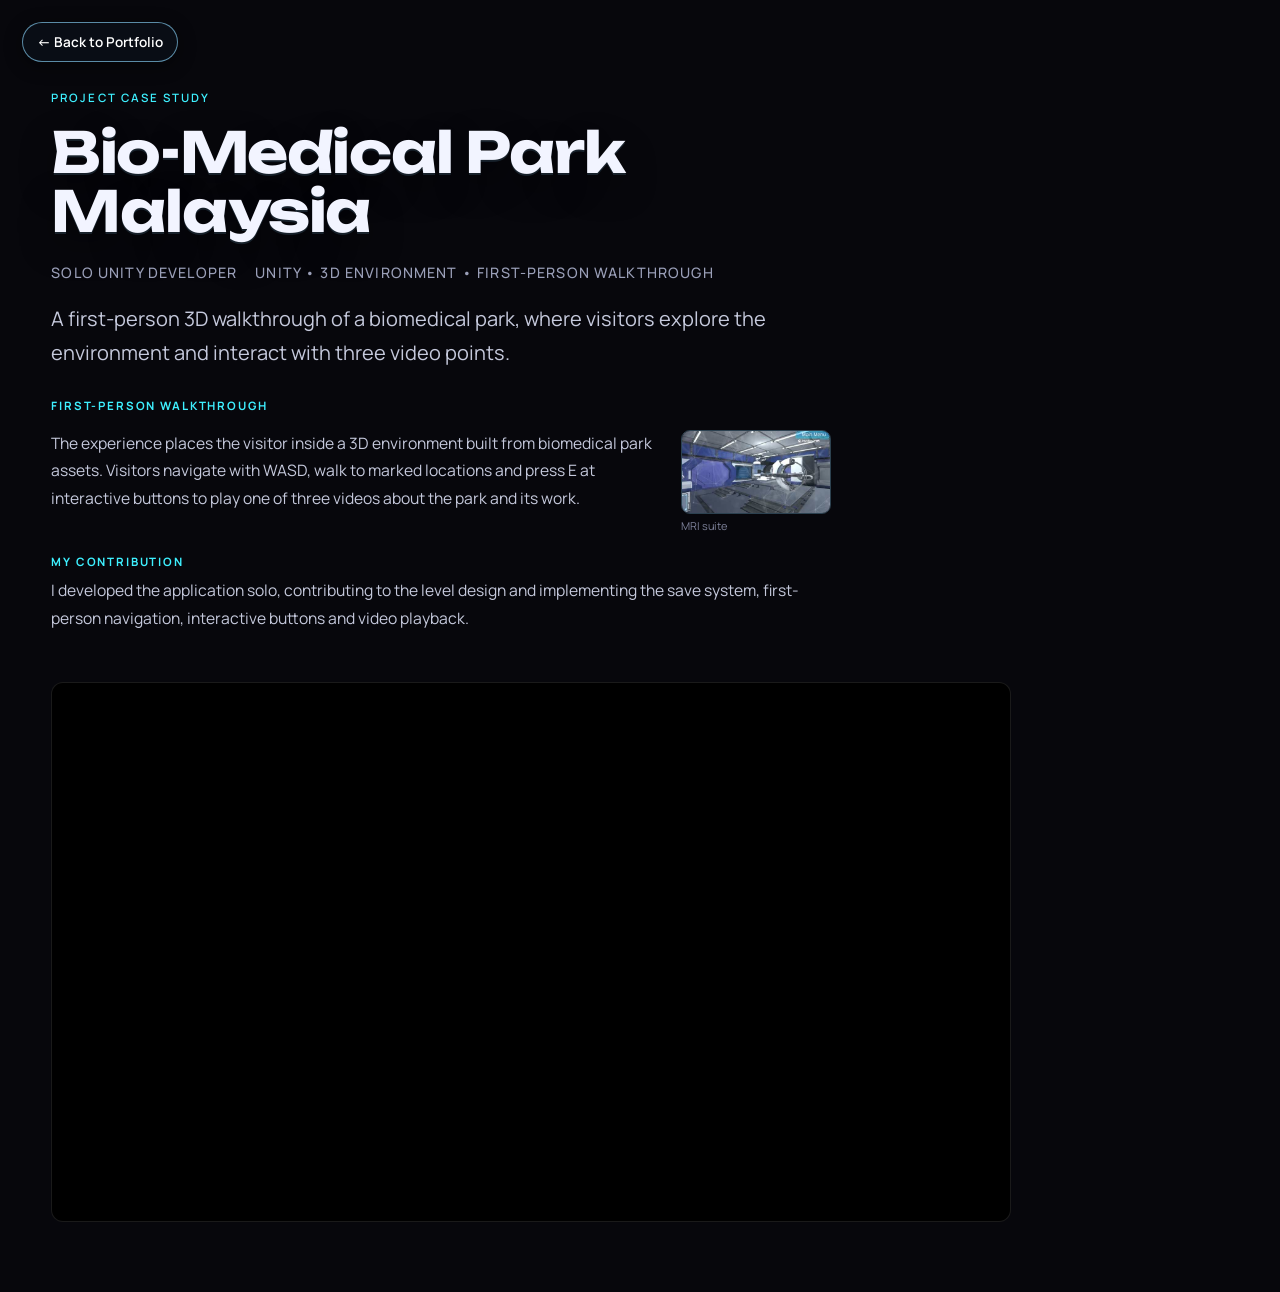
==== commit 09656438: "Neon Noir hero: real-text headline, grid backdrop, spotlight and magnetic controls Replace the lette" ====
--- a/biomedical-park.html
+++ b/biomedical-park.html
@@ -1,2 +1,2 @@
-<!doctype html><html><head><meta charset="utf-8"><meta name="viewport" content="width=device-width,initial-scale=1"><title>Bio-Medical Park Malaysia — Mohammad Tahmidul Hasan</title><link rel="preconnect" href="https://fonts.googleapis.com"><link rel="preconnect" href="https://fonts.gstatic.com" crossorigin><link rel="stylesheet" href="https://fonts.googleapis.com/css2?family=Inter:wght@400;500;600;700&family=Space+Grotesk:wght@500;600;700&display=swap"><link rel="stylesheet" href="tokens.css?v=foundation-2"><link rel="stylesheet" href="styles.css?v=foundation-2"></head><body><a class="back" href="index.html">← Back to Portfolio</a><main class="wrap project-hero"><div><div class="kicker">Project Case Study</div><h1>Bio-Medical Park Malaysia</h1><div class="meta"><span>Solo Unity Developer</span><span>Unity • 3D Environment • First-Person Walkthrough</span></div><p class="description">A first-person 3D walkthrough of a biomedical park, where visitors explore the environment and interact with three video points.</p><section class="case-study-details" aria-label="Project details"><div class="has-inline-still"><h2>First-person walkthrough</h2><p>The experience places the visitor inside a 3D environment built from biomedical park assets. Visitors navigate with WASD, walk to marked locations and press E at interactive buttons to play one of three videos about the park and its work.</p><figure class="case-study-inline-still"><img src="images/case-studies/biomedical-park-mri.jpg" alt="MRI machine in the Biomedical Park" loading="lazy"><figcaption>MRI suite</figcaption></figure></div><div><h2>My contribution</h2><p>I developed the application solo, contributing to the level design and implementing the save system, first-person navigation, interactive buttons and video playback.</p></div></section><div class="video-slot"><iframe src="https://www.youtube.com/embed/8kO0AiGXDgs" title="Bio-Medical Park Malaysia video" allow="accelerometer; autoplay; clipboard-write; encrypted-media; gyroscope; picture-in-picture; web-share" allowfullscreen></iframe></div></div></main><script src="archipelago-return.js?v=3" defer></script>
+<!doctype html><html><head><meta charset="utf-8"><meta name="viewport" content="width=device-width,initial-scale=1"><title>Bio-Medical Park Malaysia — Mohammad Tahmidul Hasan</title><link rel="preconnect" href="https://fonts.googleapis.com"><link rel="preconnect" href="https://fonts.gstatic.com" crossorigin><link rel="stylesheet" href="https://fonts.googleapis.com/css2?family=JetBrains+Mono:wght@400;500&family=Manrope:wght@400;500;600;700&family=Unbounded:wght@500;700;800&display=swap"><link rel="stylesheet" href="tokens.css?v=noir-1"><link rel="stylesheet" href="styles.css?v=noir-1"></head><body><a class="back" href="index.html">← Back to Portfolio</a><main class="wrap project-hero"><div><div class="kicker">Project Case Study</div><h1>Bio-Medical Park Malaysia</h1><div class="meta"><span>Solo Unity Developer</span><span>Unity • 3D Environment • First-Person Walkthrough</span></div><p class="description">A first-person 3D walkthrough of a biomedical park, where visitors explore the environment and interact with three video points.</p><section class="case-study-details" aria-label="Project details"><div class="has-inline-still"><h2>First-person walkthrough</h2><p>The experience places the visitor inside a 3D environment built from biomedical park assets. Visitors navigate with WASD, walk to marked locations and press E at interactive buttons to play one of three videos about the park and its work.</p><figure class="case-study-inline-still"><img src="images/case-studies/biomedical-park-mri.jpg" alt="MRI machine in the Biomedical Park" loading="lazy"><figcaption>MRI suite</figcaption></figure></div><div><h2>My contribution</h2><p>I developed the application solo, contributing to the level design and implementing the save system, first-person navigation, interactive buttons and video playback.</p></div></section><div class="video-slot"><iframe src="https://www.youtube.com/embed/8kO0AiGXDgs" title="Bio-Medical Park Malaysia video" allow="accelerometer; autoplay; clipboard-write; encrypted-media; gyroscope; picture-in-picture; web-share" allowfullscreen></iframe></div></div></main><script src="archipelago-return.js?v=3" defer></script>
 </body></html>
--- a/tokens.css
+++ b/tokens.css
@@ -1,46 +1,58 @@
-/* Design tokens. Every page loads this before styles.css; change values here, not in components.
-   Fonts (Inter, Space Grotesk) are loaded from Google Fonts in each page's <head>. */
+/* Design tokens — "Neon Noir Cinema". Every page loads this before styles.css; change values here, not in components.
+   Fonts (Unbounded, Manrope, JetBrains Mono) are loaded from Google Fonts in each page's <head>. */
 :root{
-  /* Surfaces */
-  --bg:#050608;
-  --bg-home:#0a1425;
-  --surface:#080a0d;
-  --surface-poster:#050608;
-  --surface-raised:linear-gradient(135deg,rgba(18,23,35,.92),rgba(9,11,18,.94));
-  --surface-raised-hover:linear-gradient(135deg,rgba(21,28,43,.98),rgba(10,12,21,.98));
+  /* Surfaces: ink black, lifted slightly for cards */
+  --bg:#07070c;
+  --bg-home:#07070c;
+  --surface:#0d0d16;
+  --surface-poster:#07070c;
+  --surface-raised:linear-gradient(135deg,rgba(22,22,36,.92),rgba(10,10,18,.94));
+  --surface-raised-hover:linear-gradient(135deg,rgba(28,28,46,.98),rgba(12,12,22,.98));
 
   /* Text, brightest to faintest */
-  --text-1:#f4f7fb;
-  --text-2:#c9d0d8;
-  --text-3:#a3acb6;
-  --text-4:#8b97a5;
+  --text-1:#f2f4ff;
+  --text-2:#c5c9dc;
+  --text-3:#9a9fb8;
+  --text-4:#7d8199;
   --fg:var(--text-1);
 
   /* Lines */
-  --line:#20252c;
+  --line:#1a1a26;
   --line-soft:rgba(255,255,255,.1);
-  --line-faint:rgba(255,255,255,.08);
+  --line-faint:rgba(255,255,255,.07);
 
-  /* Brand: cyan, violet, pink */
-  --accent:#72ddff;
-  --accent-2:#9d7bff;
+  /* Neon: cyan, violet, magenta, plus a little amber for warmth */
+  --accent:#3ef0ff;
+  --accent-2:#8b5cff;
   --accent-2-light:#b49cff;
-  --accent-3:#e269b5;
+  --accent-3:#ff3d9a;
+  --accent-warm:#ffb547;
+  --grad-neon:linear-gradient(100deg,var(--accent) 0%,var(--accent-2) 50%,var(--accent-3) 100%);
   --grad-accent:linear-gradient(90deg,var(--accent),var(--accent-2));
-  --grad-spectrum:linear-gradient(180deg,var(--accent),var(--accent-2),#d4a7ff);
+  --grad-spectrum:linear-gradient(180deg,var(--accent),var(--accent-2),var(--accent-3));
+  --glow-accent:rgba(62,240,255,.45);
+  --glow-accent-2:rgba(139,92,255,.4);
+  --glow-accent-3:rgba(255,61,154,.35);
+  --spotlight:rgba(62,240,255,.11);
+  --grid-line:rgba(62,240,255,.14);
 
   /* Pill buttons */
-  --pill-border:rgba(141,216,255,.72);
-  --pill-border-hover:var(--accent-2-light);
-  --pill-bg:linear-gradient(110deg,rgba(49,176,224,.18),rgba(127,83,232,.22));
-  --pill-bg-hover:linear-gradient(110deg,rgba(49,176,224,.32),rgba(127,83,232,.38));
-  --focus-ring:#c4b5fd;
+  --pill-border:rgba(62,240,255,.55);
+  --pill-border-hover:var(--accent-3);
+  --pill-bg:linear-gradient(110deg,rgba(62,240,255,.1),rgba(139,92,255,.16));
+  --pill-bg-hover:linear-gradient(110deg,rgba(62,240,255,.22),rgba(255,61,154,.24));
+  --focus-ring:var(--accent);
 
   /* Type */
-  --font-body:"Inter",system-ui,-apple-system,"Segoe UI",Roboto,Arial,sans-serif;
-  --font-display:"Space Grotesk","Inter",system-ui,sans-serif;
+  --font-body:"Manrope",system-ui,-apple-system,"Segoe UI",Roboto,Arial,sans-serif;
+  --font-display:"Unbounded","Manrope",system-ui,sans-serif;
+  --font-mono:"JetBrains Mono",ui-monospace,"SFMono-Regular",Consolas,monospace;
   --text-label:.72rem;
   --tracking-label:.14em;
+
+  /* Motion */
+  --ease-out:cubic-bezier(.16,1,.3,1);
+  --ease-cinema:cubic-bezier(.7,0,.2,1);
 
   /* Shape and spacing */
   --wrap:min(1180px,92vw);
--- a/styles.css
+++ b/styles.css
@@ -39,7 +39,6 @@
 
 /* ---------- Homepage: page and section backgrounds ---------- */
 body.home{--bg:var(--bg-home);background:var(--bg-home);isolation:isolate}
-body.home .hero{background:linear-gradient(115deg,rgba(7,21,40,.44),rgba(8,28,53,.10) 62%,rgba(20,20,54,.18))}
 body.home .showcase{background:linear-gradient(180deg,rgba(7,22,42,.66),rgba(8,25,48,.72))}
 body.home .profile-section{
   background:
@@ -59,103 +58,165 @@
 
 /* ---------- Top bar ---------- */
 .topbar{
-  height:76px;display:flex;align-items:center;justify-content:space-between;
+  height:76px;display:grid;grid-template-columns:auto 1fr auto;align-items:center;column-gap:clamp(20px,3vw,48px);
   position:absolute;left:50%;transform:translateX(-50%);z-index:10;
   border-bottom:1px solid var(--line-faint);
 }
-.brand{font-family:var(--font-display);font-size:.8rem;font-weight:700;letter-spacing:.08em}
-.topbar nav{display:flex;gap:28px}
+.brand{font-family:var(--font-display);font-size:.74rem;font-weight:700;letter-spacing:.06em;white-space:nowrap}
+.topbar nav{display:flex;justify-content:center;gap:clamp(16px,2.4vw,32px)}
 .topbar nav a{
-  color:var(--text-2);font-size:var(--text-label);font-weight:500;letter-spacing:var(--tracking-label);text-transform:uppercase;
-  transition:color .2s ease,border-color .2s ease;
-}
-.topbar nav a:hover{color:#fff}
-@media(max-width:900px){
-  .topbar nav{gap:13px}
-}
-@media(max-width:760px){
-  .topbar{height:auto;min-height:82px;flex-wrap:wrap;align-content:center;row-gap:10px;padding-top:8px;padding-bottom:8px}
-  .topbar .brand{font-size:.62rem;letter-spacing:.06em}
-  .topbar nav{order:3;width:100%;justify-content:space-between;gap:8px}
-  .topbar nav a{font-size:.58rem;letter-spacing:.08em}
+  position:relative;padding:6px 0;color:var(--text-2);
+  font-family:var(--font-mono);font-size:.7rem;font-weight:500;letter-spacing:.12em;text-transform:uppercase;
+  transition:color .2s ease;
+}
+.topbar nav a::after{
+  content:"";position:absolute;left:0;right:0;bottom:0;height:1px;background:var(--grad-accent);
+  transform:scaleX(0);transform-origin:left;transition:transform .35s var(--ease-out);
+}
+.topbar nav a:hover{color:var(--text-1)}
+.topbar nav a:hover::after{transform:scaleX(1)}
+@media(max-width:1000px){
+  .topbar .brand{font-size:.66rem}
+  .topbar nav{gap:14px}
+  .topbar nav a{font-size:.64rem;letter-spacing:.08em}
+}
+@media(max-width:760px){
+  .topbar{
+    height:auto;min-height:82px;grid-template-columns:1fr auto;grid-template-areas:"brand cta" "nav nav";
+    row-gap:10px;padding-top:10px;padding-bottom:8px;
+  }
+  .topbar .brand{grid-area:brand;font-size:.6rem;letter-spacing:.04em}
+  .topbar nav{grid-area:nav;justify-content:space-between;gap:8px}
+  .topbar nav a{font-size:.58rem;letter-spacing:.06em}
   .topbar nav a:nth-child(2){display:none}
 }
 @media(max-width:380px){
-  .topbar .brand{font-size:.55rem}
+  .topbar .brand{font-size:.52rem}
   .topbar nav a{font-size:.53rem}
 }
 
 /* ---------- Hero ---------- */
-.hero{min-height:100vh;display:grid;align-items:center;position:relative;padding:120px 0 70px;overflow:hidden}
-.hero-grid{
+.hero{
+  --mx:50%;--my:42%;
+  min-height:100vh;min-height:100svh;display:grid;align-items:center;position:relative;
+  padding:120px 0 90px;overflow:hidden;isolation:isolate;
+}
+/* Backdrop: a neon grid floor receding to a hazy horizon, lit by a spotlight that follows the cursor */
+.hero-backdrop{position:absolute;inset:0;z-index:-1;overflow:hidden;perspective:520px;perspective-origin:50% 38%}
+.hero-floor{
+  position:absolute;left:-60%;right:-60%;top:58%;height:110%;
+  background-image:linear-gradient(var(--grid-line) 1px,transparent 1px),linear-gradient(90deg,var(--grid-line) 1px,transparent 1px);
+  background-size:72px 72px;transform:rotateX(76deg);transform-origin:50% 0;
+  mask-image:linear-gradient(to bottom,transparent 0%,black 18%,black 55%,transparent 92%);
+}
+.hero-horizon{
+  position:absolute;left:0;right:0;top:44%;height:30%;
+  background:
+    radial-gradient(50% 60% at 50% 50%,var(--glow-accent-2),transparent 70%),
+    radial-gradient(28% 40% at 32% 55%,var(--glow-accent-3),transparent 70%),
+    radial-gradient(30% 40% at 70% 50%,var(--glow-accent),transparent 70%);
+  filter:blur(40px);opacity:.5;
+}
+.hero-spotlight{
   position:absolute;inset:0;
-  background-image:linear-gradient(rgba(255,255,255,.035) 1px,transparent 1px),linear-gradient(90deg,rgba(255,255,255,.035) 1px,transparent 1px);
-  background-size:54px 54px;mask-image:linear-gradient(to bottom,black,transparent 88%);
-}
-.hero-glow{
-  position:absolute;width:60vw;height:60vw;right:-20vw;top:-18vw;border-radius:50%;
-  background:radial-gradient(circle,rgba(59,167,255,.22),rgba(73,94,201,.08) 38%,rgba(0,0,0,0) 70%);filter:blur(10px);
-}
+  background:radial-gradient(520px circle at var(--mx) var(--my),var(--spotlight),transparent 65%);
+}
+/* Viewfinder corners frame the shot */
+.hero-frame{position:absolute;inset:100px clamp(14px,3vw,36px) clamp(18px,3vw,36px);z-index:1;pointer-events:none}
+.hero-frame i{position:absolute;width:22px;height:22px;border:solid var(--text-4);border-width:0;opacity:.7}
+.hero-frame i:nth-child(1){top:0;left:0;border-top-width:1px;border-left-width:1px}
+.hero-frame i:nth-child(2){top:0;right:0;border-top-width:1px;border-right-width:1px}
+.hero-frame i:nth-child(3){bottom:0;left:0;border-bottom-width:1px;border-left-width:1px}
+.hero-frame i:nth-child(4){bottom:0;right:0;border-bottom-width:1px;border-right-width:1px}
+
 .hero-content{position:relative;z-index:2;display:flex;flex-direction:column;align-items:center;text-align:center}
-.hero .kicker{color:var(--accent)}
+.hero-kicker{
+  display:inline-flex;align-items:center;gap:14px;
+  color:var(--accent);font-family:var(--font-mono);font-size:.74rem;font-weight:500;letter-spacing:.24em;
+}
+.hero-kicker::before,.hero-kicker::after{content:"";width:clamp(18px,4vw,44px);height:1px;background:currentColor;opacity:.6}
+
+.hero-title{
+  margin:.36em 0 .3em;color:var(--text-1);
+  /* "Building Worlds" is 11.8em wide in Unbounded 800: cap the size so it always fits one line of .wrap */
+  font-family:var(--font-display);font-size:min(7.4vw,6.1rem);font-weight:800;
+  line-height:.98;letter-spacing:-.025em;text-transform:uppercase;
+}
+/* Each line rises from behind its own baseline; the clip opens up once the entrance ends so the glow isn't cut off */
+.hero-line{display:block;padding:0 .06em .04em}
+.hero-line__text{display:inline-block;text-wrap:balance;text-shadow:0 0 42px rgba(62,240,255,.22)}
+/* Second line: neon gradient with a projector-beam highlight that sweeps across */
+.hero-line--accent .hero-line__text{
+  color:transparent;text-shadow:none;
+  background-image:linear-gradient(110deg,transparent 42%,rgba(255,255,255,.85) 50%,transparent 58%),var(--grad-neon);
+  background-size:260% 100%,100% 100%;background-position:150% 0,0 0;background-repeat:no-repeat;
+  -webkit-background-clip:text;background-clip:text;
+  filter:drop-shadow(0 0 28px var(--glow-accent-2));
+}
+.hero-line--lead .hero-line__text{white-space:nowrap}
+.hero-line--accent{margin-top:.04em;font-size:.86em}
 .lead{max-width:700px;color:var(--text-2);line-height:1.75;font-size:1.08rem}
-.hero .lead{width:100%;max-width:none;margin:22px auto 0;text-align:center}
-@media(min-width:980px){
-  .hero .lead{white-space:nowrap;font-size:clamp(.78rem,1.12vw,.98rem)}
-}
-@media(max-width:760px){
-  .hero{min-height:88vh}
-  .hero .lead{margin-top:20px;font-size:1rem;white-space:normal}
-}
-
-/* Hero headline: two rows of block-letter images, positioned by the script in index.html */
-.hero-title{
-  display:flex;flex-direction:column;align-items:center;gap:0;
-  width:100%;max-width:1180px;margin:.22em auto .24em;padding:0;
-  font-size:inherit;line-height:1;text-align:center;
-}
-.hero-title-line{position:relative;display:block;flex:none;width:100%;max-width:1180px;aspect-ratio:4076/290;margin:0 auto;line-height:0;white-space:nowrap}
-.hero-title-line--sub{aspect-ratio:4076/260;margin-top:clamp(8px,.8vw,12px)}
-.hero-glyph{position:absolute;top:0;display:block;height:100%;max-width:none;margin:0;padding:0;object-fit:fill}
+.hero .lead{max-width:640px;margin:0 auto;font-size:clamp(1rem,1.25vw,1.15rem);text-align:center;text-wrap:balance}
+@media(max-width:760px){
+  .hero{min-height:88vh;min-height:88svh;padding-top:130px}
+  .hero-frame{display:none}
+  .hero-floor{background-size:48px 48px}
+  .hero-line--accent{font-size:.94em}
+  .hero-kicker{font-size:.62rem;letter-spacing:.18em}
+}
+
+/* Entrance: lines rise out of their masks, then the beam sweeps the accent line */
 @media(prefers-reduced-motion:no-preference){
-  .hero-title-line--main{animation:hero-art-arrive 1s cubic-bezier(.2,.72,.25,1) .12s both}
-  .hero-title-line--sub{animation:hero-art-arrive 1s cubic-bezier(.2,.72,.25,1) 1.28s both}
-}
-@keyframes hero-art-arrive{
-  from{opacity:0;transform:translateY(12px) scale(.99)}
-  to{opacity:1;transform:translateY(0) scale(1)}
-}
+  .hero-kicker{animation:hero-fade 1s var(--ease-out) .1s both}
+  .hero-line{clip-path:inset(-60% -20% 0 -20%);animation:hero-unmask 1ms linear 1.8s both}
+  .hero-line__text{animation:hero-rise 1.15s var(--ease-out) .25s both}
+  .hero-line--accent .hero-line__text{
+    animation:hero-rise 1.15s var(--ease-out) .5s both,hero-beam 2.2s var(--ease-cinema) 1.2s both,hero-beam 2.2s var(--ease-cinema) 9s infinite;
+  }
+  .hero .lead{animation:hero-fade 1s var(--ease-out) .85s both}
+  .hero .scroll-cue{animation:hero-fade 1s var(--ease-out) 1.1s both}
+  .hero-frame{animation:hero-frame 1.4s var(--ease-out) .2s both}
+  .hero-backdrop{animation:hero-light 2s ease .05s both}
+  .hero-floor{animation:hero-floor-drift 6s linear infinite}
+}
+@keyframes hero-rise{from{translate:0 108%}to{translate:0 0}}
+@keyframes hero-unmask{to{clip-path:inset(-60% -20% -60% -20%)}}
+@keyframes hero-fade{from{opacity:0;translate:0 14px}to{opacity:1;translate:0 0}}
+@keyframes hero-beam{0%{background-position:150% 0,0 0}100%{background-position:-50% 0,0 0}}
+@keyframes hero-frame{from{opacity:0;scale:1.04}to{opacity:1;scale:1}}
+@keyframes hero-light{from{opacity:0}to{opacity:1}}
+@keyframes hero-floor-drift{from{background-position:0 0,0 0}to{background-position:0 72px,0 0}}
+
+/* Magnetic elements (script: home-fx.js sets --mag-x/--mag-y) */
+[data-magnetic]{transform:translate(var(--mag-x,0px),var(--mag-y,0px));transition:transform .45s var(--ease-out)}
 
 /* Scroll cue (mouse on desktop, finger on touch) */
 .scroll-cue{
-  display:flex;align-items:center;gap:15px;width:max-content;margin-top:42px;
-  padding:8px 10px 8px 16px;border:1px solid rgba(141,216,255,.72);border-radius:var(--radius-pill);
-  background:linear-gradient(110deg,rgba(57,166,225,.18),rgba(139,92,246,.22));
-  color:var(--text-1);font:600 .68rem/1 var(--font-body);letter-spacing:var(--tracking-label);text-transform:uppercase;
-  box-shadow:0 4px 24px rgba(74,120,220,.16);
-  transition:opacity .55s ease,transform .55s ease;
-}
-.scroll-cue:hover{
-  background:linear-gradient(110deg,rgba(57,166,225,.3),rgba(139,92,246,.32));
-  border-color:var(--accent-2-light);transform:translateY(-2px);box-shadow:0 8px 30px rgba(121,94,233,.24);
-}
+  display:flex;align-items:center;gap:14px;width:max-content;margin-top:44px;
+  padding:9px 10px 9px 18px;border:1px solid var(--pill-border);border-radius:var(--radius-pill);
+  background:var(--pill-bg);color:var(--text-1);
+  font:500 .68rem/1 var(--font-mono);letter-spacing:.16em;text-transform:uppercase;
+  box-shadow:0 0 0 1px rgba(62,240,255,.06),0 8px 32px var(--glow-accent-2);
+  transition:transform .45s var(--ease-out),border-color .25s ease,box-shadow .25s ease,background .25s ease;
+}
+.scroll-cue:hover{background:var(--pill-bg-hover);border-color:var(--pill-border-hover);box-shadow:0 0 0 1px rgba(255,61,154,.12),0 10px 40px var(--glow-accent-3)}
 .scroll-cue__mouse,.scroll-cue__finger{
-  width:25px;height:39px;display:grid;place-items:start center;position:relative;
-  border:1px solid rgba(190,224,255,.72);border-radius:14px;
-  box-shadow:0 0 22px rgba(100,207,255,.22),inset 0 0 12px rgba(95,191,255,.09);
+  width:24px;height:38px;display:grid;place-items:start center;position:relative;
+  border:1px solid rgba(62,240,255,.6);border-radius:14px;
+  box-shadow:0 0 18px var(--glow-accent),inset 0 0 10px rgba(62,240,255,.12);
 }
 .scroll-cue__mouse i{
   display:block;width:3px;height:8px;margin-top:8px;border-radius:4px;
-  background:#8ceaff;box-shadow:0 0 8px #8ceaff;animation:scroll-wheel 1.2s ease-in-out infinite;
+  background:var(--accent);box-shadow:0 0 8px var(--accent);animation:scroll-wheel 1.2s ease-in-out infinite;
 }
 .scroll-cue__finger{display:none}
 .scroll-cue__finger i{
   position:absolute;left:10px;top:19px;width:4px;height:9px;border-radius:4px;
-  background:#a9f1ff;box-shadow:0 0 9px #74eaff;animation:scroll-swipe 1.25s cubic-bezier(.35,0,.4,1) infinite;
+  background:var(--accent);box-shadow:0 0 9px var(--accent);animation:scroll-swipe 1.25s cubic-bezier(.35,0,.4,1) infinite;
 }
 .scroll-cue__finger::after{
   content:"";position:absolute;left:8px;top:8px;width:8px;height:15px;
-  border:1px solid rgba(162,236,255,.48);border-radius:6px;
+  border:1px solid rgba(62,240,255,.45);border-radius:6px;
 }
 @keyframes scroll-wheel{0%{transform:translateY(0);opacity:1}72%{transform:translateY(12px);opacity:.12}100%{transform:translateY(0);opacity:1}}
 @keyframes scroll-swipe{0%,15%{transform:translateY(9px);opacity:.2}45%{opacity:1}85%,100%{transform:translateY(-11px);opacity:.25}}
@@ -164,7 +225,7 @@
   .scroll-cue__finger{display:block}
 }
 @media(max-width:760px){
-  .scroll-cue{margin-top:32px;font-size:.62rem}
+  .scroll-cue{margin-top:34px;font-size:.6rem}
 }
 @media(prefers-reduced-motion:reduce){
   .scroll-cue__mouse i,.scroll-cue__finger i{animation:none}
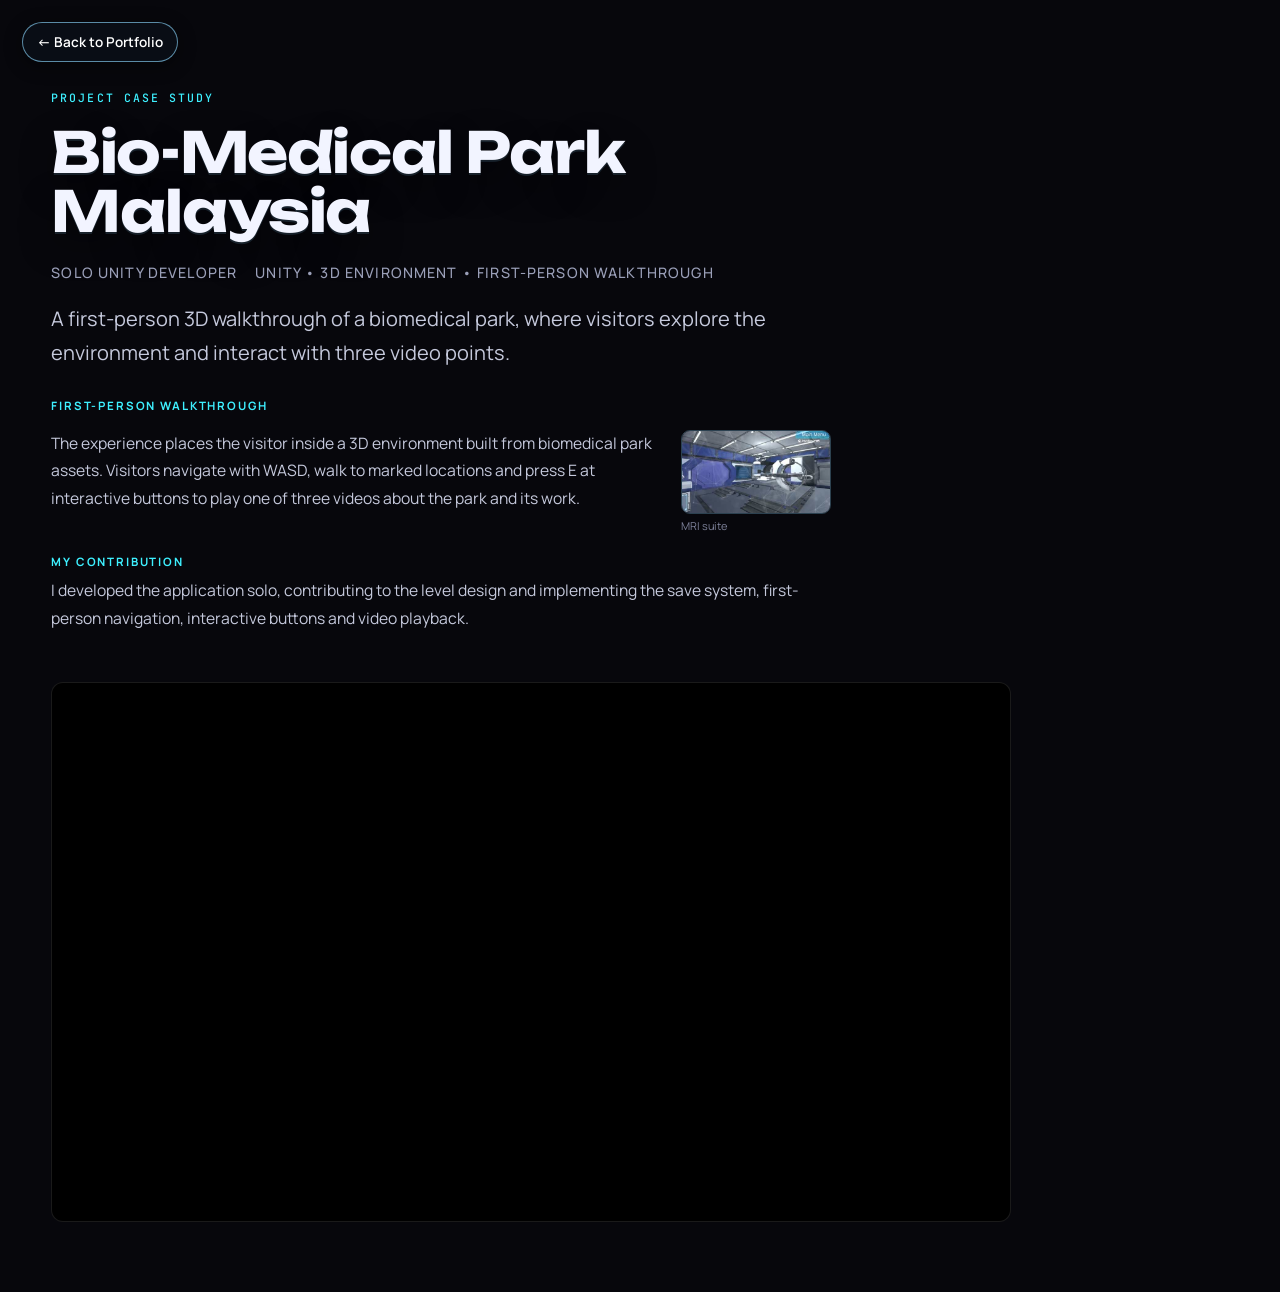
==== commit cd5ead3f: "Cinematic 3D journey: Three.js plaza, section stations, explorer guide and soundtrack Rebuild the op" ====
--- a/biomedical-park.html
+++ b/biomedical-park.html
@@ -1,2 +1,2 @@
-<!doctype html><html><head><meta charset="utf-8"><meta name="viewport" content="width=device-width,initial-scale=1"><title>Bio-Medical Park Malaysia — Mohammad Tahmidul Hasan</title><link rel="preconnect" href="https://fonts.googleapis.com"><link rel="preconnect" href="https://fonts.gstatic.com" crossorigin><link rel="stylesheet" href="https://fonts.googleapis.com/css2?family=JetBrains+Mono:wght@400;500&family=Manrope:wght@400;500;600;700&family=Unbounded:wght@500;700;800&display=swap"><link rel="stylesheet" href="tokens.css?v=noir-1"><link rel="stylesheet" href="styles.css?v=noir-1"></head><body><a class="back" href="index.html">← Back to Portfolio</a><main class="wrap project-hero"><div><div class="kicker">Project Case Study</div><h1>Bio-Medical Park Malaysia</h1><div class="meta"><span>Solo Unity Developer</span><span>Unity • 3D Environment • First-Person Walkthrough</span></div><p class="description">A first-person 3D walkthrough of a biomedical park, where visitors explore the environment and interact with three video points.</p><section class="case-study-details" aria-label="Project details"><div class="has-inline-still"><h2>First-person walkthrough</h2><p>The experience places the visitor inside a 3D environment built from biomedical park assets. Visitors navigate with WASD, walk to marked locations and press E at interactive buttons to play one of three videos about the park and its work.</p><figure class="case-study-inline-still"><img src="images/case-studies/biomedical-park-mri.jpg" alt="MRI machine in the Biomedical Park" loading="lazy"><figcaption>MRI suite</figcaption></figure></div><div><h2>My contribution</h2><p>I developed the application solo, contributing to the level design and implementing the save system, first-person navigation, interactive buttons and video playback.</p></div></section><div class="video-slot"><iframe src="https://www.youtube.com/embed/8kO0AiGXDgs" title="Bio-Medical Park Malaysia video" allow="accelerometer; autoplay; clipboard-write; encrypted-media; gyroscope; picture-in-picture; web-share" allowfullscreen></iframe></div></div></main><script src="archipelago-return.js?v=3" defer></script>
+<!doctype html><html><head><meta charset="utf-8"><meta name="viewport" content="width=device-width,initial-scale=1"><title>Bio-Medical Park Malaysia — Mohammad Tahmidul Hasan</title><link rel="preconnect" href="https://fonts.googleapis.com"><link rel="preconnect" href="https://fonts.gstatic.com" crossorigin><link rel="stylesheet" href="https://fonts.googleapis.com/css2?family=JetBrains+Mono:wght@400;500&family=Manrope:wght@400;500;600;700&family=Unbounded:wght@500;700;800&display=swap"><link rel="stylesheet" href="tokens.css?v=noir-2"><link rel="stylesheet" href="styles.css?v=noir-1"></head><body><a class="back" href="index.html">← Back to Portfolio</a><main class="wrap project-hero"><div><div class="kicker">Project Case Study</div><h1>Bio-Medical Park Malaysia</h1><div class="meta"><span>Solo Unity Developer</span><span>Unity • 3D Environment • First-Person Walkthrough</span></div><p class="description">A first-person 3D walkthrough of a biomedical park, where visitors explore the environment and interact with three video points.</p><section class="case-study-details" aria-label="Project details"><div class="has-inline-still"><h2>First-person walkthrough</h2><p>The experience places the visitor inside a 3D environment built from biomedical park assets. Visitors navigate with WASD, walk to marked locations and press E at interactive buttons to play one of three videos about the park and its work.</p><figure class="case-study-inline-still"><img src="images/case-studies/biomedical-park-mri.jpg" alt="MRI machine in the Biomedical Park" loading="lazy"><figcaption>MRI suite</figcaption></figure></div><div><h2>My contribution</h2><p>I developed the application solo, contributing to the level design and implementing the save system, first-person navigation, interactive buttons and video playback.</p></div></section><div class="video-slot"><iframe src="https://www.youtube.com/embed/8kO0AiGXDgs" title="Bio-Medical Park Malaysia video" allow="accelerometer; autoplay; clipboard-write; encrypted-media; gyroscope; picture-in-picture; web-share" allowfullscreen></iframe></div></div></main><script src="archipelago-return.js?v=4" defer></script>
 </body></html>
--- a/tokens.css
+++ b/tokens.css
@@ -8,6 +8,10 @@
   --surface-poster:#07070c;
   --surface-raised:linear-gradient(135deg,rgba(22,22,36,.92),rgba(10,10,18,.94));
   --surface-raised-hover:linear-gradient(135deg,rgba(28,28,46,.98),rgba(12,12,22,.98));
+  /* Glass: translucent ink over the 3D scene or imagery */
+  --glass:rgba(7,7,12,.72);
+  --glass-strong:rgba(7,7,12,.9);
+  --glass-panel:linear-gradient(160deg,rgba(13,13,22,.78),rgba(7,7,12,.62));
 
   /* Text, brightest to faintest */
   --text-1:#f2f4ff;
@@ -34,6 +38,9 @@
   --glow-accent-2:rgba(139,92,255,.4);
   --glow-accent-3:rgba(255,61,154,.35);
   --spotlight:rgba(62,240,255,.11);
+  --edge-accent:rgba(62,240,255,.55);
+  --edge-accent-soft:rgba(62,240,255,.12);
+  --text-glow:rgba(62,240,255,.22);
   --grid-line:rgba(62,240,255,.14);
 
   /* Pill buttons */
--- a/styles.css
+++ b/styles.css
@@ -10,7 +10,7 @@
 }
 a{color:inherit;text-decoration:none}
 .wrap{width:var(--wrap);margin:auto}
-.kicker{color:var(--text-4);font-size:var(--text-label);font-weight:600;letter-spacing:.18em;text-transform:uppercase}
+.kicker{color:var(--text-4);font-family:var(--font-mono);font-size:var(--text-label);font-weight:500;letter-spacing:.18em;text-transform:uppercase}
 .visually-hidden{
   position:absolute;width:1px;height:1px;padding:0;margin:-1px;
   overflow:hidden;clip:rect(0,0,0,0);white-space:nowrap;border:0;
@@ -22,13 +22,13 @@
   display:inline-flex;align-items:center;min-height:46px;padding:0 20px;
   border:1px solid var(--pill-border);border-radius:var(--radius-pill);
   background:var(--pill-bg);color:#fff;
-  font-size:var(--text-label);font-weight:600;letter-spacing:var(--tracking-label);text-transform:uppercase;
-  box-shadow:0 4px 20px rgba(65,115,190,.16);
-  transition:background .2s ease,border-color .2s ease,transform .2s ease;
+  font-family:var(--font-mono);font-size:.68rem;font-weight:500;letter-spacing:var(--tracking-label);text-transform:uppercase;
+  box-shadow:0 0 22px var(--glow-accent-2);
+  transition:background .2s ease,border-color .2s ease,box-shadow .2s ease,translate .2s ease,transform .45s var(--ease-out);
 }
 .project-actions a:hover,.social-links a:hover{
   background:var(--pill-bg-hover);border-color:var(--pill-border-hover);
-  box-shadow:0 8px 28px rgba(127,83,232,.23);transform:translateY(-2px);
+  box-shadow:0 0 26px var(--glow-accent-3);translate:0 -2px;
 }
 .topbar a:focus-visible,.scroll-cue:focus-visible,.project-scene:focus-visible .scene-link,
 .project-actions a:focus-visible,.social-links a:focus-visible,.back:focus-visible{outline:2px solid var(--focus-ring);outline-offset:4px}
@@ -37,24 +37,8 @@
   .project-actions a,.social-links a{min-height:44px}
 }
 
-/* ---------- Homepage: page and section backgrounds ---------- */
+/* ---------- Homepage background ---------- */
 body.home{--bg:var(--bg-home);background:var(--bg-home);isolation:isolate}
-body.home .showcase{background:linear-gradient(180deg,rgba(7,22,42,.66),rgba(8,25,48,.72))}
-body.home .profile-section{
-  background:
-    radial-gradient(ellipse at 16% 48%,rgba(73,222,228,.085),transparent 42%),
-    linear-gradient(135deg,rgba(8,27,50,.91),rgba(10,24,48,.93));
-}
-body.home .journey-section{
-  background:
-    radial-gradient(ellipse at 90% 15%,rgba(151,111,255,.09),transparent 38%),
-    linear-gradient(180deg,rgba(8,25,48,.93),rgba(12,22,47,.95));
-}
-body.home .papers-section{
-  background:
-    radial-gradient(ellipse at 10% 14%,rgba(78,180,255,.075),transparent 38%),
-    linear-gradient(180deg,rgba(9,26,49,.94),rgba(7,21,40,.96));
-}
 
 /* ---------- Top bar ---------- */
 .topbar{
@@ -117,10 +101,6 @@
     radial-gradient(30% 40% at 70% 50%,var(--glow-accent),transparent 70%);
   filter:blur(40px);opacity:.5;
 }
-.hero-spotlight{
-  position:absolute;inset:0;
-  background:radial-gradient(520px circle at var(--mx) var(--my),var(--spotlight),transparent 65%);
-}
 /* Viewfinder corners frame the shot */
 .hero-frame{position:absolute;inset:100px clamp(14px,3vw,36px) clamp(18px,3vw,36px);z-index:1;pointer-events:none}
 .hero-frame i{position:absolute;width:22px;height:22px;border:solid var(--text-4);border-width:0;opacity:.7}
@@ -144,7 +124,7 @@
 }
 /* Each line rises from behind its own baseline; the clip opens up once the entrance ends so the glow isn't cut off */
 .hero-line{display:block;padding:0 .06em .04em}
-.hero-line__text{display:inline-block;text-wrap:balance;text-shadow:0 0 42px rgba(62,240,255,.22)}
+.hero-line__text{display:inline-block;text-wrap:balance;text-shadow:0 0 42px var(--text-glow)}
 /* Second line: neon gradient with a projector-beam highlight that sweeps across */
 .hero-line--accent .hero-line__text{
   color:transparent;text-shadow:none;
@@ -196,14 +176,14 @@
   padding:9px 10px 9px 18px;border:1px solid var(--pill-border);border-radius:var(--radius-pill);
   background:var(--pill-bg);color:var(--text-1);
   font:500 .68rem/1 var(--font-mono);letter-spacing:.16em;text-transform:uppercase;
-  box-shadow:0 0 0 1px rgba(62,240,255,.06),0 8px 32px var(--glow-accent-2);
+  box-shadow:0 0 0 1px var(--edge-accent-soft),0 8px 32px var(--glow-accent-2);
   transition:transform .45s var(--ease-out),border-color .25s ease,box-shadow .25s ease,background .25s ease;
 }
-.scroll-cue:hover{background:var(--pill-bg-hover);border-color:var(--pill-border-hover);box-shadow:0 0 0 1px rgba(255,61,154,.12),0 10px 40px var(--glow-accent-3)}
+.scroll-cue:hover{background:var(--pill-bg-hover);border-color:var(--pill-border-hover);box-shadow:0 10px 40px var(--glow-accent-3)}
 .scroll-cue__mouse,.scroll-cue__finger{
   width:24px;height:38px;display:grid;place-items:start center;position:relative;
-  border:1px solid rgba(62,240,255,.6);border-radius:14px;
-  box-shadow:0 0 18px var(--glow-accent),inset 0 0 10px rgba(62,240,255,.12);
+  border:1px solid var(--edge-accent);border-radius:14px;
+  box-shadow:0 0 18px var(--glow-accent),inset 0 0 10px var(--edge-accent-soft);
 }
 .scroll-cue__mouse i{
   display:block;width:3px;height:8px;margin-top:8px;border-radius:4px;
@@ -216,7 +196,7 @@
 }
 .scroll-cue__finger::after{
   content:"";position:absolute;left:8px;top:8px;width:8px;height:15px;
-  border:1px solid rgba(62,240,255,.45);border-radius:6px;
+  border:1px solid var(--edge-accent);border-radius:6px;
 }
 @keyframes scroll-wheel{0%{transform:translateY(0);opacity:1}72%{transform:translateY(12px);opacity:.12}100%{transform:translateY(0);opacity:1}}
 @keyframes scroll-swipe{0%,15%{transform:translateY(9px);opacity:.2}45%{opacity:1}85%,100%{transform:translateY(-11px);opacity:.25}}
@@ -233,296 +213,293 @@
 }
 
 /* ---------- Section headings ---------- */
-/* Each heading's text is swapped for block-letter images by the script in index.html.
-   The glyphs are sized in em, so font-size here sets the visual heading size. */
-.section-title,.footer h2{font-family:var(--font-display);font-weight:700;text-transform:uppercase;line-height:1}
-.art-heading-target{position:relative;overflow:visible}
-.art-heading-target.art-ready{display:flex;align-items:stretch}
-.art-heading-target.art-ready .art-heading-fallback{
-  position:absolute;width:1px;height:1px;padding:0;margin:-1px;
-  overflow:hidden;clip:rect(0,0,0,0);white-space:nowrap;border:0;
-}
-.art-heading-visual{display:flex;width:100%;flex-direction:column;align-items:center;gap:.12em;line-height:1;font-size:1em;letter-spacing:0}
-.art-heading-line{
-  display:flex;align-items:flex-end;justify-content:center;width:100%;min-height:1em;gap:.30em;
-  white-space:nowrap;line-height:1;transform-origin:center top;letter-spacing:0;
-}
-.profile-section .art-heading-visual,.journey-column-title .art-heading-visual{align-items:flex-start}
-.profile-section .art-heading-line,.journey-column-title .art-heading-line{justify-content:flex-start;transform-origin:left top}
-.art-heading-word{display:inline-flex;align-items:flex-end;flex:0 0 auto;gap:.025em;height:1em;white-space:nowrap}
-.art-heading-glyph{display:inline-block;flex:0 0 auto;position:relative;overflow:hidden;height:1em;vertical-align:bottom}
-.art-heading-glyph img{position:absolute;display:block;max-width:none;margin:0;padding:0;object-fit:fill}
-/* Periods render as outlined squares; the script's --period-color fill has never been visible. */
-.art-heading-period{
-  display:inline-block;flex:0 0 auto;width:.20em;height:.20em;margin-left:.015em;margin-bottom:.025em;
-  border:.035em solid #16c7e4;
-  box-shadow:.045em .045em 0 #16c7e4,.075em .075em 0 rgba(22,199,228,.72);
-}
-.art-heading-period--gradient{
-  border:0;
-  box-shadow:.045em .045em 0 #2b2d3c,.075em .075em 0 rgba(43,45,60,.82);
-}
-/* Matches the heavy block glyphs, so it keeps its own face. */
-.art-heading-ampersand{
-  display:inline-block;align-self:flex-end;flex:0 0 auto;margin:0 .08em .02em;
-  color:#f7faff;font:900 .82em/.9 "Arial Black",Arial,sans-serif;
-}
-@media(max-width:760px){
-  .art-heading-visual{gap:.10em}
-  .art-heading-line{gap:.22em}
-  .art-heading-word{gap:.018em}
+.section-title,.footer-title{
+  margin:0;color:var(--text-1);
+  font-family:var(--font-display);font-size:clamp(2.3rem,6vw,5.4rem);font-weight:800;
+  line-height:.98;letter-spacing:-.025em;text-transform:uppercase;
+}
+.title-line{display:block;padding:0 .04em .04em}
+.title-line>span{display:inline-block}
+/* Neon gradient word, matching the hero accent line */
+.grad{
+  display:inline-block;color:transparent;
+  background-image:var(--grad-neon);-webkit-background-clip:text;background-clip:text;
+  filter:drop-shadow(0 0 24px var(--glow-accent-2));
+}
+/* Kickers on dark sections: cyan HUD label with a leading hairline */
+body.home main>section:not(.hero) .kicker,body.home .footer .kicker{
+  display:inline-flex;align-items:center;gap:12px;
+  color:var(--accent);font-family:var(--font-mono);font-weight:500;letter-spacing:.2em;
+}
+body.home main>section:not(.hero) .kicker::before,body.home .footer .kicker::before{content:"";width:28px;height:1px;background:currentColor;opacity:.6}
+
+/* Section seams: a soft hairline that fades out at both ends */
+.showcase,.profile-section,.journey-section,.papers-section,.footer{position:relative}
+.showcase::before,.profile-section::before,.journey-section::before,.papers-section::before,.footer::before{
+  content:"";position:absolute;top:0;left:50%;width:min(1180px,92vw);height:1px;translate:-50% 0;
+  background:linear-gradient(90deg,transparent,var(--line-soft) 20%,var(--line-soft) 80%,transparent);
 }
 
 /* ---------- Projects ---------- */
-.showcase{border-top:1px solid var(--line)}
 .showcase-head{
-  position:relative;z-index:2;display:grid;grid-template-columns:1fr 2fr;gap:24px;align-items:center;
-  padding:var(--space-section) 0 calc(var(--space-section)*.72);text-align:center;
+  position:relative;z-index:2;display:flex;flex-direction:column;align-items:center;gap:22px;
+  padding:var(--space-section) 0 calc(var(--space-section)*.6);text-align:center;
 }
 .showcase-head::after{
-  content:"XR / REAL-TIME / INTERACTION";position:absolute;right:0;bottom:34px;
-  color:rgba(157,123,255,.55);font-size:.62rem;font-weight:600;letter-spacing:.2em;
-}
-.showcase-head .kicker{grid-column:1/-1;justify-self:center;text-align:center}
-.showcase-head .section-title{grid-column:1/-1;width:100%;margin:0 auto 8px;font-size:clamp(2.65rem,5.2vw,4.5rem)}
-.showcase-head p{
-  grid-column:1/-1;width:100%;margin:0;color:var(--text-3);
-  font-size:clamp(.9rem,1.15vw,1.05rem);line-height:1.6;text-align:center;white-space:nowrap;
-}
-@media(max-width:760px){
-  .showcase-head{grid-template-columns:1fr}
+  content:"XR / REAL-TIME / INTERACTION";position:absolute;right:0;bottom:calc(var(--space-section)*.6 - 6px);
+  color:var(--accent-2-light);font-family:var(--font-mono);font-size:.62rem;letter-spacing:.2em;opacity:.7;
+}
+.showcase-head p{max-width:620px;margin:0;color:var(--text-3);font-size:clamp(1rem,1.2vw,1.1rem);line-height:1.7;text-wrap:balance}
+@media(max-width:760px){
   .showcase-head::after{display:none}
-  .showcase-head .section-title{font-size:clamp(2.3rem,10vw,3.8rem)}
-  .showcase-head p{grid-column:1;font-size:1rem;white-space:normal}
 }
 
 body.home .project-library{
-  display:grid;grid-template-columns:repeat(2,minmax(0,1fr));gap:28px;
+  display:grid;grid-template-columns:repeat(2,minmax(0,1fr));gap:24px;
   width:var(--wrap);margin:0 auto;padding:0 0 var(--space-section);
 }
 
 /* Card shell */
 body.home .project-library .project-scene{
+  --card-x:50%;--card-y:50%;
   display:block;position:relative;isolation:isolate;min-width:0;overflow:hidden;
   border:1px solid var(--line-soft);border-radius:var(--radius-card);background:var(--surface);
-}
-body.home .project-library .project-featured{grid-column:1/-1;border-radius:var(--radius-feature);margin-bottom:14px}
-body.home .project-scene:focus-visible{outline:2px solid var(--focus-ring);outline-offset:-4px}
+  transition:border-color .35s ease,box-shadow .45s var(--ease-out),translate .45s var(--ease-out),background .45s ease;
+}
+body.home .project-library .project-scene:hover{translate:0 -4px;border-color:transparent;box-shadow:0 24px 60px -24px var(--glow-accent-2)}
+body.home .project-library .project-featured{grid-column:1/-1;border-radius:var(--radius-feature);margin-bottom:8px}
+body.home .project-scene:focus-visible{outline:2px solid var(--focus-ring);outline-offset:3px}
 /* Glow layer; its colour and scroll-driven opacity come from world-mode.css */
 body.home .project-scene::before{content:"";position:absolute;inset:0;pointer-events:none}
 body.home .project-scene:hover::before{opacity:1}
-/* Accent bar that grows on hover */
-body.home .project-scene::after{
-  content:"";position:absolute;left:0;top:0;width:2px;height:0;
-  background:linear-gradient(var(--accent),var(--accent-2));transition:height .45s ease;
-}
-body.home .project-scene:hover::after{height:100%}
+/* Neon edge that follows the cursor (home-fx.js sets --card-x/--card-y) */
+body.home .project-scene::after,.journey-card::after,.paper-card::after{
+  content:"";position:absolute;inset:0;z-index:4;padding:1px;border-radius:inherit;pointer-events:none;
+  background:radial-gradient(320px circle at var(--card-x,50%) var(--card-y,50%),var(--accent),var(--accent-2) 35%,var(--accent-3) 55%,transparent 75%);
+  -webkit-mask:linear-gradient(#000 0 0) content-box,linear-gradient(#000 0 0);-webkit-mask-composite:xor;
+  mask:linear-gradient(#000 0 0) content-box exclude,linear-gradient(#000 0 0);
+  opacity:0;transition:opacity .35s ease;
+}
+body.home .project-scene:hover::after,.journey-card:hover::after,.paper-card:hover::after{opacity:1}
 
 .scene-inner{position:relative;z-index:2}
 body.home .project-library .project-featured .scene-inner{
-  display:grid;grid-template-columns:70px minmax(280px,.88fr) 1.12fr;gap:36px;align-items:center;
-  width:100%;min-height:58vh;margin:0;padding:60px;
+  display:grid;grid-template-columns:auto minmax(260px,.85fr) 1.15fr;gap:clamp(24px,3.5vw,48px);align-items:center;
+  width:100%;min-height:0;margin:0;padding:clamp(28px,4.5vw,56px);
 }
 body.home .project-library .project-scene:not(.project-featured) .scene-inner{
   display:flex;flex-direction:column;align-items:stretch;gap:0;width:100%;min-height:0;margin:0;padding:0;
 }
 
-/* Number */
+/* Number: outlined display numeral on the featured card, HUD badge on the rest */
 .scene-num{
-  align-self:start;color:#252d36;
-  font:700 clamp(2rem,4.3vw,4rem)/.9 var(--font-display);letter-spacing:-.02em;
-  transition:color .35s ease,transform .35s ease;
-}
-body.home .project-scene:hover .scene-num{color:var(--accent);transform:translateY(6px)}
+  align-self:start;color:transparent;-webkit-text-stroke:1px var(--text-4);
+  font:800 clamp(2.4rem,5vw,4.6rem)/.9 var(--font-display);letter-spacing:-.04em;
+  transition:-webkit-text-stroke-color .35s ease,translate .45s var(--ease-out);
+}
+body.home .project-scene:hover .scene-num{-webkit-text-stroke-color:var(--accent);translate:0 4px}
 body.home .project-library .project-scene:not(.project-featured) .scene-num{
-  position:absolute;z-index:3;top:18px;left:18px;padding:8px 10px;
-  border:1px solid rgba(255,255,255,.12);border-radius:var(--radius-pill);
-  background:rgba(5,6,8,.72);backdrop-filter:blur(8px);
-  font:700 .72rem var(--font-body);letter-spacing:.12em;color:var(--text-1);
+  position:absolute;z-index:3;top:16px;left:16px;padding:7px 10px;
+  border:1px solid var(--line-soft);border-radius:var(--radius-pill);
+  background:var(--glass);backdrop-filter:blur(8px);-webkit-text-stroke:0;color:var(--text-1);
+  font:500 .66rem var(--font-mono);letter-spacing:.14em;
 }
 
 /* Copy */
 .scene-tags{
-  display:inline-flex;align-items:center;gap:8px;margin-bottom:16px;
-  color:var(--text-3);font-size:.68rem;font-weight:600;letter-spacing:var(--tracking-label);text-transform:uppercase;
+  display:inline-flex;align-items:center;gap:10px;margin-bottom:14px;
+  color:var(--text-3);font-family:var(--font-mono);font-size:.66rem;font-weight:500;letter-spacing:var(--tracking-label);text-transform:uppercase;
 }
 .scene-tags::before{content:"";width:18px;height:1px;background:var(--grad-accent)}
 .scene-copy h3{
-  max-width:100%;margin:0 0 20px;
-  font-family:var(--font-display);font-size:clamp(1.45rem,2.25vw,2.2rem);font-weight:700;
-  line-height:1.08;letter-spacing:.01em;text-transform:uppercase;
-  text-shadow:0 2px 0 rgba(114,221,255,.08),0 14px 30px rgba(0,0,0,.36);
-  transition:transform .35s ease,color .35s ease;
-}
-body.home .project-scene:hover .scene-copy h3{transform:translateX(8px);color:#fff}
-.scene-copy p{max-width:540px;color:var(--text-3);font-size:1.08rem;line-height:1.72}
+  max-width:100%;margin:0 0 16px;color:var(--text-1);
+  font-family:var(--font-display);font-size:clamp(1.15rem,1.75vw,1.65rem);font-weight:700;
+  line-height:1.12;letter-spacing:-.01em;text-transform:uppercase;
+  transition:color .35s ease;
+}
+body.home .project-library .project-featured .scene-copy h3{font-size:clamp(1.5rem,2.8vw,2.6rem);line-height:1.04;letter-spacing:-.02em}
+.scene-copy p{max-width:540px;margin:0;color:var(--text-3);font-size:1rem;line-height:1.65}
 .scene-link{
-  position:relative;display:inline-block;margin-top:22px;padding:12px 16px;
-  border:1px solid rgba(141,216,255,.7);border-radius:var(--radius-pill);
-  background:linear-gradient(110deg,rgba(49,176,224,.2),rgba(127,83,232,.23));color:var(--text-1);
-  font-size:var(--text-label);font-weight:600;letter-spacing:var(--tracking-label);text-transform:uppercase;
-  box-shadow:0 4px 20px rgba(53,143,206,.15);
-  transition:background .2s ease,border-color .2s ease,transform .2s ease,box-shadow .2s ease;
+  position:relative;display:inline-flex;align-items:center;gap:8px;margin-top:20px;padding:11px 16px;
+  border:1px solid var(--pill-border);border-radius:var(--radius-pill);
+  background:var(--pill-bg);color:var(--text-1);
+  font-family:var(--font-mono);font-size:.66rem;font-weight:500;letter-spacing:.14em;text-transform:uppercase;
+  transition:background .25s ease,border-color .25s ease,box-shadow .25s ease,translate .35s var(--ease-out);
 }
 body.home .project-scene:hover .scene-link,body.home .project-scene:focus-visible .scene-link{
-  background:linear-gradient(110deg,rgba(49,176,224,.35),rgba(127,83,232,.38));border-color:var(--pill-border-hover);
-  color:#fff;text-shadow:0 1px 3px rgba(0,0,0,.48);
-  box-shadow:0 8px 26px rgba(127,83,232,.22);transform:translateY(-2px);
-}
-body.home .project-library .project-scene:not(.project-featured) .scene-copy{order:2;min-width:0;padding:24px 26px 27px}
-body.home .project-library .project-scene:not(.project-featured) .scene-tags{margin-bottom:12px}
-body.home .project-library .project-scene:not(.project-featured) .scene-copy h3{margin:0 0 13px}
-body.home .project-library .project-scene:not(.project-featured) .scene-copy p{margin:0;font-size:1rem;line-height:1.62}
-body.home .project-library .project-scene:not(.project-featured) .scene-link{margin-top:18px}
+  background:var(--pill-bg-hover);border-color:var(--pill-border-hover);box-shadow:0 0 24px var(--glow-accent-3);translate:4px 0;
+}
+body.home .project-library .project-scene:not(.project-featured) .scene-copy{order:2;min-width:0;padding:22px 24px 26px}
 
 /* Artwork */
 .scene-art{
   position:relative;overflow:hidden;aspect-ratio:16/10;
-  border:1px solid var(--line-soft);
-  background:radial-gradient(circle at 70% 30%,rgba(75,170,220,.13),transparent 34%),linear-gradient(145deg,#11161c,#080a0d);
-  box-shadow:0 22px 60px rgba(0,0,0,.32),0 0 0 1px rgba(114,221,255,.025);
-}
-.scene-art img{position:absolute;inset:0;display:block;width:100%;height:100%;object-fit:cover}
+  border:1px solid var(--line-soft);border-radius:12px;background:var(--surface);
+}
+.scene-art img{position:absolute;inset:0;display:block;width:100%;height:100%;object-fit:cover;transition:scale .9s var(--ease-out)}
+body.home .project-scene:hover .scene-art img{scale:1.05}
 .scene-art i{display:none}
 .scene-art span{
-  position:absolute;left:22px;bottom:20px;z-index:2;padding:8px 10px;
-  background:rgba(5,6,8,.68);backdrop-filter:blur(5px);
-  color:var(--text-2);font-size:.65rem;font-weight:600;letter-spacing:var(--tracking-label);text-transform:uppercase;
-}
-body.home .project-scene:nth-child(odd) .scene-art{transform:rotate(-.35deg)}
-body.home .project-scene:nth-child(even) .scene-art{transform:rotate(.35deg)}
-body.home .project-scene:hover .scene-art{border-color:rgba(114,221,255,.28)}
+  position:absolute;left:16px;bottom:16px;z-index:2;padding:7px 10px;border-radius:6px;
+  background:var(--glass);backdrop-filter:blur(6px);
+  color:var(--text-2);font-family:var(--font-mono);font-size:.62rem;letter-spacing:.14em;text-transform:uppercase;
+}
+body.home .project-scene:hover .scene-art{border-color:var(--pill-border)}
 body.home .project-library .project-scene:not(.project-featured) .scene-art{
   order:1;width:100%;aspect-ratio:16/9;border:0;border-bottom:1px solid var(--line-faint);border-radius:0;transform:none;
 }
-body.home .project-library .project-scene:not(.project-featured):hover .scene-art{transform:scale(1.025)}
 body.home .project-library .project-scene:not(.project-featured) .scene-art span{display:none}
 
-/* Poster pair (Traces of the White Soul, In the Dark): borderless, full artwork */
-body.home .project-library .project-scene.project-scene--poster{border:0;border-radius:0;background:transparent;overflow:visible}
-body.home .project-library .project-scene.project-scene--poster .scene-art{aspect-ratio:3/4;border:0;background:var(--surface-poster);box-shadow:none}
-body.home .project-library .project-scene.project-scene--poster:hover .scene-art{transform:none}
+/* Poster pair (Traces of the White Soul, In the Dark): full artwork on ink */
+body.home .project-library .project-scene.project-scene--poster .scene-art{aspect-ratio:3/4;background:var(--surface-poster)}
 body.home .project-library .project-scene.project-scene--poster .scene-art img{object-fit:contain;background:var(--surface-poster)}
-body.home .project-library .project-scene.project-scene--poster .scene-copy{background:var(--surface)}
-
-/* Scroll-in reveal */
-@media(prefers-reduced-motion:no-preference){
-  .project-scene .scene-copy,.project-scene .scene-art{opacity:.45;transform:translateY(24px);transition:opacity .65s ease,transform .65s ease}
-  .project-scene.in-view .scene-copy{opacity:1;transform:none}
-  .project-scene.in-view .scene-art{opacity:1}
-}
-
-@media(max-width:760px){
-  body.home .project-library{grid-template-columns:1fr;gap:20px}
-  body.home .project-library .project-featured{grid-column:auto;margin-bottom:6px}
-  body.home .project-library .project-featured .scene-inner{min-height:0;padding:28px 20px 24px;grid-template-columns:42px 1fr;gap:14px}
+
+@media(max-width:760px){
+  body.home .project-library{grid-template-columns:1fr;gap:18px}
+  body.home .project-library .project-featured{grid-column:auto;margin-bottom:0}
+  body.home .project-library .project-featured .scene-inner{grid-template-columns:auto 1fr;gap:16px;padding:24px 20px}
   body.home .project-library .project-featured .scene-art{grid-column:1/-1}
-  .scene-num{font-size:2rem}
-  .scene-copy h3{font-size:clamp(1.45rem,6.5vw,2.05rem);letter-spacing:0}
-  .scene-copy p{font-size:1.03rem}
-  body.home .project-library .project-scene:not(.project-featured) .scene-copy{padding:20px 20px 23px}
+  .scene-num{font-size:2.4rem}
+  body.home .project-library .project-scene:not(.project-featured) .scene-copy{padding:20px 20px 22px}
 }
 
 /* ---------- Profile ---------- */
-.profile-section{position:relative;padding:var(--space-section) 0;border-top:1px solid var(--line)}
-.profile-grid{position:relative;z-index:2;display:grid;grid-template-columns:1.2fr .8fr;gap:80px}
-.profile-section .section-title{max-width:720px;margin:20px 0 .16em;font-size:clamp(3.3rem,6.3vw,5.8rem)}
-.profile-copy{align-self:end;color:var(--text-3);font-size:1.08rem;line-height:1.85}
-.profile-copy>p:first-child{font-size:1.22rem;line-height:1.8;color:var(--text-2)}
-.skill-line{margin:35px 0;padding:24px 0;border-top:1px solid var(--line);border-bottom:1px solid var(--line);color:var(--text-2)}
-@media(max-width:760px){
-  .profile-grid{grid-template-columns:1fr;gap:30px}
-  .profile-copy{font-size:1.03rem}
-  .profile-copy>p:first-child{font-size:1.12rem}
+.profile-section{padding:var(--space-section) 0}
+.profile-grid{position:relative;z-index:2;display:grid;grid-template-columns:1fr 1fr;gap:clamp(40px,6vw,96px);align-items:center}
+.profile-section .kicker{margin-bottom:26px}
+.profile-section .section-title{font-size:clamp(2.6rem,6.4vw,6rem);line-height:.95}
+.profile-copy{color:var(--text-3);font-size:1.05rem;line-height:1.8}
+.profile-copy>p:first-child{margin-top:0;color:var(--text-1);font-size:clamp(1.15rem,1.6vw,1.4rem);line-height:1.6}
+.skill-line{display:flex;flex-wrap:wrap;gap:8px;margin:32px 0 0;padding:0;list-style:none}
+.skill-line li{
+  padding:8px 12px;border:1px solid var(--line-soft);border-radius:var(--radius-pill);
+  color:var(--text-2);font-family:var(--font-mono);font-size:.7rem;letter-spacing:.06em;
+  transition:border-color .25s ease,color .25s ease,box-shadow .25s ease;
+}
+.skill-line li:hover{border-color:var(--pill-border);color:var(--text-1);box-shadow:0 0 18px var(--glow-accent)}
+@media(max-width:760px){
+  .profile-grid{grid-template-columns:1fr}
 }
 
 /* ---------- Experience & education ---------- */
-.journey-section{padding:var(--space-section) 0;border-top:1px solid var(--line)}
-.journey-head{position:relative;z-index:2;width:100%;max-width:min(100%,1040px);margin:0 auto 52px;text-align:center}
-.journey-head .section-title{margin:18px 0 14px;font-size:clamp(1.2rem,4.6vw,3.8rem);white-space:nowrap}
-.journey-head p{margin:0;color:var(--text-3);font-size:1.02rem;line-height:1.7}
-.journey-column--experience{margin-bottom:42px}
-.journey-column-title{margin:0 0 16px;font-size:1rem;line-height:1;text-transform:uppercase}
-.journey-list{display:grid;grid-template-columns:repeat(2,minmax(0,1fr));gap:14px}
+.journey-section{padding:var(--space-section) 0}
+.journey-head{position:relative;z-index:2;display:flex;flex-direction:column;align-items:center;gap:22px;margin:0 auto 56px;text-align:center}
+.journey-head .section-title{font-size:clamp(1.7rem,4.8vw,4.4rem)}
+.journey-head p{max-width:620px;margin:0;color:var(--text-3);font-size:1.05rem;line-height:1.7;text-wrap:balance}
+.journey-column--experience{margin-bottom:48px}
+.journey-column-title{
+  display:flex;align-items:center;gap:14px;margin:0 0 18px;color:var(--text-1);
+  font-family:var(--font-display);font-size:1rem;font-weight:700;letter-spacing:.04em;text-transform:uppercase;
+}
+.journey-column-title::after{content:"";flex:1;height:1px;background:linear-gradient(90deg,var(--line-soft),transparent)}
+.journey-list{display:grid;grid-template-columns:repeat(2,minmax(0,1fr));gap:16px}
 .journey-card{
-  position:relative;overflow:hidden;padding:24px;
-  border:1px solid var(--line-soft);border-radius:var(--radius-card);
-  background:var(--surface-raised);box-shadow:0 12px 30px rgba(0,0,0,.16);
-  transition:border-color .25s ease,transform .25s ease,background .25s ease;
-}
-.journey-card::before{content:"";position:absolute;inset:0 auto 0 0;width:2px;background:var(--grad-spectrum);opacity:.78}
-.journey-card:hover{transform:translateY(-3px);border-color:rgba(114,221,255,.34);background:var(--surface-raised-hover)}
+  --card-x:50%;--card-y:50%;
+  position:relative;overflow:hidden;padding:26px;
+  border:1px solid var(--line-soft);border-radius:var(--radius-card);background:var(--surface);
+  transition:border-color .3s ease,translate .45s var(--ease-out),box-shadow .45s var(--ease-out);
+}
+.journey-card::before{content:"";position:absolute;inset:0 auto 0 0;width:2px;background:var(--grad-spectrum);opacity:.8}
+.journey-card:hover{translate:0 -3px;border-color:transparent;box-shadow:0 20px 50px -24px var(--glow-accent-2)}
 .journey-meta{
   display:flex;align-items:center;justify-content:space-between;flex-wrap:wrap;gap:10px;
-  color:var(--accent);font-size:.68rem;font-weight:600;letter-spacing:.1em;text-transform:uppercase;
+  color:var(--accent);font-family:var(--font-mono);font-size:.66rem;font-weight:500;letter-spacing:.12em;text-transform:uppercase;
 }
 .journey-type{color:var(--accent-2-light)}
-.journey-role{margin:17px 0 5px;color:var(--text-1);font-family:var(--font-display);font-size:clamp(1.25rem,2vw,1.65rem);font-weight:600;line-height:1.2}
-.journey-org{color:var(--text-2);font-size:.9rem;font-weight:600;line-height:1.5}
-.journey-card p{margin:12px 0 0;color:var(--text-3);font-size:.96rem;line-height:1.7}
-@media(max-width:760px){
-  .journey-head{margin:0 auto 34px}
-  .journey-head .section-title{font-size:clamp(1.2rem,6vw,2.2rem)}
-  .journey-head p{font-size:.98rem}
+.journey-role{margin:18px 0 6px;color:var(--text-1);font-family:var(--font-display);font-size:clamp(1.05rem,1.45vw,1.3rem);font-weight:700;line-height:1.25;letter-spacing:-.01em}
+.journey-org{color:var(--text-2);font-size:.92rem;font-weight:600;line-height:1.5}
+.journey-card p{margin:12px 0 0;color:var(--text-3);font-size:.95rem;line-height:1.7}
+@media(max-width:760px){
   .journey-list{grid-template-columns:1fr}
-  .journey-card{padding:20px}
+  .journey-card{padding:22px 20px}
 }
 @media(prefers-reduced-motion:reduce){
-  .journey-card{transition:none}
-  .journey-card:hover{transform:none}
+  .journey-card,.paper-card,body.home .project-library .project-scene{transition:none}
+  .journey-card:hover,.paper-card:hover,body.home .project-library .project-scene:hover{translate:none}
 }
 
 /* ---------- Publications ---------- */
-.papers-section{padding:var(--space-section) 0;border-top:1px solid var(--line)}
+.papers-section{padding:var(--space-section) 0}
 .papers-head{position:relative;z-index:2;display:flex;flex-direction:column;align-items:center;gap:22px;padding:0 0 48px;text-align:center}
-.papers-head .section-title{width:100%;max-width:920px;margin:0;font-size:clamp(2.8rem,6vw,5rem)}
-.papers-head p{max-width:720px;margin:0;color:var(--text-3);line-height:1.7;font-size:1.05rem}
+.papers-head p{max-width:620px;margin:0;color:var(--text-3);line-height:1.7;font-size:1.05rem;text-wrap:balance}
 .papers-list{display:grid;gap:14px}
 .paper-card{
-  display:grid;grid-template-columns:78px minmax(0,1fr);gap:24px;padding:28px 30px;
-  border:1px solid var(--line-soft);border-radius:var(--radius-card);
-  background:linear-gradient(110deg,rgba(255,255,255,.035),rgba(255,255,255,.012));
-  transition:border-color .25s ease,transform .25s ease,background .25s ease;
-}
-.paper-card:hover{
-  transform:translateY(-2px);border-color:rgba(114,221,255,.35);
-  background:linear-gradient(110deg,rgba(114,221,255,.055),rgba(157,123,255,.035));
-}
-.paper-year{padding-top:2px;color:var(--text-4);font-family:var(--font-display);font-size:1.1rem;font-weight:700;letter-spacing:.04em}
-.paper-venue{margin-bottom:10px;color:var(--text-4);font-size:.7rem;font-weight:500;line-height:1.55;letter-spacing:.1em;text-transform:uppercase}
-.paper-content h3{margin:0;font-size:clamp(1.12rem,2vw,1.48rem);font-weight:600;line-height:1.38;letter-spacing:-.01em}
+  --card-x:50%;--card-y:50%;
+  position:relative;display:grid;grid-template-columns:120px minmax(0,1fr);gap:28px;padding:30px 32px;
+  border:1px solid var(--line-soft);border-radius:var(--radius-card);background:var(--surface);
+  transition:border-color .3s ease,translate .45s var(--ease-out),box-shadow .45s var(--ease-out);
+}
+.paper-card:hover{translate:0 -3px;border-color:transparent;box-shadow:0 20px 50px -24px var(--glow-accent-2)}
+.paper-year{
+  color:transparent;-webkit-text-stroke:1px var(--text-4);
+  font-family:var(--font-display);font-size:2.4rem;font-weight:800;line-height:1;letter-spacing:-.03em;
+  transition:-webkit-text-stroke-color .3s ease;
+}
+.paper-card:hover .paper-year{-webkit-text-stroke-color:var(--accent)}
+.paper-venue{margin-bottom:12px;color:var(--text-4);font-family:var(--font-mono);font-size:.66rem;line-height:1.6;letter-spacing:.08em;text-transform:uppercase}
+.paper-content h3{margin:0;font-size:clamp(1.12rem,1.8vw,1.42rem);font-weight:700;line-height:1.35;letter-spacing:-.01em}
 .paper-title{color:var(--text-1);transition:color .2s ease}
 .paper-title:hover{color:var(--accent)}
 .paper-content p{margin:10px 0 0;color:var(--text-3);font-size:.92rem;line-height:1.65}
-.paper-links{display:flex;flex-wrap:wrap;gap:10px;margin-top:18px}
+.paper-links{display:flex;flex-wrap:wrap;gap:10px;margin-top:20px}
 .paper-links a{
-  display:inline-flex;align-items:center;padding:9px 13px;
-  border:1px solid rgba(114,221,255,.25);border-radius:var(--radius-pill);
-  color:var(--text-1);font-size:.7rem;font-weight:600;letter-spacing:.1em;text-transform:uppercase;
-  transition:color .2s ease,border-color .2s ease,background .2s ease;
-}
-.paper-links a:hover{
-  color:#fff;border-color:rgba(157,123,255,.7);
-  background:linear-gradient(110deg,rgba(114,221,255,.12),rgba(157,123,255,.14));
-}
-@media(max-width:760px){
-  .papers-head{gap:17px;padding-bottom:32px}
-  .papers-head .section-title{font-size:clamp(2.5rem,12vw,4rem)}
-  .paper-card{grid-template-columns:1fr;gap:10px;padding:22px 20px}
-  .paper-year{font-size:.8rem;color:var(--accent)}
-  .paper-content p{font-size:.86rem}
+  display:inline-flex;align-items:center;padding:9px 14px;
+  border:1px solid var(--line-soft);border-radius:var(--radius-pill);
+  color:var(--text-1);font-family:var(--font-mono);font-size:.66rem;font-weight:500;letter-spacing:.1em;text-transform:uppercase;
+  transition:color .2s ease,border-color .2s ease,background .2s ease,box-shadow .2s ease;
+}
+.paper-links a:hover{color:#fff;border-color:var(--pill-border-hover);background:var(--pill-bg-hover);box-shadow:0 0 22px var(--glow-accent-3)}
+@media(max-width:760px){
+  .paper-card{grid-template-columns:1fr;gap:10px;padding:24px 20px}
+  .paper-year{font-size:1.6rem}
 }
 
 /* ---------- Footer ---------- */
-.footer{position:relative;padding:var(--space-section) 0;border-top:1px solid var(--line);color:var(--text-3)}
-.footer-grid{position:relative;z-index:2;display:grid;grid-template-columns:1fr 1fr;gap:50px}
-.footer h2{margin:.2em 0;font-size:clamp(2.4rem,5.2vw,4.6rem);white-space:nowrap}
-.footer-grid>div>a{color:#fff;border-bottom:1px solid rgba(114,221,255,.42);padding-bottom:5px}
-.footer .social-links a{border-color:rgba(114,221,255,.42)}
-@media(max-width:760px){
-  .footer-grid{grid-template-columns:1fr;gap:30px}
-  .footer h2{font-size:clamp(2.2rem,9vw,3.2rem)}
-}
+.footer{padding:var(--space-section) 0 calc(var(--space-section)*.8);color:var(--text-3);overflow:hidden}
+/* Horizon glow bookends the page, echoing the hero */
+.footer::after{
+  content:"";position:absolute;left:50%;bottom:-160px;width:min(1100px,120vw);height:320px;translate:-50% 0;z-index:0;pointer-events:none;
+  background:
+    radial-gradient(50% 50% at 50% 50%,var(--glow-accent-2),transparent 70%),
+    radial-gradient(30% 40% at 30% 50%,var(--glow-accent-3),transparent 70%),
+    radial-gradient(30% 40% at 72% 50%,var(--glow-accent),transparent 70%);
+  filter:blur(50px);opacity:.45;
+}
+.footer-grid{position:relative;z-index:2;display:grid;grid-template-columns:1.3fr .7fr;gap:clamp(32px,5vw,72px);align-items:end}
+.footer .kicker{margin-bottom:22px}
+.footer-title{font-size:clamp(2.6rem,7vw,6.4rem);line-height:.95}
+.footer-email{
+  display:inline-block;color:var(--text-1);
+  font-family:var(--font-display);font-size:clamp(1rem,1.8vw,1.35rem);font-weight:700;letter-spacing:-.01em;
+  background:var(--grad-neon) left bottom/0 1px no-repeat;padding-bottom:6px;
+  transition:background-size .45s var(--ease-out),color .2s ease,transform .45s var(--ease-out);
+}
+.footer-email:hover{color:#fff;background-size:100% 1px}
+.footer-grid p{margin:14px 0 0;color:var(--text-3);font-family:var(--font-mono);font-size:.74rem;letter-spacing:.06em}
+@media(max-width:760px){
+  .footer-grid{grid-template-columns:1fr}
+}
+
+/* ---------- Homepage motion: scroll reveals and the cursor glow ---------- */
+/* Section titles rise line by line when their block scrolls in (world-mode.js toggles .world-entered) */
+.world-motion-ready body.home .world-reveal .title-line{clip-path:inset(-50% -10% 0 -10%);transition:clip-path 0s linear 1.4s}
+.world-motion-ready body.home .world-reveal .title-line>span{translate:0 108%;transition:translate 1.05s var(--ease-out)}
+.world-motion-ready body.home .world-reveal .title-line:nth-child(2)>span{transition-delay:.1s}
+.world-motion-ready body.home .world-reveal .title-line:nth-child(3)>span{transition-delay:.2s}
+.world-motion-ready body.home .world-reveal.world-entered .title-line{clip-path:inset(-50% -10% -50% -10%)}
+.world-motion-ready body.home .world-reveal.world-entered .title-line>span{translate:0 0}
+/* Cards in a row arrive slightly after each other */
+.world-motion-ready body.home .project-library .project-scene:nth-child(odd):not(.project-featured),
+.world-motion-ready body.home .journey-card:nth-child(even),
+.world-motion-ready body.home .paper-card:nth-child(even){transition-delay:.08s,.08s,0s,0s,0s,0s}
+
+/* Soft light that follows the cursor across the whole page (home-fx.js sets --cx/--cy) */
+.cursor-glow{
+  position:fixed;inset:0;z-index:1;pointer-events:none;opacity:0;transition:opacity .6s ease;
+  background:radial-gradient(520px circle at var(--cx,50%) var(--cy,40%),var(--spotlight),transparent 65%);
+}
+.has-cursor-glow .cursor-glow{opacity:1}
+body.home.is-archipelago .cursor-glow{display:none}
 
 /* ---------- Case-study pages ---------- */
 .back{
